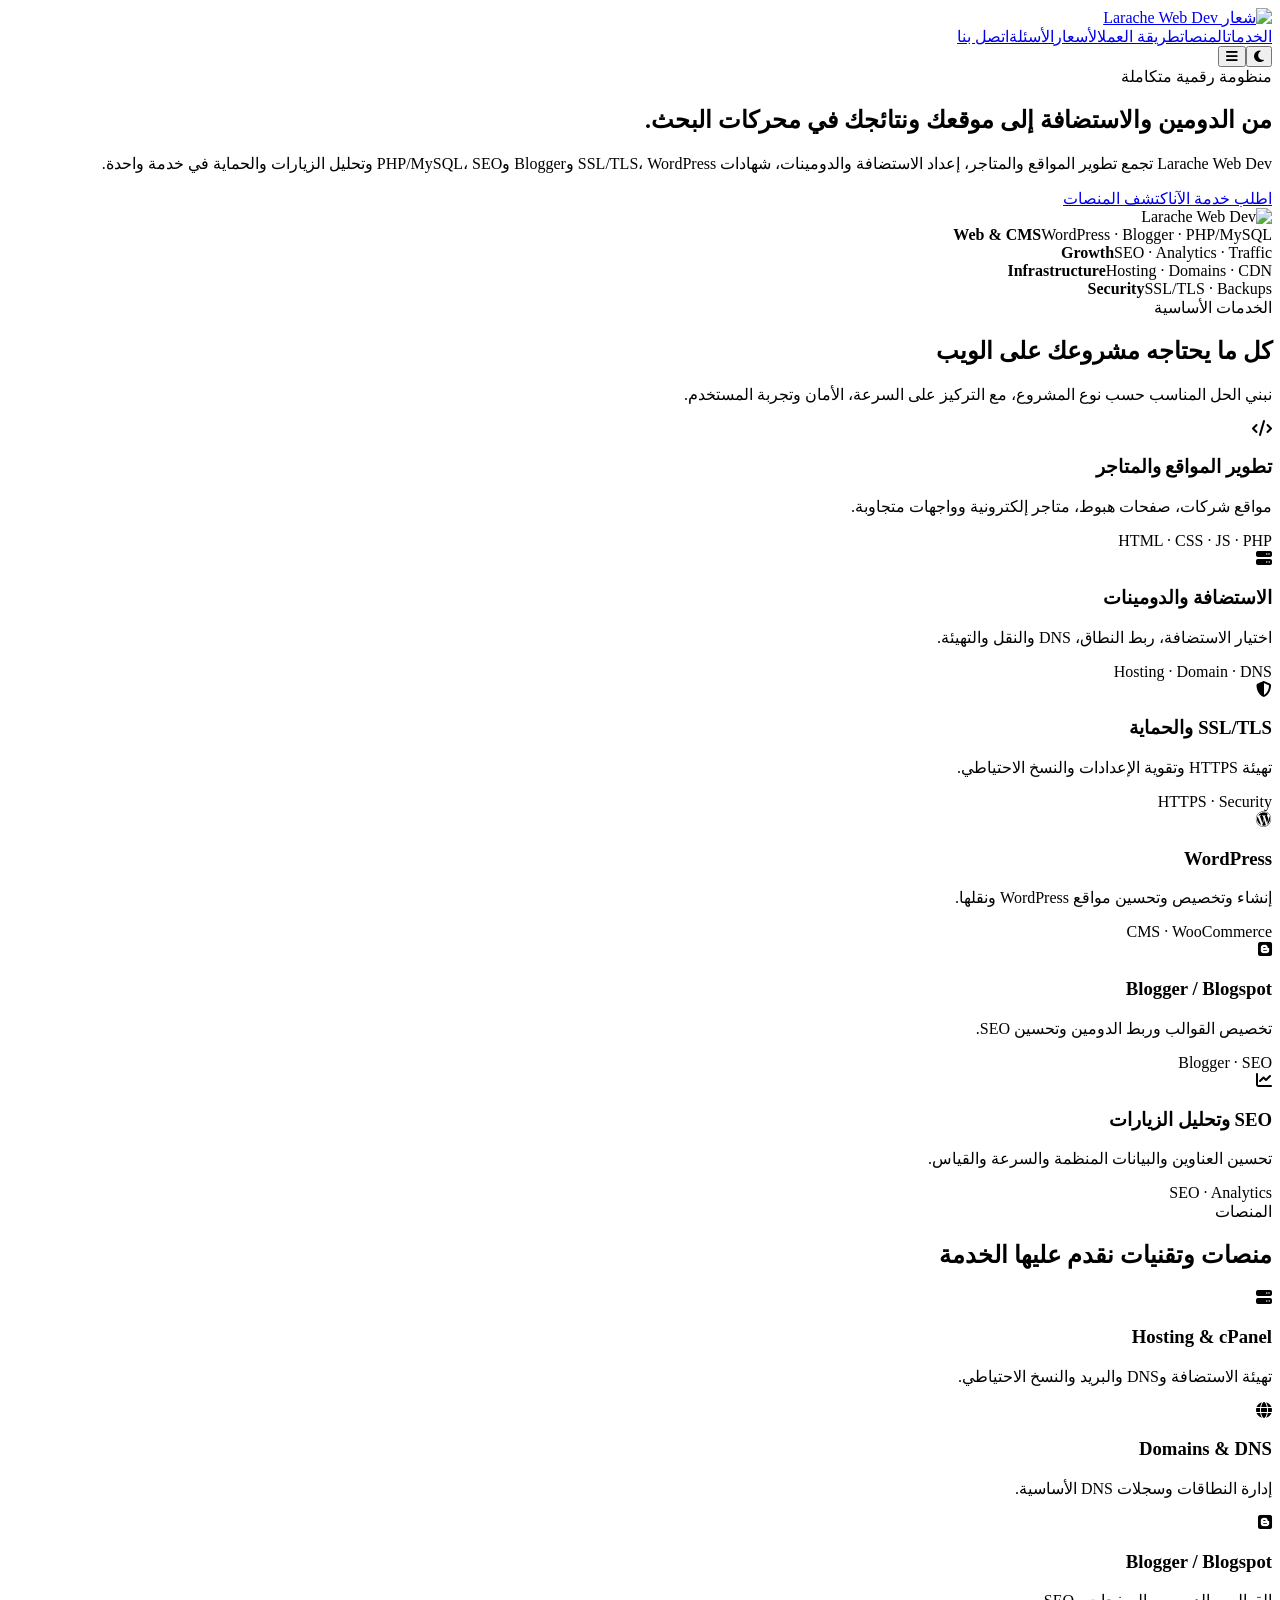
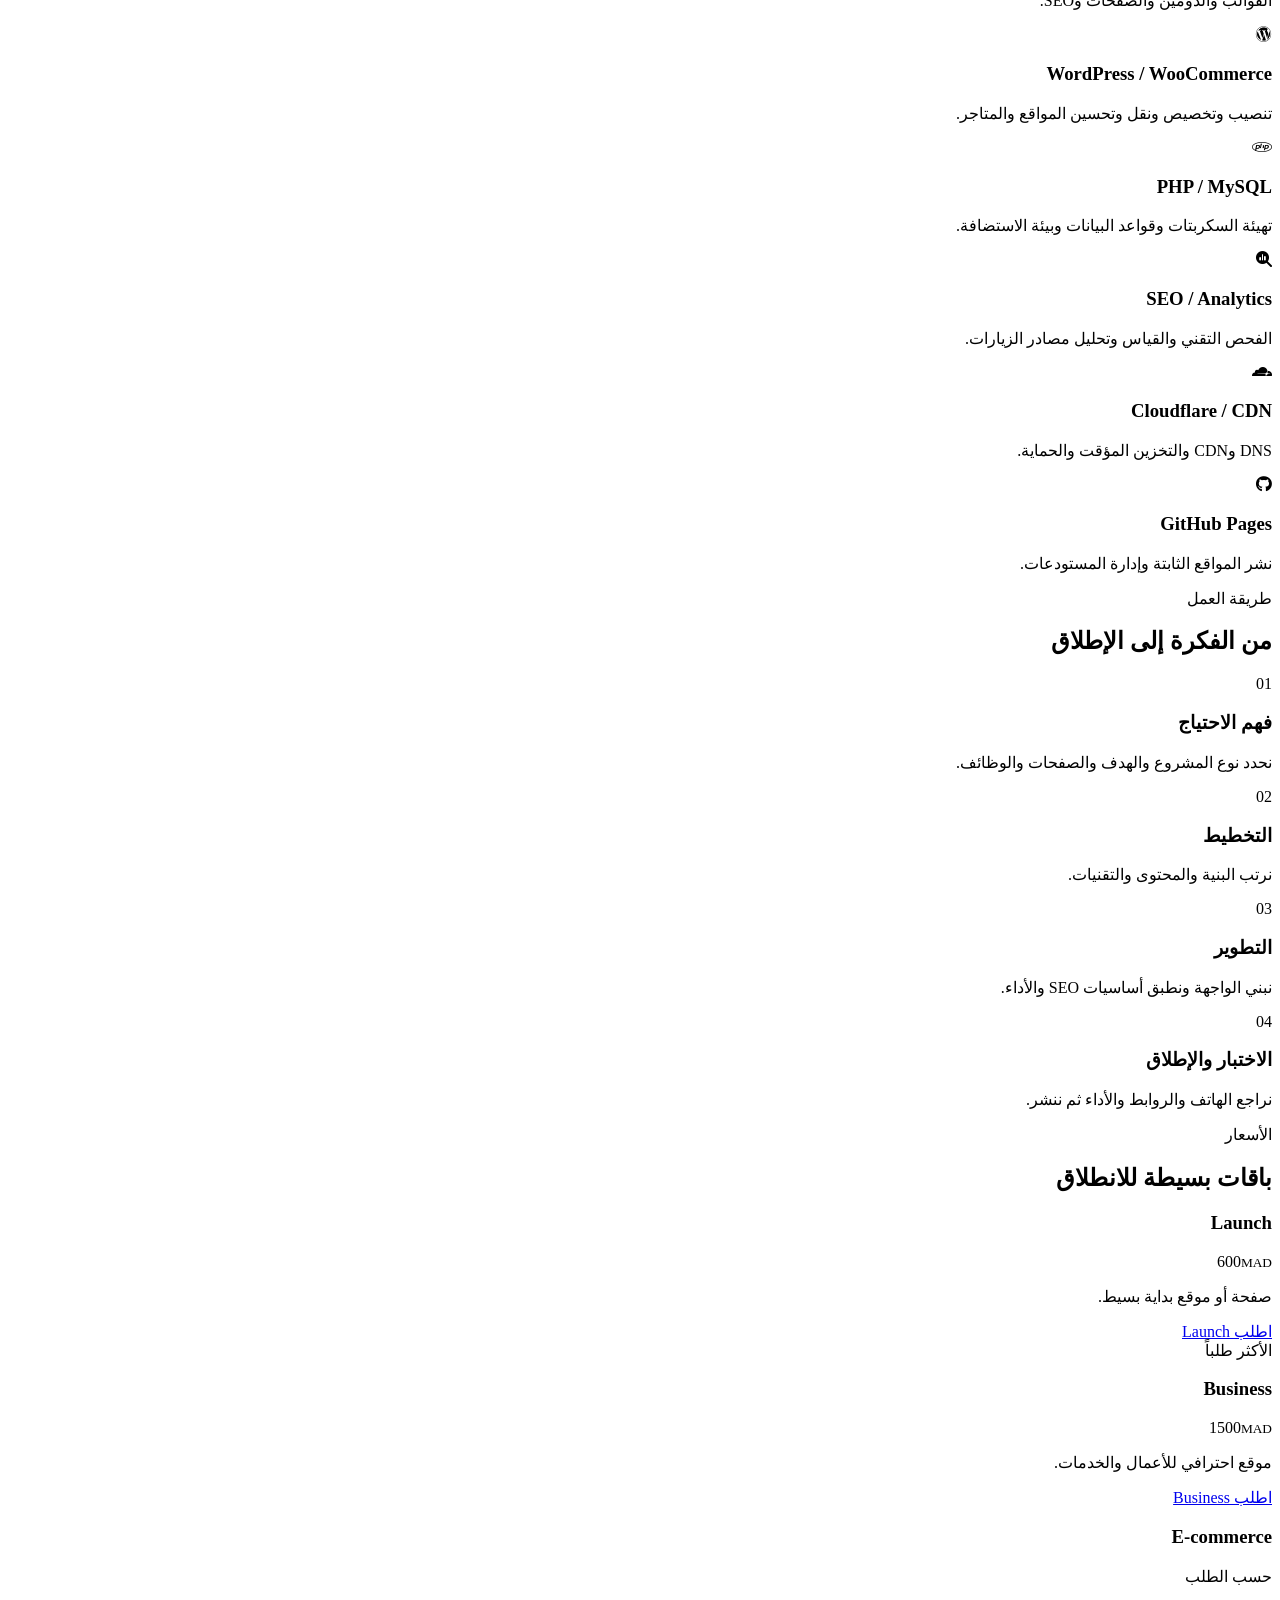
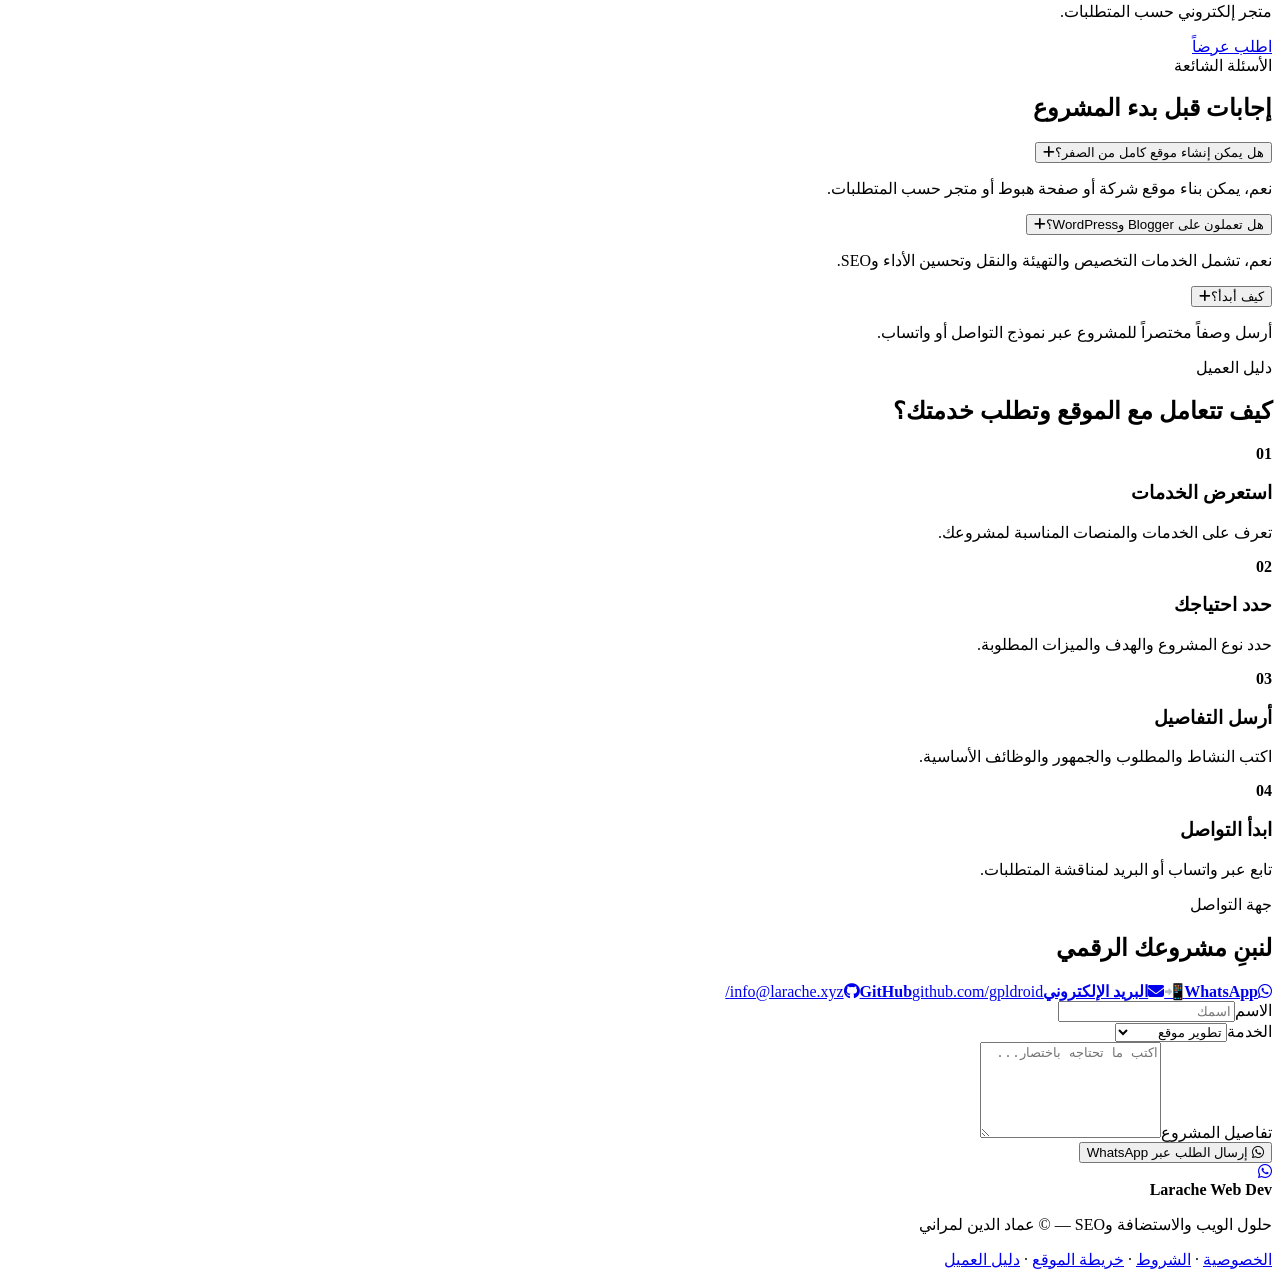
==== index.html @ 30d15a7e "add: GitHub Pages homepage" ====
<!doctype html><html lang="ar" dir="rtl"><head><meta charset="utf-8"><meta name="viewport" content="width=device-width,initial-scale=1"><meta name="theme-color" content="#0b1220"><meta name="description" content="Larache Web Dev يقدم تطوير المواقع والمتاجر والاستضافة والدومينات وSSL وWordPress وBlogger وPHP/MySQL وSEO وتحليل الزيارات والحماية."><link rel="canonical" href="https://gpldroid.github.io/larachedev/"><link rel="icon" href="/larachedev/favicon.svg" type="image/svg+xml"><link rel="manifest" href="/larachedev/manifest.webmanifest"><link rel="preload" as="style" href="/larachedev/assets/css/style.css"><link rel="stylesheet" href="/larachedev/assets/css/style.css"><link rel="stylesheet" href="https://cdnjs.cloudflare.com/ajax/libs/font-awesome/6.5.2/css/all.min.css"><title>Larache Web Dev | تصميم المواقع والاستضافة وSEO</title></head><body><header class="header"><div class="container nav"><a class="brand" href="/larachedev/"><img src="assets/LARACHE LOGO.webp" width="92" height="46" alt="شعار Larache Web Dev"></a><nav class="navlinks"><a href="#services">الخدمات</a><a href="#platforms">المنصات</a><a href="#process">طريقة العمل</a><a href="#pricing">الأسعار</a><a href="#faq">الأسئلة</a><a href="#contact">اتصل بنا</a></nav><div class="actions"><button class="icon-btn" id="themeBtn" aria-label="تبديل المظهر"><i class="fa-solid fa-moon"></i></button><button class="icon-btn menu-btn" id="menuBtn" aria-label="القائمة"><i class="fa-solid fa-bars"></i></button></div></div></header><main><section class="hero" id="home"><div class="container hero-grid"><div><span class="eyebrow">منظومة رقمية متكاملة</span><h1>من <span class="gradient">الدومين والاستضافة</span> إلى موقعك ونتائجك في محركات البحث.</h1><p>Larache Web Dev تجمع تطوير المواقع والمتاجر، إعداد الاستضافة والدومينات، شهادات SSL/TLS، WordPress وBlogger وPHP/MySQL، SEO وتحليل الزيارات والحماية في خدمة واحدة.</p><div class="cta"><a class="btn btn-primary" href="https://wa.me/212783539816">اطلب خدمة الآن</a><a class="btn btn-ghost" href="#platforms">اكتشف المنصات</a></div></div><div class="hero-card"><div class="hero-logo"><img src="assets/LARACHE LOGO.webp" alt="Larache Web Dev"></div><div class="hero-mini"><div class="mini"><b>Web & CMS</b>WordPress · Blogger · PHP/MySQL</div><div class="mini"><b>Growth</b>SEO · Analytics · Traffic</div><div class="mini"><b>Infrastructure</b>Hosting · Domains · CDN</div><div class="mini"><b>Security</b>SSL/TLS · Backups</div></div></div></div></section><section class="section" id="services"><div class="container"><div class="section-head"><span class="kicker">الخدمات الأساسية</span><h2>كل ما يحتاجه مشروعك على الويب</h2><p>نبني الحل المناسب حسب نوع المشروع، مع التركيز على السرعة، الأمان وتجربة المستخدم.</p></div><div class="grid services"><article class="card"><div class="service-icon"><i class="fa-solid fa-code"></i></div><h3>تطوير المواقع والمتاجر</h3><p>مواقع شركات، صفحات هبوط، متاجر إلكترونية وواجهات متجاوبة.</p><span class="tag">HTML · CSS · JS · PHP</span></article><article class="card"><div class="service-icon"><i class="fa-solid fa-server"></i></div><h3>الاستضافة والدومينات</h3><p>اختيار الاستضافة، ربط النطاق، DNS والنقل والتهيئة.</p><span class="tag">Hosting · Domain · DNS</span></article><article class="card"><div class="service-icon"><i class="fa-solid fa-shield-halved"></i></div><h3>SSL/TLS والحماية</h3><p>تهيئة HTTPS وتقوية الإعدادات والنسخ الاحتياطي.</p><span class="tag">HTTPS · Security</span></article><article class="card"><div class="service-icon"><i class="fa-brands fa-wordpress"></i></div><h3>WordPress</h3><p>إنشاء وتخصيص وتحسين مواقع WordPress ونقلها.</p><span class="tag">CMS · WooCommerce</span></article><article class="card"><div class="service-icon"><i class="fa-brands fa-blogger"></i></div><h3>Blogger / Blogspot</h3><p>تخصيص القوالب وربط الدومين وتحسين SEO.</p><span class="tag">Blogger · SEO</span></article><article class="card"><div class="service-icon"><i class="fa-solid fa-chart-line"></i></div><h3>SEO وتحليل الزيارات</h3><p>تحسين العناوين والبيانات المنظمة والسرعة والقياس.</p><span class="tag">SEO · Analytics</span></article></div></div></section><section class="section alt" id="platforms"><div class="container"><div class="section-head"><span class="kicker">المنصات</span><h2>منصات وتقنيات نقدم عليها الخدمة</h2></div><div class="grid platforms"><article class="card platform"><div class="platform-icon"><i class="fa-solid fa-server"></i></div><div><h3>Hosting & cPanel</h3><p>تهيئة الاستضافة وDNS والبريد والنسخ الاحتياطي.</p></div></article><article class="card platform"><div class="platform-icon"><i class="fa-solid fa-globe"></i></div><div><h3>Domains & DNS</h3><p>إدارة النطاقات وسجلات DNS الأساسية.</p></div></article><article class="card platform"><div class="platform-icon"><i class="fa-brands fa-blogger"></i></div><div><h3>Blogger / Blogspot</h3><p>القوالب والدومين والصفحات وSEO.</p></div></article><article class="card platform"><div class="platform-icon"><i class="fa-brands fa-wordpress"></i></div><div><h3>WordPress / WooCommerce</h3><p>تنصيب وتخصيص ونقل وتحسين المواقع والمتاجر.</p></div></article><article class="card platform"><div class="platform-icon"><i class="fa-brands fa-php"></i></div><div><h3>PHP / MySQL</h3><p>تهيئة السكربتات وقواعد البيانات وبيئة الاستضافة.</p></div></article><article class="card platform"><div class="platform-icon"><i class="fa-solid fa-magnifying-glass-chart"></i></div><div><h3>SEO / Analytics</h3><p>الفحص التقني والقياس وتحليل مصادر الزيارات.</p></div></article><article class="card platform"><div class="platform-icon"><i class="fa-brands fa-cloudflare"></i></div><div><h3>Cloudflare / CDN</h3><p>DNS وCDN والتخزين المؤقت والحماية.</p></div></article><article class="card platform"><div class="platform-icon"><i class="fa-brands fa-github"></i></div><div><h3>GitHub Pages</h3><p>نشر المواقع الثابتة وإدارة المستودعات.</p></div></article></div></div></section><section class="section" id="process"><div class="container"><div class="section-head"><span class="kicker">طريقة العمل</span><h2>من الفكرة إلى الإطلاق</h2></div><div class="grid process"><article class="card step"><span class="step-no">01</span><h3>فهم الاحتياج</h3><p>نحدد نوع المشروع والهدف والصفحات والوظائف.</p></article><article class="card step"><span class="step-no">02</span><h3>التخطيط</h3><p>نرتب البنية والمحتوى والتقنيات.</p></article><article class="card step"><span class="step-no">03</span><h3>التطوير</h3><p>نبني الواجهة ونطبق أساسيات SEO والأداء.</p></article><article class="card step"><span class="step-no">04</span><h3>الاختبار والإطلاق</h3><p>نراجع الهاتف والروابط والأداء ثم ننشر.</p></article></div></div></section><section class="section alt" id="pricing"><div class="container"><div class="section-head"><span class="kicker">الأسعار</span><h2>باقات بسيطة للانطلاق</h2></div><div class="grid pricing"><article class="card price"><h3>Launch</h3><div class="amount">600<small>MAD</small></div><p>صفحة أو موقع بداية بسيط.</p><a class="btn btn-primary" href="https://wa.me/212783539816">اطلب Launch</a></article><article class="card price featured"><span class="badge">الأكثر طلباً</span><h3>Business</h3><div class="amount">1500<small>MAD</small></div><p>موقع احترافي للأعمال والخدمات.</p><a class="btn btn-primary" href="https://wa.me/212783539816">اطلب Business</a></article><article class="card price"><h3>E-commerce</h3><div class="amount">حسب الطلب</div><p>متجر إلكتروني حسب المتطلبات.</p><a class="btn btn-primary" href="https://wa.me/212783539816">اطلب عرضاً</a></article></div></div></section><section class="section" id="faq"><div class="container"><div class="section-head"><span class="kicker">الأسئلة الشائعة</span><h2>إجابات قبل بدء المشروع</h2></div><div class="faq"><div class="faq-item"><button class="faq-q" type="button">هل يمكن إنشاء موقع كامل من الصفر؟<i class="fa-solid fa-plus"></i></button><div class="faq-a"><p>نعم، يمكن بناء موقع شركة أو صفحة هبوط أو متجر حسب المتطلبات.</p></div></div><div class="faq-item"><button class="faq-q" type="button">هل تعملون على Blogger وWordPress؟<i class="fa-solid fa-plus"></i></button><div class="faq-a"><p>نعم، تشمل الخدمات التخصيص والتهيئة والنقل وتحسين الأداء وSEO.</p></div></div><div class="faq-item"><button class="faq-q" type="button">كيف أبدأ؟<i class="fa-solid fa-plus"></i></button><div class="faq-a"><p>أرسل وصفاً مختصراً للمشروع عبر نموذج التواصل أو واتساب.</p></div></div></div></div></section><section class="section alt" id="guide"><div class="container"><div class="section-head"><span class="kicker">دليل العميل</span><h2>كيف تتعامل مع الموقع وتطلب خدمتك؟</h2></div><div class="guide-grid"><article class="guide-card"><b>01</b><h3>استعرض الخدمات</h3><p>تعرف على الخدمات والمنصات المناسبة لمشروعك.</p></article><article class="guide-card"><b>02</b><h3>حدد احتياجك</h3><p>حدد نوع المشروع والهدف والميزات المطلوبة.</p></article><article class="guide-card"><b>03</b><h3>أرسل التفاصيل</h3><p>اكتب النشاط والمطلوب والجمهور والوظائف الأساسية.</p></article><article class="guide-card"><b>04</b><h3>ابدأ التواصل</h3><p>تابع عبر واتساب أو البريد لمناقشة المتطلبات.</p></article></div></div></section><section class="section" id="contact"><div class="container"><div class="section-head"><span class="kicker">جهة التواصل</span><h2>لنبنِ مشروعك الرقمي</h2></div><div class="contact"><div class="contact-info"><a class="contact-item" href="https://wa.me/212783539816"><i class="fa-brands fa-whatsapp"></i><span><b>WhatsApp</b>📲</span></a><a class="contact-item" href="mailto:info@larache.xyz"><i class="fa-solid fa-envelope"></i><span><b>البريد الإلكتروني</b>info@larache.xyz</span></a><a class="contact-item" href="https://github.com/gpldroid/"><i class="fa-brands fa-github"></i><span><b>GitHub</b>github.com/gpldroid/</span></a></div><form class="form" id="contactForm"><div class="form-grid"><div class="field"><label for="name">الاسم</label><input id="name" name="name" required autocomplete="name" placeholder="اسمك"></div><div class="field"><label for="service">الخدمة</label><select id="service" name="service"><option>تطوير موقع</option><option>متجر إلكتروني</option><option>WordPress</option><option>Blogger</option><option>استضافة ودومين</option><option>SEO</option><option>SSL / حماية</option><option>أخرى</option></select></div><div class="field full"><label for="message">تفاصيل المشروع</label><textarea id="message" name="message" rows="6" required placeholder="اكتب ما تحتاجه باختصار..."></textarea></div></div><button class="btn btn-primary" type="submit"><i class="fa-brands fa-whatsapp"></i> إرسال الطلب عبر WhatsApp</button></form></div></div></section></main><a class="float-wa" href="https://wa.me/212783539816" target="_blank" rel="noopener" aria-label="تواصل عبر WhatsApp"><i class="fa-brands fa-whatsapp"></i></a><footer class="footer"><div class="container footer-grid"><div><strong>Larache Web Dev</strong><p>حلول الويب والاستضافة وSEO — © <span id="year"></span> عماد الدين لمراني</p><p><a href="/larachedev/privacy.html">الخصوصية</a> · <a href="/larachedev/terms.html">الشروط</a> · <a href="/larachedev/sitemap.html">خريطة الموقع</a> · <a href="/larachedev/instructions.html">دليل العميل</a></p></div></div></footer><script src="/larachedev/assets/js/app.js" defer></script><script src="/larachedev/assets/js/consent.js" defer></script></body></html>
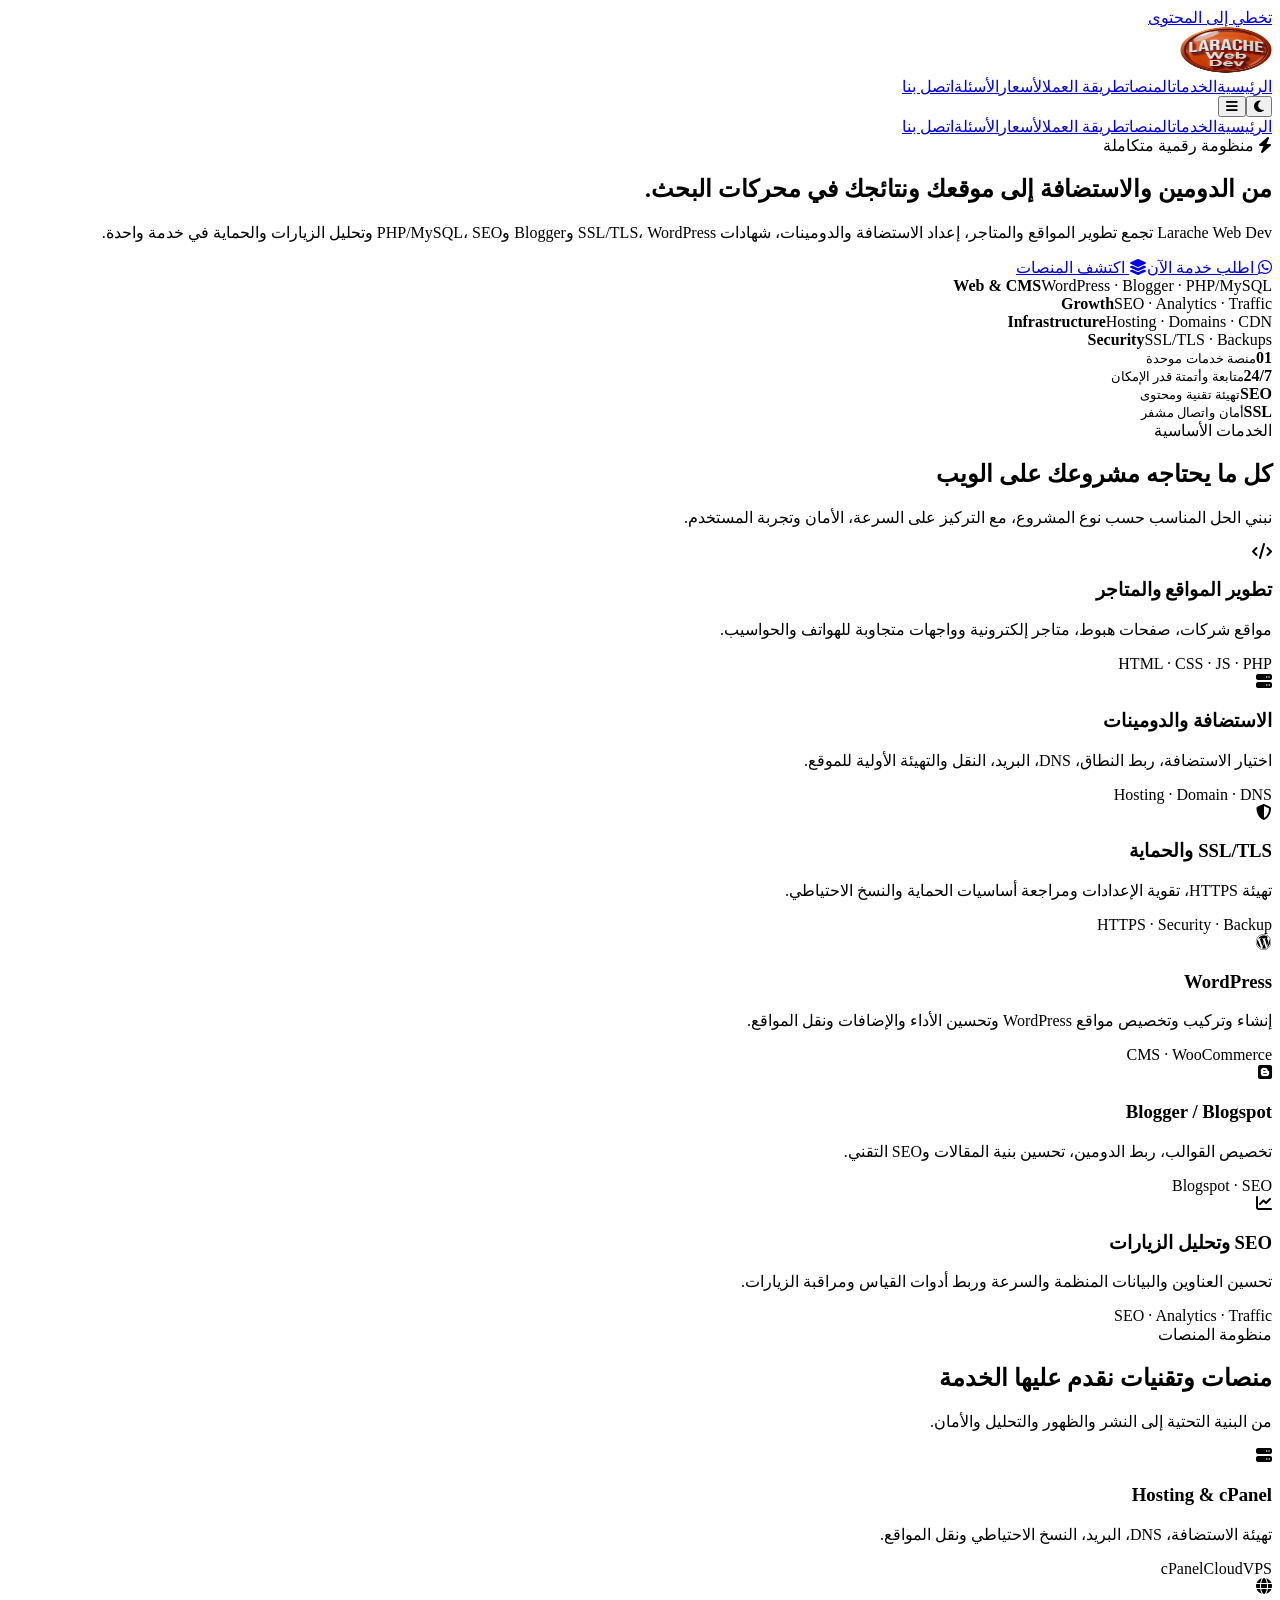
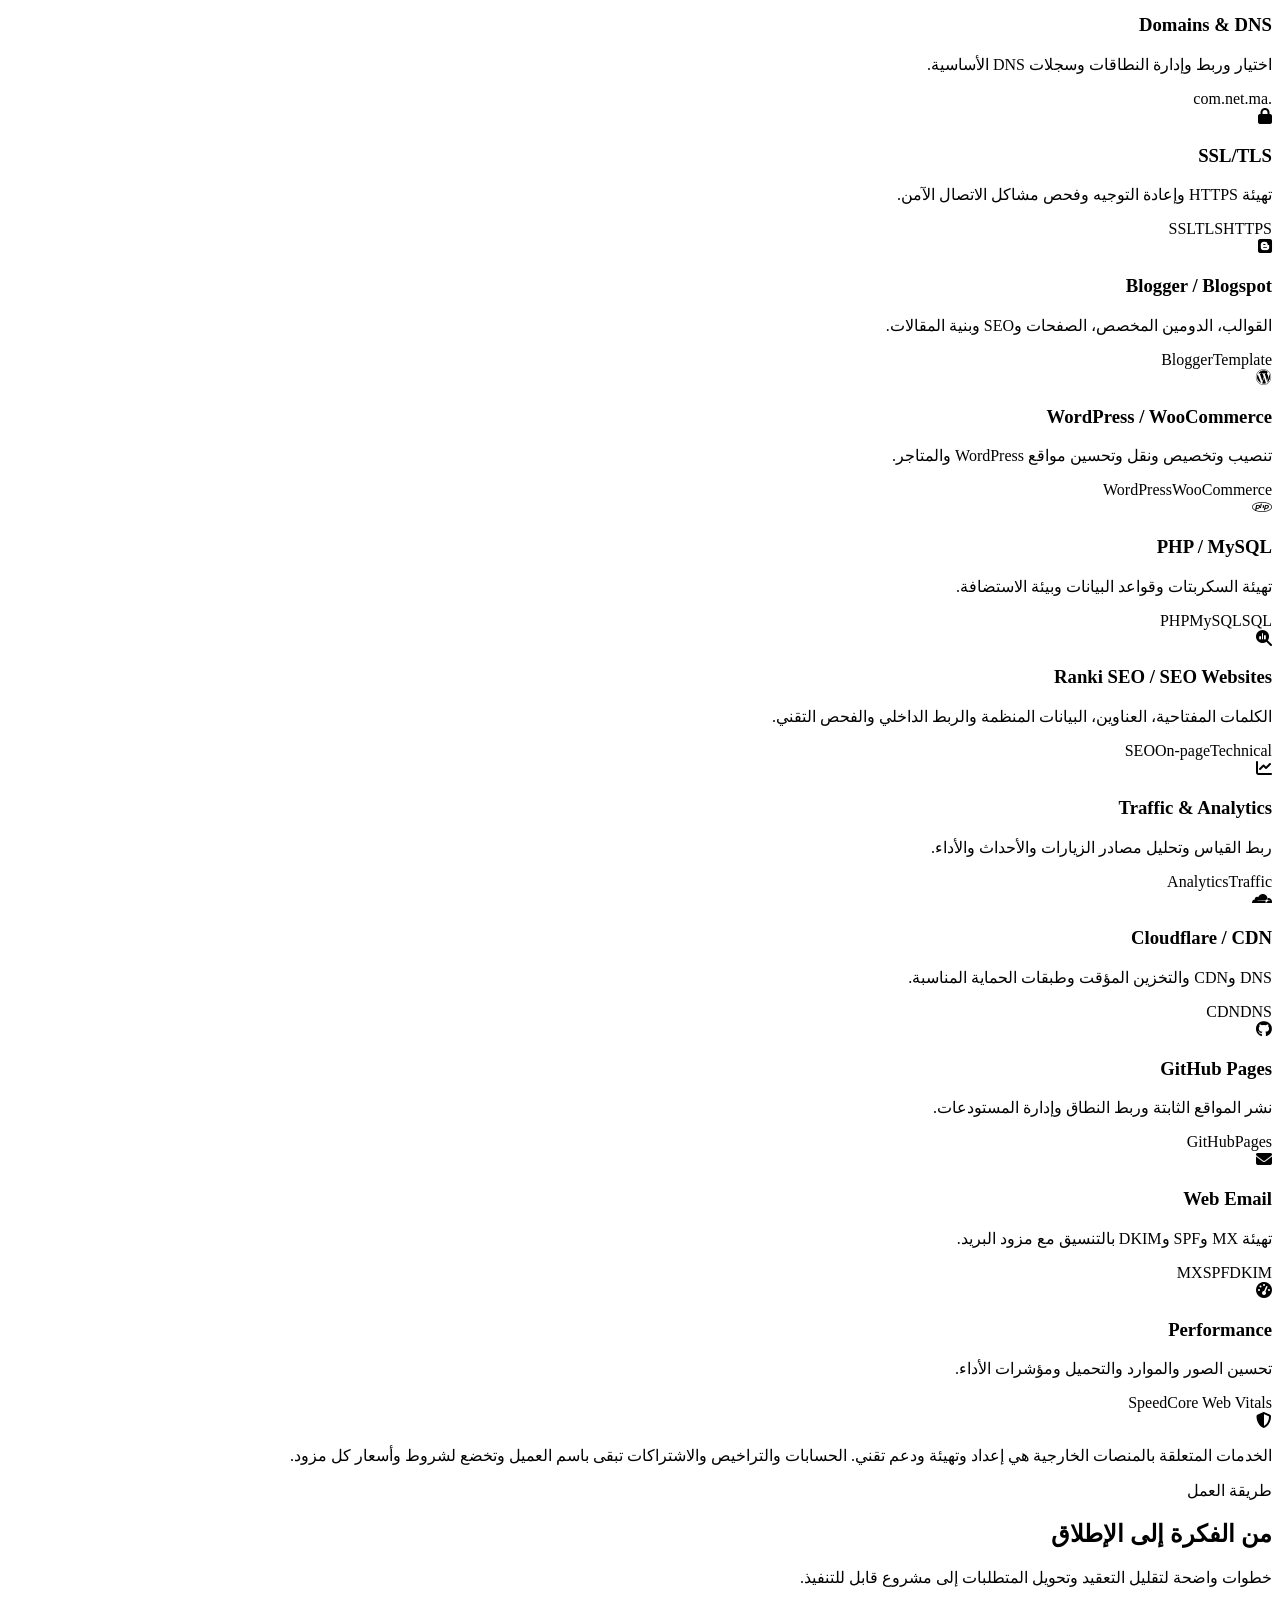
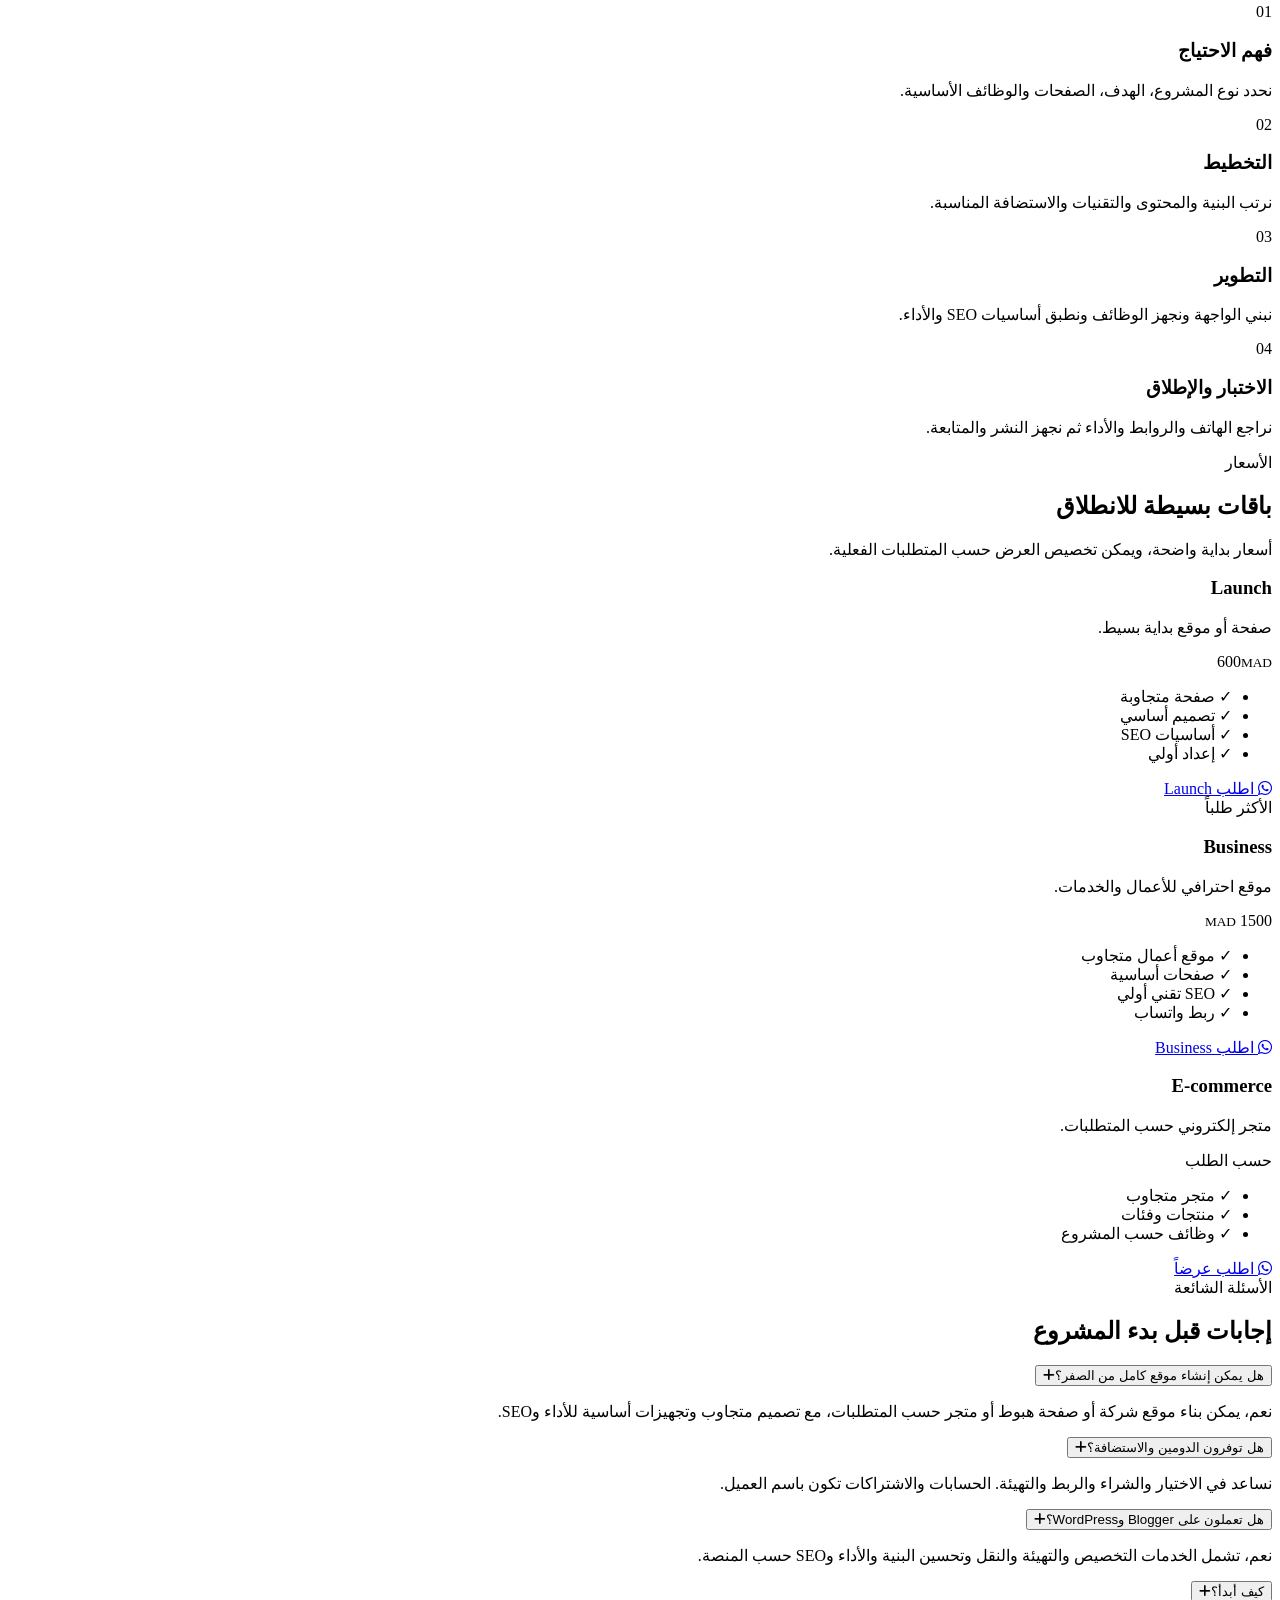
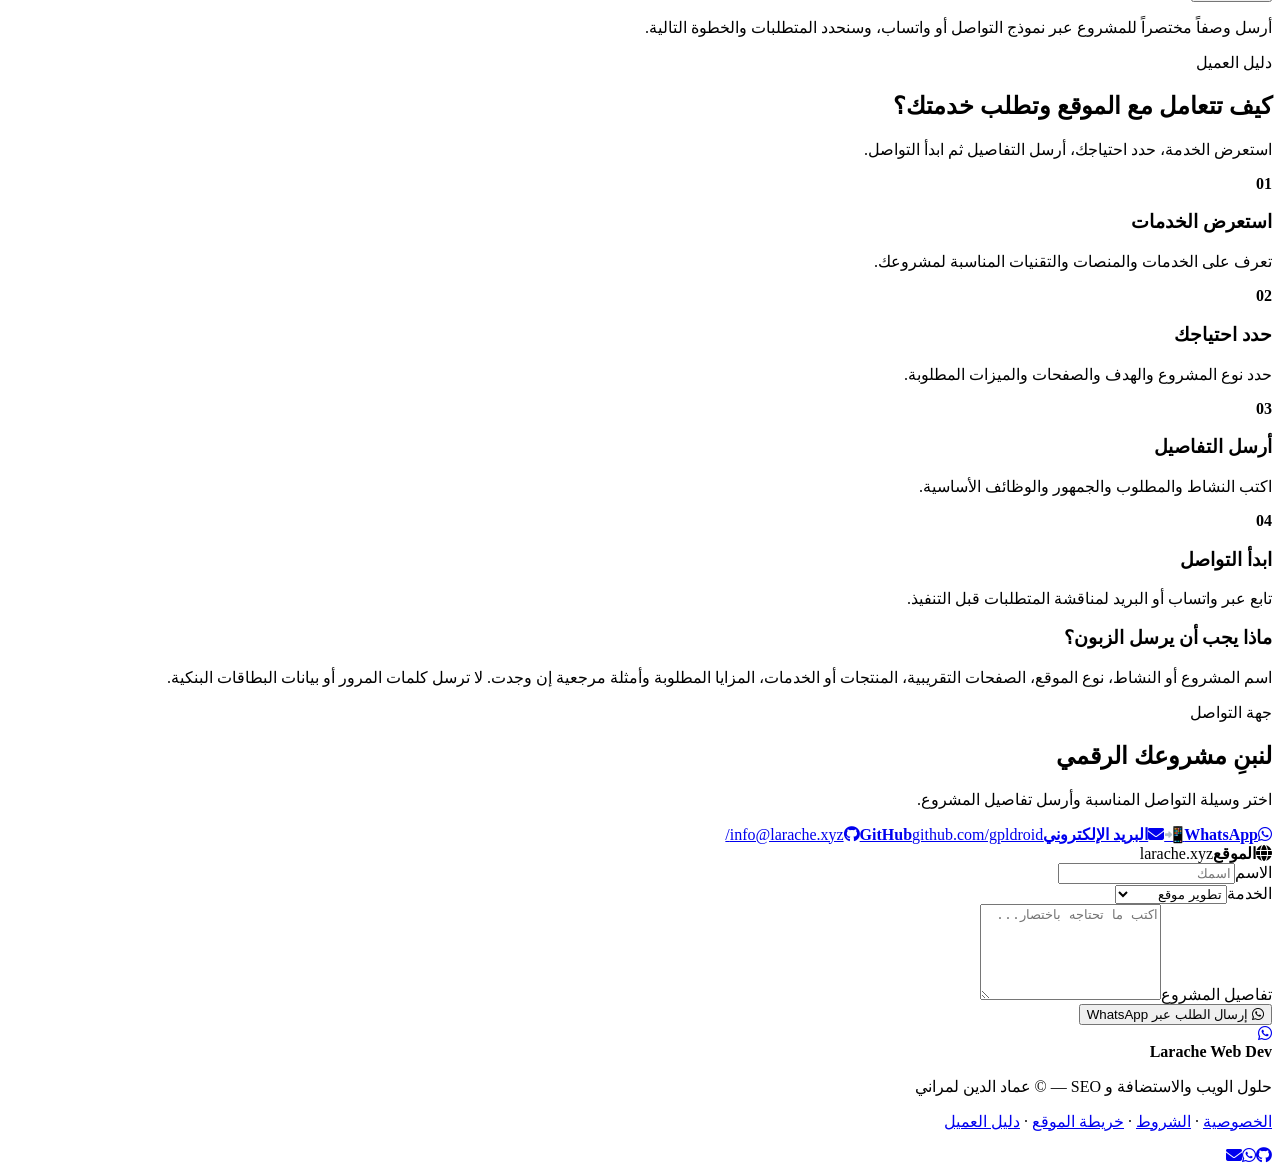
==== commit ea1b1017: "feat: import complete dev-v2 site for larachedev" ====
--- a/index.html
+++ b/index.html
@@ -1 +1,51 @@
-<!doctype html><html lang="ar" dir="rtl"><head><meta charset="utf-8"><meta name="viewport" content="width=device-width,initial-scale=1"><meta name="theme-color" content="#0b1220"><meta name="description" content="Larache Web Dev يقدم تطوير المواقع والمتاجر والاستضافة والدومينات وSSL وWordPress وBlogger وPHP/MySQL وSEO وتحليل الزيارات والحماية."><link rel="canonical" href="https://gpldroid.github.io/larachedev/"><link rel="icon" href="/larachedev/favicon.svg" type="image/svg+xml"><link rel="manifest" href="/larachedev/manifest.webmanifest"><link rel="preload" as="style" href="/larachedev/assets/css/style.css"><link rel="stylesheet" href="/larachedev/assets/css/style.css"><link rel="stylesheet" href="https://cdnjs.cloudflare.com/ajax/libs/font-awesome/6.5.2/css/all.min.css"><title>Larache Web Dev | تصميم المواقع والاستضافة وSEO</title></head><body><header class="header"><div class="container nav"><a class="brand" href="/larachedev/"><img src="assets/LARACHE LOGO.webp" width="92" height="46" alt="شعار Larache Web Dev"></a><nav class="navlinks"><a href="#services">الخدمات</a><a href="#platforms">المنصات</a><a href="#process">طريقة العمل</a><a href="#pricing">الأسعار</a><a href="#faq">الأسئلة</a><a href="#contact">اتصل بنا</a></nav><div class="actions"><button class="icon-btn" id="themeBtn" aria-label="تبديل المظهر"><i class="fa-solid fa-moon"></i></button><button class="icon-btn menu-btn" id="menuBtn" aria-label="القائمة"><i class="fa-solid fa-bars"></i></button></div></div></header><main><section class="hero" id="home"><div class="container hero-grid"><div><span class="eyebrow">منظومة رقمية متكاملة</span><h1>من <span class="gradient">الدومين والاستضافة</span> إلى موقعك ونتائجك في محركات البحث.</h1><p>Larache Web Dev تجمع تطوير المواقع والمتاجر، إعداد الاستضافة والدومينات، شهادات SSL/TLS، WordPress وBlogger وPHP/MySQL، SEO وتحليل الزيارات والحماية في خدمة واحدة.</p><div class="cta"><a class="btn btn-primary" href="https://wa.me/212783539816">اطلب خدمة الآن</a><a class="btn btn-ghost" href="#platforms">اكتشف المنصات</a></div></div><div class="hero-card"><div class="hero-logo"><img src="assets/LARACHE LOGO.webp" alt="Larache Web Dev"></div><div class="hero-mini"><div class="mini"><b>Web & CMS</b>WordPress · Blogger · PHP/MySQL</div><div class="mini"><b>Growth</b>SEO · Analytics · Traffic</div><div class="mini"><b>Infrastructure</b>Hosting · Domains · CDN</div><div class="mini"><b>Security</b>SSL/TLS · Backups</div></div></div></div></section><section class="section" id="services"><div class="container"><div class="section-head"><span class="kicker">الخدمات الأساسية</span><h2>كل ما يحتاجه مشروعك على الويب</h2><p>نبني الحل المناسب حسب نوع المشروع، مع التركيز على السرعة، الأمان وتجربة المستخدم.</p></div><div class="grid services"><article class="card"><div class="service-icon"><i class="fa-solid fa-code"></i></div><h3>تطوير المواقع والمتاجر</h3><p>مواقع شركات، صفحات هبوط، متاجر إلكترونية وواجهات متجاوبة.</p><span class="tag">HTML · CSS · JS · PHP</span></article><article class="card"><div class="service-icon"><i class="fa-solid fa-server"></i></div><h3>الاستضافة والدومينات</h3><p>اختيار الاستضافة، ربط النطاق، DNS والنقل والتهيئة.</p><span class="tag">Hosting · Domain · DNS</span></article><article class="card"><div class="service-icon"><i class="fa-solid fa-shield-halved"></i></div><h3>SSL/TLS والحماية</h3><p>تهيئة HTTPS وتقوية الإعدادات والنسخ الاحتياطي.</p><span class="tag">HTTPS · Security</span></article><article class="card"><div class="service-icon"><i class="fa-brands fa-wordpress"></i></div><h3>WordPress</h3><p>إنشاء وتخصيص وتحسين مواقع WordPress ونقلها.</p><span class="tag">CMS · WooCommerce</span></article><article class="card"><div class="service-icon"><i class="fa-brands fa-blogger"></i></div><h3>Blogger / Blogspot</h3><p>تخصيص القوالب وربط الدومين وتحسين SEO.</p><span class="tag">Blogger · SEO</span></article><article class="card"><div class="service-icon"><i class="fa-solid fa-chart-line"></i></div><h3>SEO وتحليل الزيارات</h3><p>تحسين العناوين والبيانات المنظمة والسرعة والقياس.</p><span class="tag">SEO · Analytics</span></article></div></div></section><section class="section alt" id="platforms"><div class="container"><div class="section-head"><span class="kicker">المنصات</span><h2>منصات وتقنيات نقدم عليها الخدمة</h2></div><div class="grid platforms"><article class="card platform"><div class="platform-icon"><i class="fa-solid fa-server"></i></div><div><h3>Hosting & cPanel</h3><p>تهيئة الاستضافة وDNS والبريد والنسخ الاحتياطي.</p></div></article><article class="card platform"><div class="platform-icon"><i class="fa-solid fa-globe"></i></div><div><h3>Domains & DNS</h3><p>إدارة النطاقات وسجلات DNS الأساسية.</p></div></article><article class="card platform"><div class="platform-icon"><i class="fa-brands fa-blogger"></i></div><div><h3>Blogger / Blogspot</h3><p>القوالب والدومين والصفحات وSEO.</p></div></article><article class="card platform"><div class="platform-icon"><i class="fa-brands fa-wordpress"></i></div><div><h3>WordPress / WooCommerce</h3><p>تنصيب وتخصيص ونقل وتحسين المواقع والمتاجر.</p></div></article><article class="card platform"><div class="platform-icon"><i class="fa-brands fa-php"></i></div><div><h3>PHP / MySQL</h3><p>تهيئة السكربتات وقواعد البيانات وبيئة الاستضافة.</p></div></article><article class="card platform"><div class="platform-icon"><i class="fa-solid fa-magnifying-glass-chart"></i></div><div><h3>SEO / Analytics</h3><p>الفحص التقني والقياس وتحليل مصادر الزيارات.</p></div></article><article class="card platform"><div class="platform-icon"><i class="fa-brands fa-cloudflare"></i></div><div><h3>Cloudflare / CDN</h3><p>DNS وCDN والتخزين المؤقت والحماية.</p></div></article><article class="card platform"><div class="platform-icon"><i class="fa-brands fa-github"></i></div><div><h3>GitHub Pages</h3><p>نشر المواقع الثابتة وإدارة المستودعات.</p></div></article></div></div></section><section class="section" id="process"><div class="container"><div class="section-head"><span class="kicker">طريقة العمل</span><h2>من الفكرة إلى الإطلاق</h2></div><div class="grid process"><article class="card step"><span class="step-no">01</span><h3>فهم الاحتياج</h3><p>نحدد نوع المشروع والهدف والصفحات والوظائف.</p></article><article class="card step"><span class="step-no">02</span><h3>التخطيط</h3><p>نرتب البنية والمحتوى والتقنيات.</p></article><article class="card step"><span class="step-no">03</span><h3>التطوير</h3><p>نبني الواجهة ونطبق أساسيات SEO والأداء.</p></article><article class="card step"><span class="step-no">04</span><h3>الاختبار والإطلاق</h3><p>نراجع الهاتف والروابط والأداء ثم ننشر.</p></article></div></div></section><section class="section alt" id="pricing"><div class="container"><div class="section-head"><span class="kicker">الأسعار</span><h2>باقات بسيطة للانطلاق</h2></div><div class="grid pricing"><article class="card price"><h3>Launch</h3><div class="amount">600<small>MAD</small></div><p>صفحة أو موقع بداية بسيط.</p><a class="btn btn-primary" href="https://wa.me/212783539816">اطلب Launch</a></article><article class="card price featured"><span class="badge">الأكثر طلباً</span><h3>Business</h3><div class="amount">1500<small>MAD</small></div><p>موقع احترافي للأعمال والخدمات.</p><a class="btn btn-primary" href="https://wa.me/212783539816">اطلب Business</a></article><article class="card price"><h3>E-commerce</h3><div class="amount">حسب الطلب</div><p>متجر إلكتروني حسب المتطلبات.</p><a class="btn btn-primary" href="https://wa.me/212783539816">اطلب عرضاً</a></article></div></div></section><section class="section" id="faq"><div class="container"><div class="section-head"><span class="kicker">الأسئلة الشائعة</span><h2>إجابات قبل بدء المشروع</h2></div><div class="faq"><div class="faq-item"><button class="faq-q" type="button">هل يمكن إنشاء موقع كامل من الصفر؟<i class="fa-solid fa-plus"></i></button><div class="faq-a"><p>نعم، يمكن بناء موقع شركة أو صفحة هبوط أو متجر حسب المتطلبات.</p></div></div><div class="faq-item"><button class="faq-q" type="button">هل تعملون على Blogger وWordPress؟<i class="fa-solid fa-plus"></i></button><div class="faq-a"><p>نعم، تشمل الخدمات التخصيص والتهيئة والنقل وتحسين الأداء وSEO.</p></div></div><div class="faq-item"><button class="faq-q" type="button">كيف أبدأ؟<i class="fa-solid fa-plus"></i></button><div class="faq-a"><p>أرسل وصفاً مختصراً للمشروع عبر نموذج التواصل أو واتساب.</p></div></div></div></div></section><section class="section alt" id="guide"><div class="container"><div class="section-head"><span class="kicker">دليل العميل</span><h2>كيف تتعامل مع الموقع وتطلب خدمتك؟</h2></div><div class="guide-grid"><article class="guide-card"><b>01</b><h3>استعرض الخدمات</h3><p>تعرف على الخدمات والمنصات المناسبة لمشروعك.</p></article><article class="guide-card"><b>02</b><h3>حدد احتياجك</h3><p>حدد نوع المشروع والهدف والميزات المطلوبة.</p></article><article class="guide-card"><b>03</b><h3>أرسل التفاصيل</h3><p>اكتب النشاط والمطلوب والجمهور والوظائف الأساسية.</p></article><article class="guide-card"><b>04</b><h3>ابدأ التواصل</h3><p>تابع عبر واتساب أو البريد لمناقشة المتطلبات.</p></article></div></div></section><section class="section" id="contact"><div class="container"><div class="section-head"><span class="kicker">جهة التواصل</span><h2>لنبنِ مشروعك الرقمي</h2></div><div class="contact"><div class="contact-info"><a class="contact-item" href="https://wa.me/212783539816"><i class="fa-brands fa-whatsapp"></i><span><b>WhatsApp</b>📲</span></a><a class="contact-item" href="mailto:info@larache.xyz"><i class="fa-solid fa-envelope"></i><span><b>البريد الإلكتروني</b>info@larache.xyz</span></a><a class="contact-item" href="https://github.com/gpldroid/"><i class="fa-brands fa-github"></i><span><b>GitHub</b>github.com/gpldroid/</span></a></div><form class="form" id="contactForm"><div class="form-grid"><div class="field"><label for="name">الاسم</label><input id="name" name="name" required autocomplete="name" placeholder="اسمك"></div><div class="field"><label for="service">الخدمة</label><select id="service" name="service"><option>تطوير موقع</option><option>متجر إلكتروني</option><option>WordPress</option><option>Blogger</option><option>استضافة ودومين</option><option>SEO</option><option>SSL / حماية</option><option>أخرى</option></select></div><div class="field full"><label for="message">تفاصيل المشروع</label><textarea id="message" name="message" rows="6" required placeholder="اكتب ما تحتاجه باختصار..."></textarea></div></div><button class="btn btn-primary" type="submit"><i class="fa-brands fa-whatsapp"></i> إرسال الطلب عبر WhatsApp</button></form></div></div></section></main><a class="float-wa" href="https://wa.me/212783539816" target="_blank" rel="noopener" aria-label="تواصل عبر WhatsApp"><i class="fa-brands fa-whatsapp"></i></a><footer class="footer"><div class="container footer-grid"><div><strong>Larache Web Dev</strong><p>حلول الويب والاستضافة وSEO — © <span id="year"></span> عماد الدين لمراني</p><p><a href="/larachedev/privacy.html">الخصوصية</a> · <a href="/larachedev/terms.html">الشروط</a> · <a href="/larachedev/sitemap.html">خريطة الموقع</a> · <a href="/larachedev/instructions.html">دليل العميل</a></p></div></div></footer><script src="/larachedev/assets/js/app.js" defer></script><script src="/larachedev/assets/js/consent.js" defer></script></body></html>+<!doctype html>
+<html lang="ar" dir="rtl">
+<head><meta charset="utf-8"><meta name="viewport" content="width=device-width,initial-scale=1">
+<meta name="theme-color" content="#0b1220"><meta name="description" content="Larache Web Dev يقدم تطوير المواقع والمتاجر والاستضافة والدومينات وSSL وWordPress وBlogger وPHP/MySQL وSEO وتحليل الزيارات والحماية."> <meta name="keywords" content="Larache Web Dev, تطوير المواقع, تصميم المواقع, برمجة المواقع, استضافة المواقع, حجز الدومينات, شهادات SSL, Blogspot, Blogger, WordPress, PHP, MySQL, SEO, تحسين محركات البحث, زيادة زيارات المواقع, دليل SEO Traffic, Ranki SEO, خدمات الويب, خدمات تقنية, تطوير مواقع عربية, تصميم مواقع laravel, برمجة معمارية المواقع, خدمات الويب العرائش,تحسين SEO المواقع, Larache Web Development"> <meta name="author" content="عماد الدين لمراني"><meta name="robots" content="index,follow,max-image-preview:large">
+<link rel="canonical" href="https://gpldroid.github.io/larachedev/"><link rel="icon" href="/larachedev/favicon.svg" type="image/svg+xml"><link rel="manifest" href="/larachedev/manifest.webmanifest">
+<meta property="og:type" content="website"><meta property="og:locale" content="ar_MA"><meta property="og:site_name" content="Larache Web Dev"><meta property="og:title" content="Larache Web Dev | حلول الويب والاستضافة وSEO"><meta property="og:description" content="من الدومين والاستضافة إلى تطوير المواقع وSEO والحماية وتحليل الزيارات."><meta property="og:url" content="https://gpldroid.github.io/larachedev/"><meta property="og:image" content="https://gpldroid.github.io/larachedev/assets/LARACHE%20LOGO.webp"><meta property="og:image:alt" content="شعار Larache Web Dev"><meta property="og:image:type" content="image/webp"><meta property="og:image:width" content="1200"><meta property="og:image:height" content="675">
+<meta name="twitter:card" content="summary_large_image"><meta name="twitter:title" content="Larache Web Dev"><meta name="twitter:description" content="تطوير المواقع والاستضافة والدومينات وSSL وWordPress وBlogger وPHP/MySQL وSEO."><meta name="twitter:image" content="https://gpldroid.github.io/larachedev/assets/LARACHE%20LOGO.webp"><meta name="twitter:image:alt" content="شعار Larache Web Dev">
+<link rel="preload" as="image" href="/larachedev/assets/LARACHE%20LOGO.webp" type="image/webp" fetchpriority="high"><link rel="preconnect" href="https://fonts.googleapis.com"><link rel="preconnect" href="https://fonts.gstatic.com" crossorigin><link rel="preload" as="style" href="https://fonts.googleapis.com/css2?family=Cairo:wght@400;600;700;800&family=IBM+Plex+Sans+Arabic:wght@400;500;600;700&family=Tajawal:wght@400;500;700;800;900&display=swap" crossorigin><link rel="stylesheet" href="https://fonts.googleapis.com/css2?family=Cairo:wght@400;600;700;800&family=IBM+Plex+Sans+Arabic:wght@400;500;600;700&family=Tajawal:wght@400;500;700;800;900&display=swap" media="print" onload="this.media='all'"><noscript><link rel="stylesheet" href="https://fonts.googleapis.com/css2?family=Cairo:wght@400;600;700;800&family=IBM+Plex+Sans+Arabic:wght@400;500;600;700&family=Tajawal:wght@400;500;700;800;900&display=swap"></noscript><link rel="preload" as="style" href="/larachedev/assets/css/style.css"><link rel="stylesheet" href="/larachedev/assets/css/style.css"><link rel="preconnect" href="https://cdnjs.cloudflare.com" crossorigin><link rel="preload" as="style" href="https://cdnjs.cloudflare.com/ajax/libs/font-awesome/6.5.2/css/all.min.css" crossorigin><link rel="stylesheet" href="https://cdnjs.cloudflare.com/ajax/libs/font-awesome/6.5.2/css/all.min.css" media="print" onload="this.media='all'"><noscript><link rel="stylesheet" href="https://cdnjs.cloudflare.com/ajax/libs/font-awesome/6.5.2/css/all.min.css"></noscript>
+<title>Larache Web Dev | تصميم المواقع والاستضافة وSEO</title>
+<script type="application/ld+json">{"@context":"https://schema.org","@type":"ProfessionalService","name":"Larache Web Dev","url":"https://gpldroid.github.io/larachedev/","logo":"https://gpldroid.github.io/larachedev/assets/LARACHE%20LOGO.webp","email":"info@larache.xyz","telephone":"+212783539816","areaServed":{"@type":"Country","name":"Morocco"},"founder":{"@type":"Person","name":"عماد الدين لمراني"},"knowsAbout":["Web Development","Hosting","Domains","SSL/TLS","WordPress","Blogger","PHP","MySQL","SEO","Analytics","Security"]}</script> <script>(()=>{let loaded=false;const load=()=>{if(loaded)return;loaded=true;const s=document.createElement("script");s.async=true;s.src="https://pagead2.googlesyndication.com/pagead/js/adsbygoogle.js?client=ca-pub-6996931662051674";s.crossOrigin="anonymous";document.head.appendChild(s)};window.addEventListener("load",()=>setTimeout(load,12000),{once:true});["pointerdown","scroll","keydown"].forEach(e=>window.addEventListener(e,load,{once:true,passive:true}))})();</script>
+</head>
+<body>
+<a class="skip" href="#main">تخطي إلى المحتوى</a><div class="progress" id="progress"></div>
+<header class="header"><div class="container nav">
+<a class="brand" href="/larachedev/" aria-label="Larache Web Dev"><img src="assets/LARACHE LOGO.webp" width="92" height="46" alt="شعار Larache Web Dev" decoding="async"></a>
+<nav class="navlinks" aria-label="التنقل الرئيسي"><a href="#home">الرئيسية</a><a href="#services">الخدمات</a><a href="#platforms">المنصات</a><a href="#process">طريقة العمل</a><a href="#pricing">الأسعار</a><a href="#faq">الأسئلة</a><a href="#contact">اتصل بنا</a></nav>
+<div class="actions"><button class="icon-btn" id="themeBtn" aria-label="تبديل المظهر"><i class="fa-solid fa-moon"></i></button><button class="icon-btn menu-btn" id="menuBtn" aria-label="فتح القائمة" aria-expanded="false" aria-controls="mobileNav"><i class="fa-solid fa-bars"></i></button></div></div>
+<nav class="mobile-nav container" id="mobileNav" aria-label="التنقل على الهاتف"><a href="#home">الرئيسية</a><a href="#services">الخدمات</a><a href="#platforms">المنصات</a><a href="#process">طريقة العمل</a><a href="#pricing">الأسعار</a><a href="#faq">الأسئلة</a><a href="#contact">اتصل بنا</a></nav></header>
+<main id="main">
+<section class="hero" id="home"><div class="container hero-grid"><div><span class="eyebrow"><i class="fa-solid fa-bolt"></i> منظومة رقمية متكاملة</span><h1>من <span class="gradient">الدومين والاستضافة</span> إلى موقعك ونتائجك في محركات البحث.</h1><p>Larache Web Dev تجمع تطوير المواقع والمتاجر، إعداد الاستضافة والدومينات، شهادات SSL/TLS، WordPress وBlogger وPHP/MySQL، SEO وتحليل الزيارات والحماية في خدمة واحدة.</p><div class="cta"><a class="btn btn-primary" href="https://wa.me/212783539816"><i class="fa-brands fa-whatsapp"></i> اطلب خدمة الآن</a><a class="btn btn-ghost" href="#platforms"><i class="fa-solid fa-layer-group"></i> اكتشف المنصات</a></div></div><div class="hero-card"><div class="hero-mini"><div class="mini"><b>Web & CMS</b>WordPress · Blogger · PHP/MySQL</div><div class="mini"><b>Growth</b>SEO · Analytics · Traffic</div><div class="mini"><b>Infrastructure</b>Hosting · Domains · CDN</div><div class="mini"><b>Security</b>SSL/TLS · Backups</div></div></div></div><div class="container metrics"><div class="metric"><b>01</b><small>منصة خدمات موحدة</small></div><div class="metric"><b>24/7</b><small>متابعة وأتمتة قدر الإمكان</small></div><div class="metric"><b>SEO</b><small>تهيئة تقنية ومحتوى</small></div><div class="metric"><b>SSL</b><small>أمان واتصال مشفر</small></div></div></section>
+<section class="section" id="services"><div class="container"><div class="section-head"><span class="kicker">الخدمات الأساسية</span><h2>كل ما يحتاجه مشروعك على الويب</h2><p>نبني الحل المناسب حسب نوع المشروع، مع التركيز على السرعة، الأمان وتجربة المستخدم.</p></div><div class="grid services">
+<article class="card"><div class="service-icon"><i class="fa-solid fa-code"></i></div><h3>تطوير المواقع والمتاجر</h3><p>مواقع شركات، صفحات هبوط، متاجر إلكترونية وواجهات متجاوبة للهواتف والحواسيب.</p><span class="tag">HTML · CSS · JS · PHP</span></article>
+<article class="card"><div class="service-icon"><i class="fa-solid fa-server"></i></div><h3>الاستضافة والدومينات</h3><p>اختيار الاستضافة، ربط النطاق، DNS، البريد، النقل والتهيئة الأولية للموقع.</p><span class="tag">Hosting · Domain · DNS</span></article>
+<article class="card"><div class="service-icon"><i class="fa-solid fa-shield-halved"></i></div><h3>SSL/TLS والحماية</h3><p>تهيئة HTTPS، تقوية الإعدادات ومراجعة أساسيات الحماية والنسخ الاحتياطي.</p><span class="tag">HTTPS · Security · Backup</span></article>
+<article class="card"><div class="service-icon"><i class="fa-brands fa-wordpress"></i></div><h3>WordPress</h3><p>إنشاء وتركيب وتخصيص مواقع WordPress وتحسين الأداء والإضافات ونقل المواقع.</p><span class="tag">CMS · WooCommerce</span></article>
+<article class="card"><div class="service-icon"><i class="fa-brands fa-blogger"></i></div><h3>Blogger / Blogspot</h3><p>تخصيص القوالب، ربط الدومين، تحسين بنية المقالات وSEO التقني.</p><span class="tag">Blogspot · SEO</span></article>
+<article class="card"><div class="service-icon"><i class="fa-solid fa-chart-line"></i></div><h3>SEO وتحليل الزيارات</h3><p>تحسين العناوين والبيانات المنظمة والسرعة وربط أدوات القياس ومراقبة الزيارات.</p><span class="tag">SEO · Analytics · Traffic</span></article>
+</div></div></section>
+<section class="section alt" id="platforms"><div class="container"><div class="section-head"><span class="kicker">منظومة المنصات</span><h2>منصات وتقنيات نقدم عليها الخدمة</h2><p>من البنية التحتية إلى النشر والظهور والتحليل والأمان.</p></div><div class="grid platforms">
+<article class="card platform"><div class="platform-icon"><i class="fa-solid fa-server"></i></div><div><h3>Hosting & cPanel</h3><p>تهيئة الاستضافة، DNS، البريد، النسخ الاحتياطي ونقل المواقع.</p><div class="chips"><span>cPanel</span><span>Cloud</span><span>VPS</span></div></div></article>
+<article class="card platform"><div class="platform-icon"><i class="fa-solid fa-globe"></i></div><div><h3>Domains & DNS</h3><p>اختيار وربط وإدارة النطاقات وسجلات DNS الأساسية.</p><div class="chips"><span>.com</span><span>.net</span><span>.ma</span></div></div></article>
+<article class="card platform"><div class="platform-icon"><i class="fa-solid fa-lock"></i></div><div><h3>SSL/TLS</h3><p>تهيئة HTTPS وإعادة التوجيه وفحص مشاكل الاتصال الآمن.</p><div class="chips"><span>SSL</span><span>TLS</span><span>HTTPS</span></div></div></article>
+<article class="card platform"><div class="platform-icon"><i class="fa-brands fa-blogger"></i></div><div><h3>Blogger / Blogspot</h3><p>القوالب، الدومين المخصص، الصفحات وSEO وبنية المقالات.</p><div class="chips"><span>Blogger</span><span>Template</span></div></div></article>
+<article class="card platform"><div class="platform-icon"><i class="fa-brands fa-wordpress"></i></div><div><h3>WordPress / WooCommerce</h3><p>تنصيب وتخصيص ونقل وتحسين مواقع WordPress والمتاجر.</p><div class="chips"><span>WordPress</span><span>WooCommerce</span></div></div></article>
+<article class="card platform"><div class="platform-icon"><i class="fa-brands fa-php"></i></div><div><h3>PHP / MySQL</h3><p>تهيئة السكربتات وقواعد البيانات وبيئة الاستضافة.</p><div class="chips"><span>PHP</span><span>MySQL</span><span>SQL</span></div></div></article>
+<article class="card platform"><div class="platform-icon"><i class="fa-solid fa-magnifying-glass-chart"></i></div><div><h3>Ranki SEO / SEO Websites</h3><p>الكلمات المفتاحية، العناوين، البيانات المنظمة والربط الداخلي والفحص التقني.</p><div class="chips"><span>SEO</span><span>On-page</span><span>Technical</span></div></div></article>
+<article class="card platform"><div class="platform-icon"><i class="fa-solid fa-chart-line"></i></div><div><h3>Traffic & Analytics</h3><p>ربط القياس وتحليل مصادر الزيارات والأحداث والأداء.</p><div class="chips"><span>Analytics</span><span>Traffic</span></div></div></article>
+<article class="card platform"><div class="platform-icon"><i class="fa-brands fa-cloudflare"></i></div><div><h3>Cloudflare / CDN</h3><p>DNS وCDN والتخزين المؤقت وطبقات الحماية المناسبة.</p><div class="chips"><span>CDN</span><span>DNS</span></div></div></article>
+<article class="card platform"><div class="platform-icon"><i class="fa-brands fa-github"></i></div><div><h3>GitHub Pages</h3><p>نشر المواقع الثابتة وربط النطاق وإدارة المستودعات.</p><div class="chips"><span>GitHub</span><span>Pages</span></div></div></article>
+<article class="card platform"><div class="platform-icon"><i class="fa-solid fa-envelope"></i></div><div><h3>Web Email</h3><p>تهيئة MX وSPF وDKIM بالتنسيق مع مزود البريد.</p><div class="chips"><span>MX</span><span>SPF</span><span>DKIM</span></div></div></article>
+<article class="card platform"><div class="platform-icon"><i class="fa-solid fa-gauge-high"></i></div><div><h3>Performance</h3><p>تحسين الصور والموارد والتحميل ومؤشرات الأداء.</p><div class="chips"><span>Speed</span><span>Core Web Vitals</span></div></div></article>
+</div><div class="notice"><i class="fa-solid fa-shield-halved"></i><p>الخدمات المتعلقة بالمنصات الخارجية هي إعداد وتهيئة ودعم تقني. الحسابات والتراخيص والاشتراكات تبقى باسم العميل وتخضع لشروط وأسعار كل مزود.</p></div></div></section>
+<section class="section" id="process"><div class="container"><div class="section-head"><span class="kicker">طريقة العمل</span><h2>من الفكرة إلى الإطلاق</h2><p>خطوات واضحة لتقليل التعقيد وتحويل المتطلبات إلى مشروع قابل للتنفيذ.</p></div><div class="grid process"><article class="card step"><span class="step-no">01</span><h3>فهم الاحتياج</h3><p>نحدد نوع المشروع، الهدف، الصفحات والوظائف الأساسية.</p></article><article class="card step"><span class="step-no">02</span><h3>التخطيط</h3><p>نرتب البنية والمحتوى والتقنيات والاستضافة المناسبة.</p></article><article class="card step"><span class="step-no">03</span><h3>التطوير</h3><p>نبني الواجهة ونجهز الوظائف ونطبق أساسيات SEO والأداء.</p></article><article class="card step"><span class="step-no">04</span><h3>الاختبار والإطلاق</h3><p>نراجع الهاتف والروابط والأداء ثم نجهز النشر والمتابعة.</p></article></div></div></section>
+<section class="section alt" id="pricing"><div class="container"><div class="section-head"><span class="kicker">الأسعار</span><h2>باقات بسيطة للانطلاق</h2><p>أسعار بداية واضحة، ويمكن تخصيص العرض حسب المتطلبات الفعلية.</p></div><div class="grid pricing"><article class="card price"><h3>Launch</h3><p>صفحة أو موقع بداية بسيط.</p><div class="amount">600<small>MAD</small></div><ul class="features"><li>✓ صفحة متجاوبة</li><li>✓ تصميم أساسي</li><li>✓ أساسيات SEO</li><li>✓ إعداد أولي</li></ul><a class="btn btn-primary" href="https://wa.me/212783539816?text=أريد%20باقة%20Launch%20بسعر%20600%20درهم"><i class="fa-brands fa-whatsapp"></i> اطلب Launch</a></article><article class="card price featured"><span class="badge">الأكثر طلباً</span><h3>Business</h3><p>موقع احترافي للأعمال والخدمات.</p><div class="amount">1500 <small>MAD</small></div><ul class="features"><li>✓ موقع أعمال متجاوب</li><li>✓ صفحات أساسية</li><li>✓ SEO تقني أولي</li><li>✓ ربط واتساب</li></ul><a class="btn btn-primary" href="https://wa.me/212783539816?text=أريد%20باقة%20Business%20بسعر%201500%20درهم"><i class="fa-brands fa-whatsapp"></i> اطلب Business</a></article><article class="card price"><h3>E-commerce</h3><p>متجر إلكتروني حسب المتطلبات.</p><div class="amount">حسب الطلب</div><ul class="features"><li>✓ متجر متجاوب</li><li>✓ منتجات وفئات</li><li>✓ وظائف حسب المشروع</li></ul><a class="btn btn-primary" href="https://wa.me/212783539816?text=أريد%20عرض%20سعر%20لمتجر%20إلكتروني"><i class="fa-brands fa-whatsapp"></i> اطلب عرضاً</a></article></div></div></section>
+<section class="section" id="faq"><div class="container"><div class="section-head"><span class="kicker">الأسئلة الشائعة</span><h2>إجابات قبل بدء المشروع</h2></div><div class="faq"><div class="faq-item"><button class="faq-q" type="button">هل يمكن إنشاء موقع كامل من الصفر؟<i class="fa-solid fa-plus"></i></button><div class="faq-a"><p>نعم، يمكن بناء موقع شركة أو صفحة هبوط أو متجر حسب المتطلبات، مع تصميم متجاوب وتجهيزات أساسية للأداء وSEO.</p></div></div><div class="faq-item"><button class="faq-q" type="button">هل توفرون الدومين والاستضافة؟<i class="fa-solid fa-plus"></i></button><div class="faq-a"><p>نساعد في الاختيار والشراء والربط والتهيئة. الحسابات والاشتراكات تكون باسم العميل.</p></div></div><div class="faq-item"><button class="faq-q" type="button">هل تعملون على Blogger وWordPress؟<i class="fa-solid fa-plus"></i></button><div class="faq-a"><p>نعم، تشمل الخدمات التخصيص والتهيئة والنقل وتحسين البنية والأداء وSEO حسب المنصة.</p></div></div><div class="faq-item"><button class="faq-q" type="button">كيف أبدأ؟<i class="fa-solid fa-plus"></i></button><div class="faq-a"><p>أرسل وصفاً مختصراً للمشروع عبر نموذج التواصل أو واتساب، وسنحدد المتطلبات والخطوة التالية.</p></div></div></div></div></section>
+<section class="section alt" id="guide"><div class="container"><div class="section-head"><span class="kicker">دليل العميل</span><h2>كيف تتعامل مع الموقع وتطلب خدمتك؟</h2><p>استعرض الخدمة، حدد احتياجك، أرسل التفاصيل ثم ابدأ التواصل.</p></div><div class="guide-grid"><article class="guide-card"><b>01</b><h3>استعرض الخدمات</h3><p>تعرف على الخدمات والمنصات والتقنيات المناسبة لمشروعك.</p></article><article class="guide-card"><b>02</b><h3>حدد احتياجك</h3><p>حدد نوع المشروع والهدف والصفحات والميزات المطلوبة.</p></article><article class="guide-card"><b>03</b><h3>أرسل التفاصيل</h3><p>اكتب النشاط والمطلوب والجمهور والوظائف الأساسية.</p></article><article class="guide-card"><b>04</b><h3>ابدأ التواصل</h3><p>تابع عبر واتساب أو البريد لمناقشة المتطلبات قبل التنفيذ.</p></article></div><div class="guide-note"><h3>ماذا يجب أن يرسل الزبون؟</h3><p>اسم المشروع أو النشاط، نوع الموقع، الصفحات التقريبية، المنتجات أو الخدمات، المزايا المطلوبة وأمثلة مرجعية إن وجدت. لا ترسل كلمات المرور أو بيانات البطاقات البنكية.</p></div></div></section>
+<section class="section" id="contact"><div class="container"><div class="section-head"><span class="kicker">جهة التواصل</span><h2>لنبنِ مشروعك الرقمي</h2><p>اختر وسيلة التواصل المناسبة وأرسل تفاصيل المشروع.</p></div><div class="contact"><div class="contact-info"><a class="contact-item" href="https://wa.me/212783539816"><i class="fa-brands fa-whatsapp"></i><span><b>WhatsApp</b>📲</span></a><a class="contact-item" href="mailto:info@larache.xyz"><i class="fa-solid fa-envelope"></i><span><b>البريد الإلكتروني</b>info@larache.xyz</span></a><a class="contact-item" href="https://github.com/gpldroid/"><i class="fa-brands fa-github"></i><span><b>GitHub</b>github.com/gpldroid/</span></a><div class="contact-item"><i class="fa-solid fa-globe"></i><span><b>الموقع</b>larache.xyz</span></div></div><form class="form" id="contactForm"><div class="form-grid"><div class="field"><label for="name">الاسم</label><input id="name" name="name" required autocomplete="name" placeholder="اسمك"></div><div class="field"><label for="service">الخدمة</label><select id="service" name="service"><option>تطوير موقع</option><option>متجر إلكتروني</option><option>WordPress</option><option>Blogger</option><option>استضافة ودومين</option><option>SEO</option><option>SSL / حماية</option><option>أخرى</option></select></div><div class="field full"><label for="message">تفاصيل المشروع</label><textarea id="message" name="message" rows="6" required placeholder="اكتب ما تحتاجه باختصار..."></textarea></div></div><button class="btn btn-primary" type="submit"><i class="fa-brands fa-whatsapp"></i> إرسال الطلب عبر WhatsApp</button></form></div></div></section></main><a class="float-wa" href="https://wa.me/212783539816" target="_blank" rel="noopener" aria-label="تواصل عبر WhatsApp" title="WhatsApp"><i class="fa-brands fa-whatsapp"></i></a>
+<footer class="footer"><div class="container footer-grid"><div><strong>Larache Web Dev</strong><p>حلول الويب والاستضافة و SEO — © <span id="year"></span> عماد الدين لمراني</p><p><a href="/larachedev/privacy.html">الخصوصية</a> · <a href="/larachedev/terms.html">الشروط</a> · <a href="/larachedev/sitemap.html">خريطة الموقع</a> · <a href="/larachedev/instructions.html">دليل العميل</a></p></div><div class="social"><a href="https://github.com/gpldroid/" aria-label="GitHub"><i class="fa-brands fa-github"></i></a><a href="https://wa.me/212783539816" aria-label="WhatsApp"><i class="fa-brands fa-whatsapp"></i></a><a href="mailto:info@larache.xyz" aria-label="Email"><i class="fa-solid fa-envelope"></i></a></div></div></footer>
+<script src="/larachedev/assets/js/app.js"></script>
+<script src="/larachedev/assets/js/consent.js" defer></script>
+</body></html>
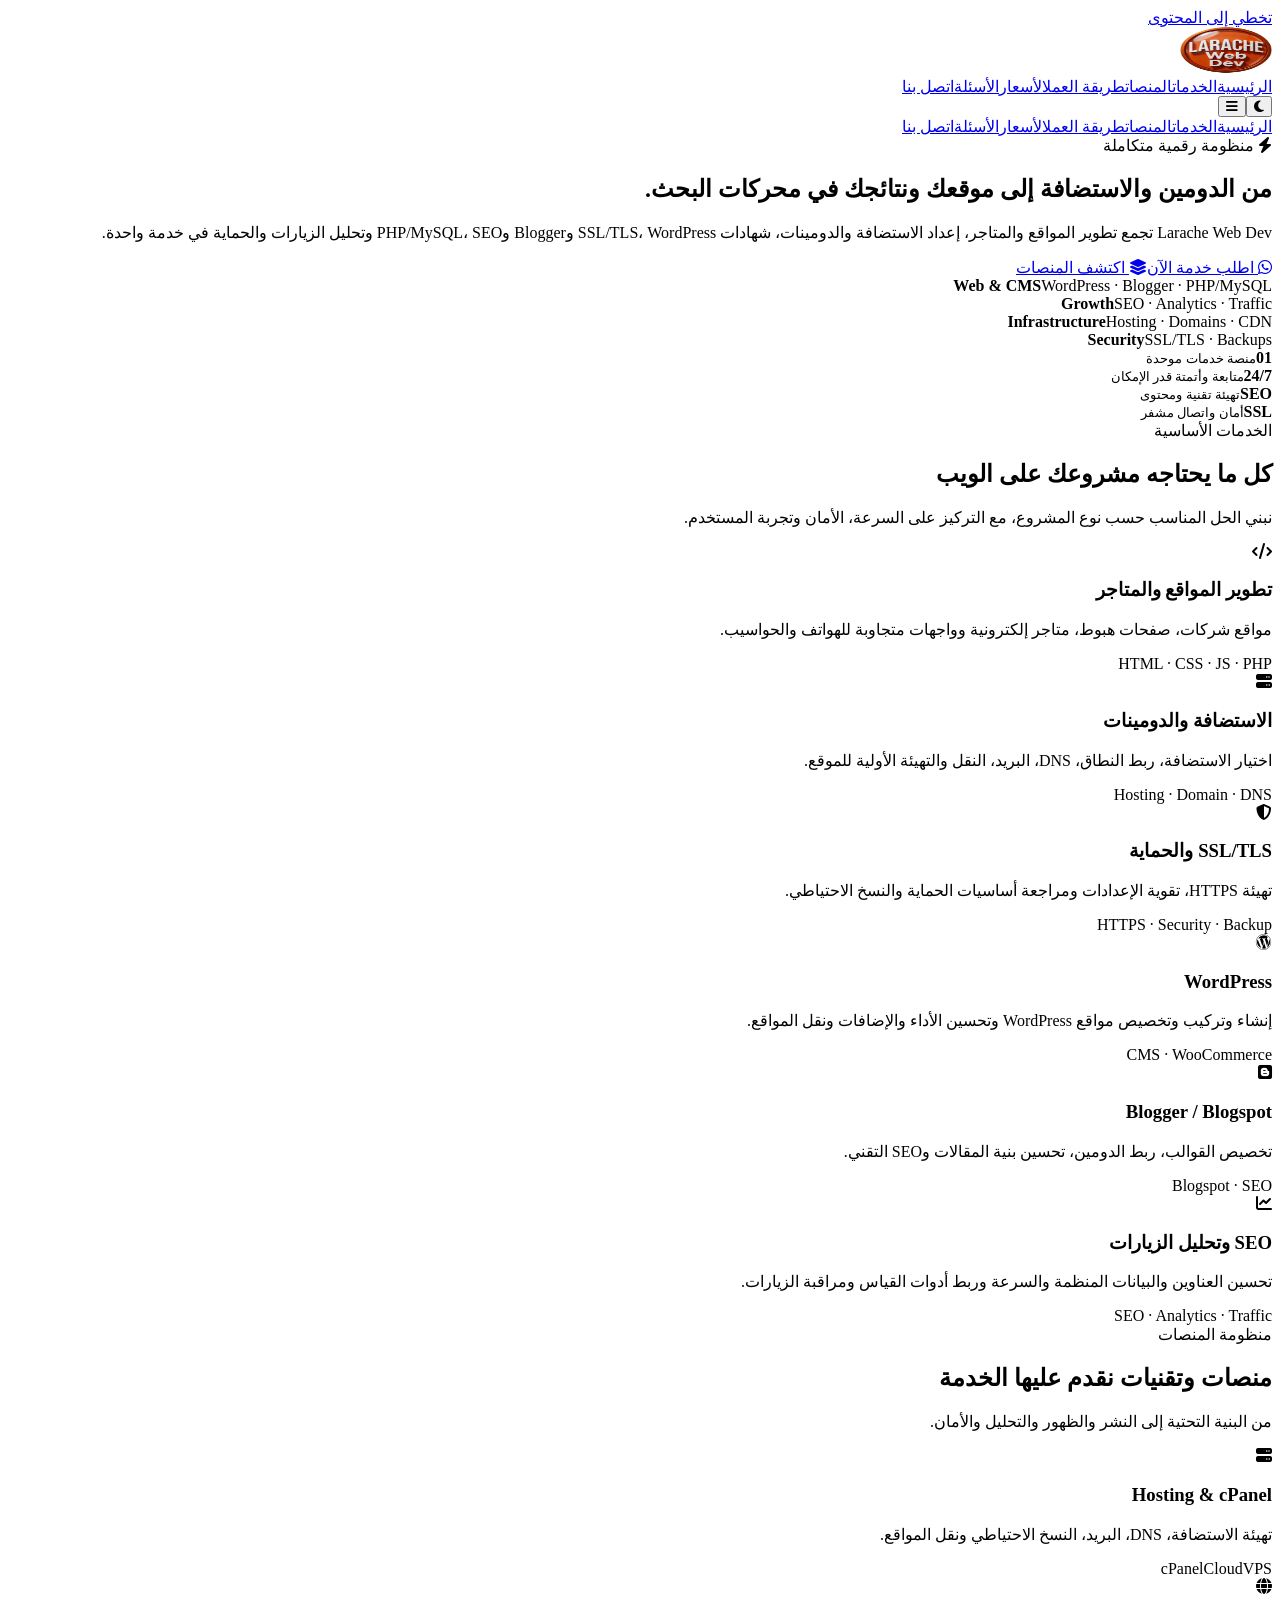
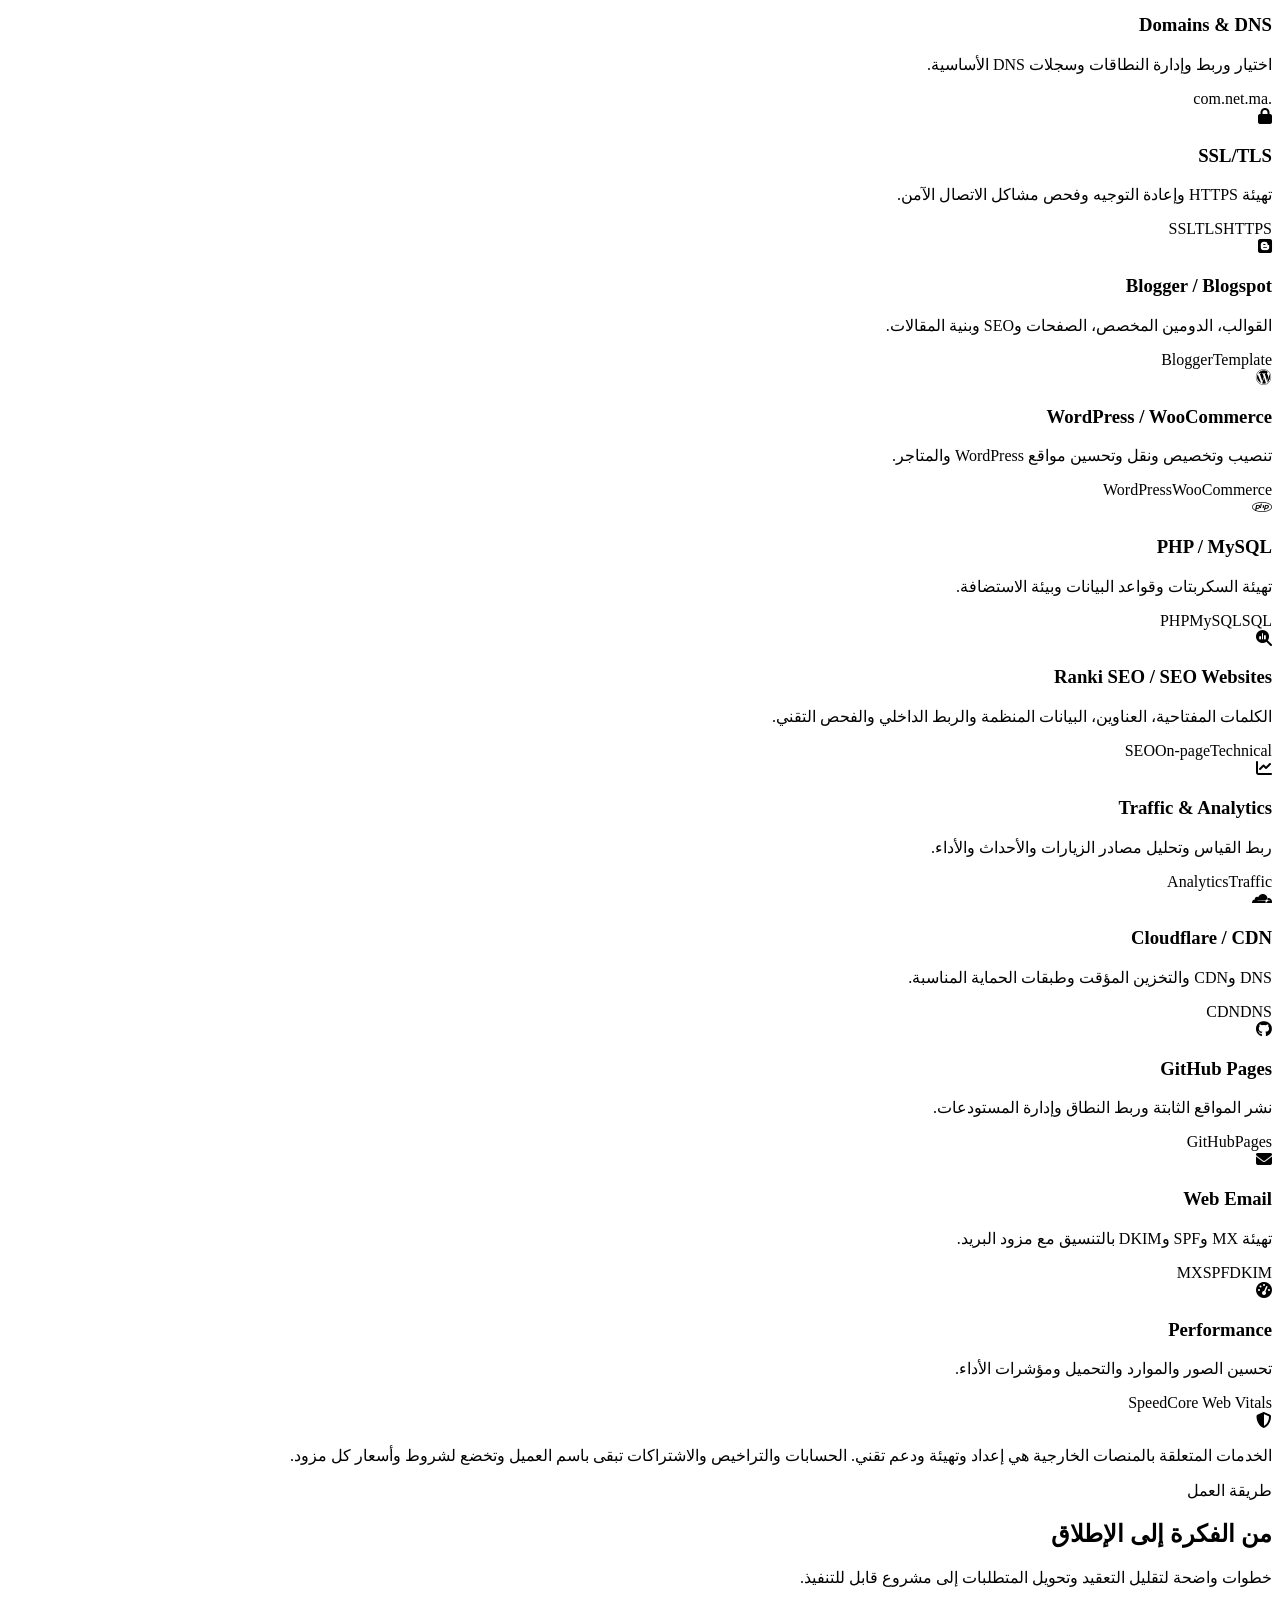
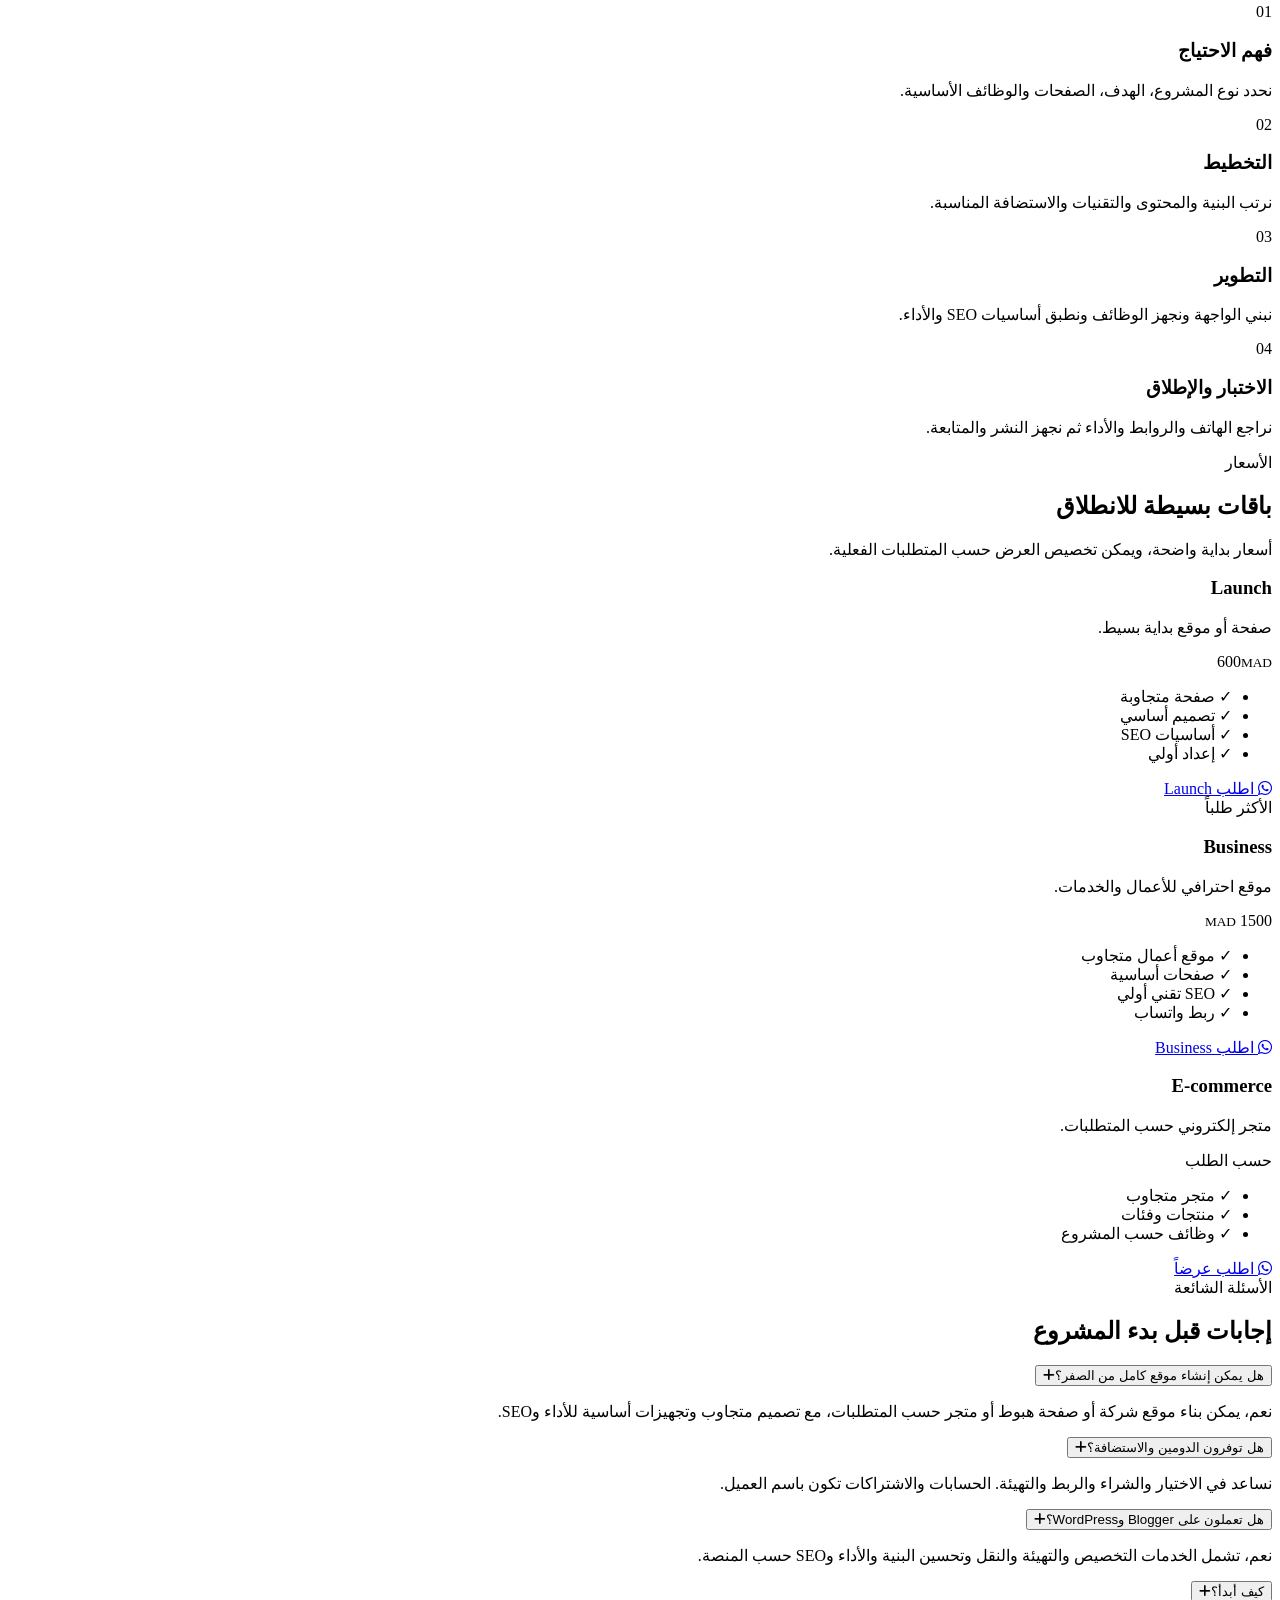
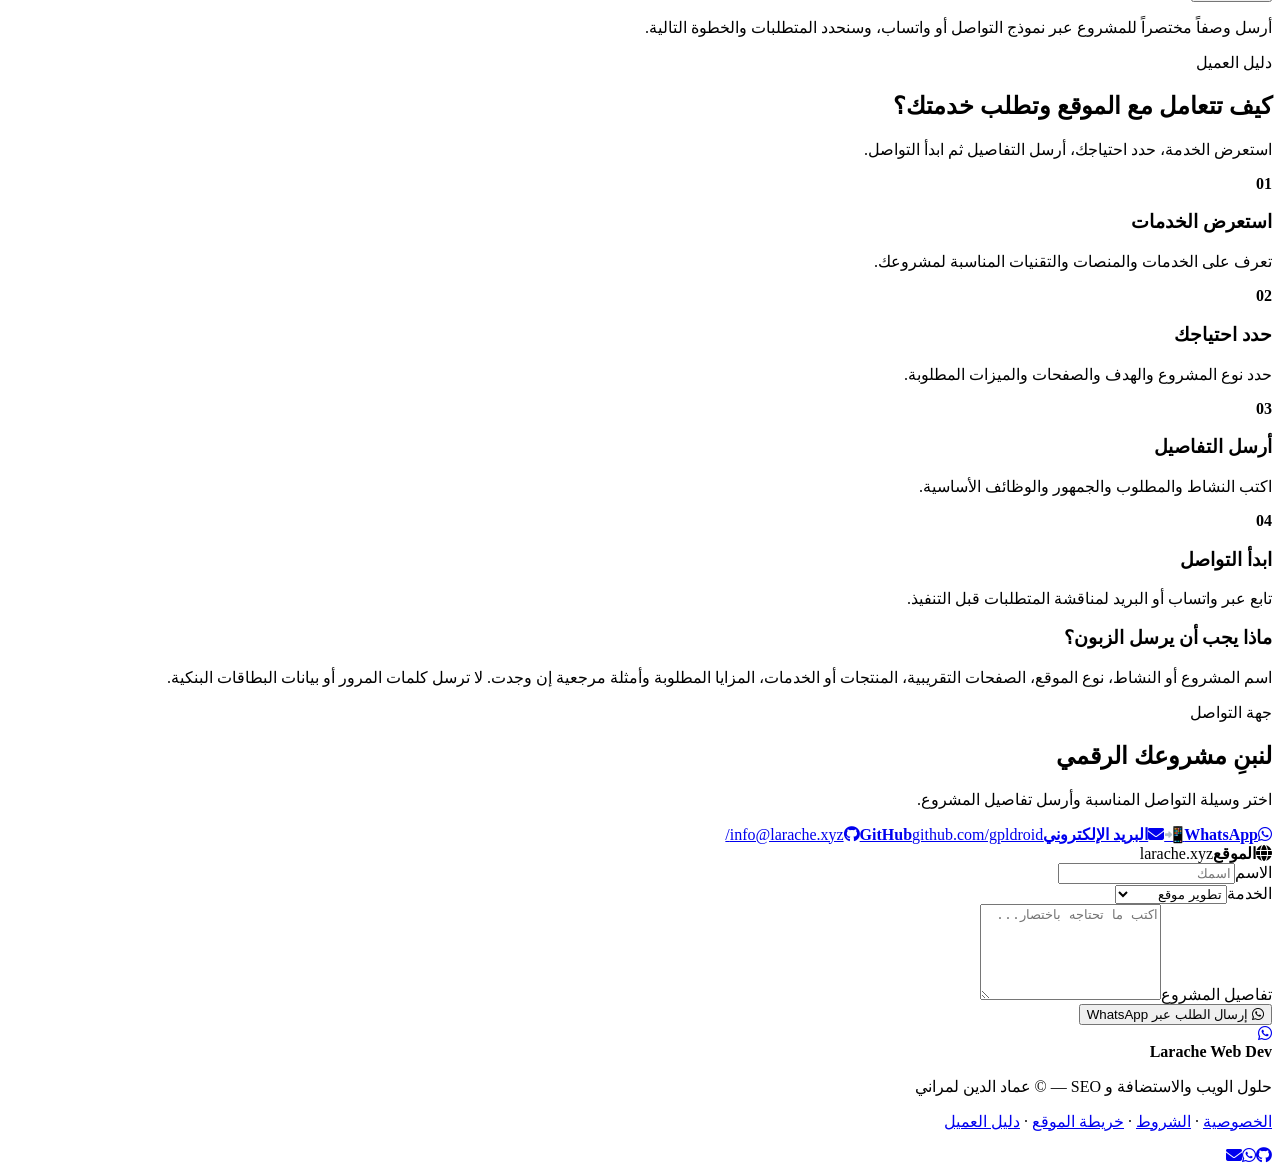
==== commit 35c59fec: "remove: Google AdSense and site verification tags" ====
--- a/index.html
+++ b/index.html
@@ -7,7 +7,7 @@
 <meta name="twitter:card" content="summary_large_image"><meta name="twitter:title" content="Larache Web Dev"><meta name="twitter:description" content="تطوير المواقع والاستضافة والدومينات وSSL وWordPress وBlogger وPHP/MySQL وSEO."><meta name="twitter:image" content="https://gpldroid.github.io/larachedev/assets/LARACHE%20LOGO.webp"><meta name="twitter:image:alt" content="شعار Larache Web Dev">
 <link rel="preload" as="image" href="/larachedev/assets/LARACHE%20LOGO.webp" type="image/webp" fetchpriority="high"><link rel="preconnect" href="https://fonts.googleapis.com"><link rel="preconnect" href="https://fonts.gstatic.com" crossorigin><link rel="preload" as="style" href="https://fonts.googleapis.com/css2?family=Cairo:wght@400;600;700;800&family=IBM+Plex+Sans+Arabic:wght@400;500;600;700&family=Tajawal:wght@400;500;700;800;900&display=swap" crossorigin><link rel="stylesheet" href="https://fonts.googleapis.com/css2?family=Cairo:wght@400;600;700;800&family=IBM+Plex+Sans+Arabic:wght@400;500;600;700&family=Tajawal:wght@400;500;700;800;900&display=swap" media="print" onload="this.media='all'"><noscript><link rel="stylesheet" href="https://fonts.googleapis.com/css2?family=Cairo:wght@400;600;700;800&family=IBM+Plex+Sans+Arabic:wght@400;500;600;700&family=Tajawal:wght@400;500;700;800;900&display=swap"></noscript><link rel="preload" as="style" href="/larachedev/assets/css/style.css"><link rel="stylesheet" href="/larachedev/assets/css/style.css"><link rel="preconnect" href="https://cdnjs.cloudflare.com" crossorigin><link rel="preload" as="style" href="https://cdnjs.cloudflare.com/ajax/libs/font-awesome/6.5.2/css/all.min.css" crossorigin><link rel="stylesheet" href="https://cdnjs.cloudflare.com/ajax/libs/font-awesome/6.5.2/css/all.min.css" media="print" onload="this.media='all'"><noscript><link rel="stylesheet" href="https://cdnjs.cloudflare.com/ajax/libs/font-awesome/6.5.2/css/all.min.css"></noscript>
 <title>Larache Web Dev | تصميم المواقع والاستضافة وSEO</title>
-<script type="application/ld+json">{"@context":"https://schema.org","@type":"ProfessionalService","name":"Larache Web Dev","url":"https://gpldroid.github.io/larachedev/","logo":"https://gpldroid.github.io/larachedev/assets/LARACHE%20LOGO.webp","email":"info@larache.xyz","telephone":"+212783539816","areaServed":{"@type":"Country","name":"Morocco"},"founder":{"@type":"Person","name":"عماد الدين لمراني"},"knowsAbout":["Web Development","Hosting","Domains","SSL/TLS","WordPress","Blogger","PHP","MySQL","SEO","Analytics","Security"]}</script> <script>(()=>{let loaded=false;const load=()=>{if(loaded)return;loaded=true;const s=document.createElement("script");s.async=true;s.src="https://pagead2.googlesyndication.com/pagead/js/adsbygoogle.js?client=ca-pub-6996931662051674";s.crossOrigin="anonymous";document.head.appendChild(s)};window.addEventListener("load",()=>setTimeout(load,12000),{once:true});["pointerdown","scroll","keydown"].forEach(e=>window.addEventListener(e,load,{once:true,passive:true}))})();</script>
+<script type="application/ld+json">{"@context":"https://schema.org","@type":"ProfessionalService","name":"Larache Web Dev","url":"https://gpldroid.github.io/larachedev/","logo":"https://gpldroid.github.io/larachedev/assets/LARACHE%20LOGO.webp","email":"info@larache.xyz","telephone":"+212783539816","areaServed":{"@type":"Country","name":"Morocco"},"founder":{"@type":"Person","name":"عماد الدين لمراني"},"knowsAbout":["Web Development","Hosting","Domains","SSL/TLS","WordPress","Blogger","PHP","MySQL","SEO","Analytics","Security"]}</script> 
 </head>
 <body>
 <a class="skip" href="#main">تخطي إلى المحتوى</a><div class="progress" id="progress"></div>
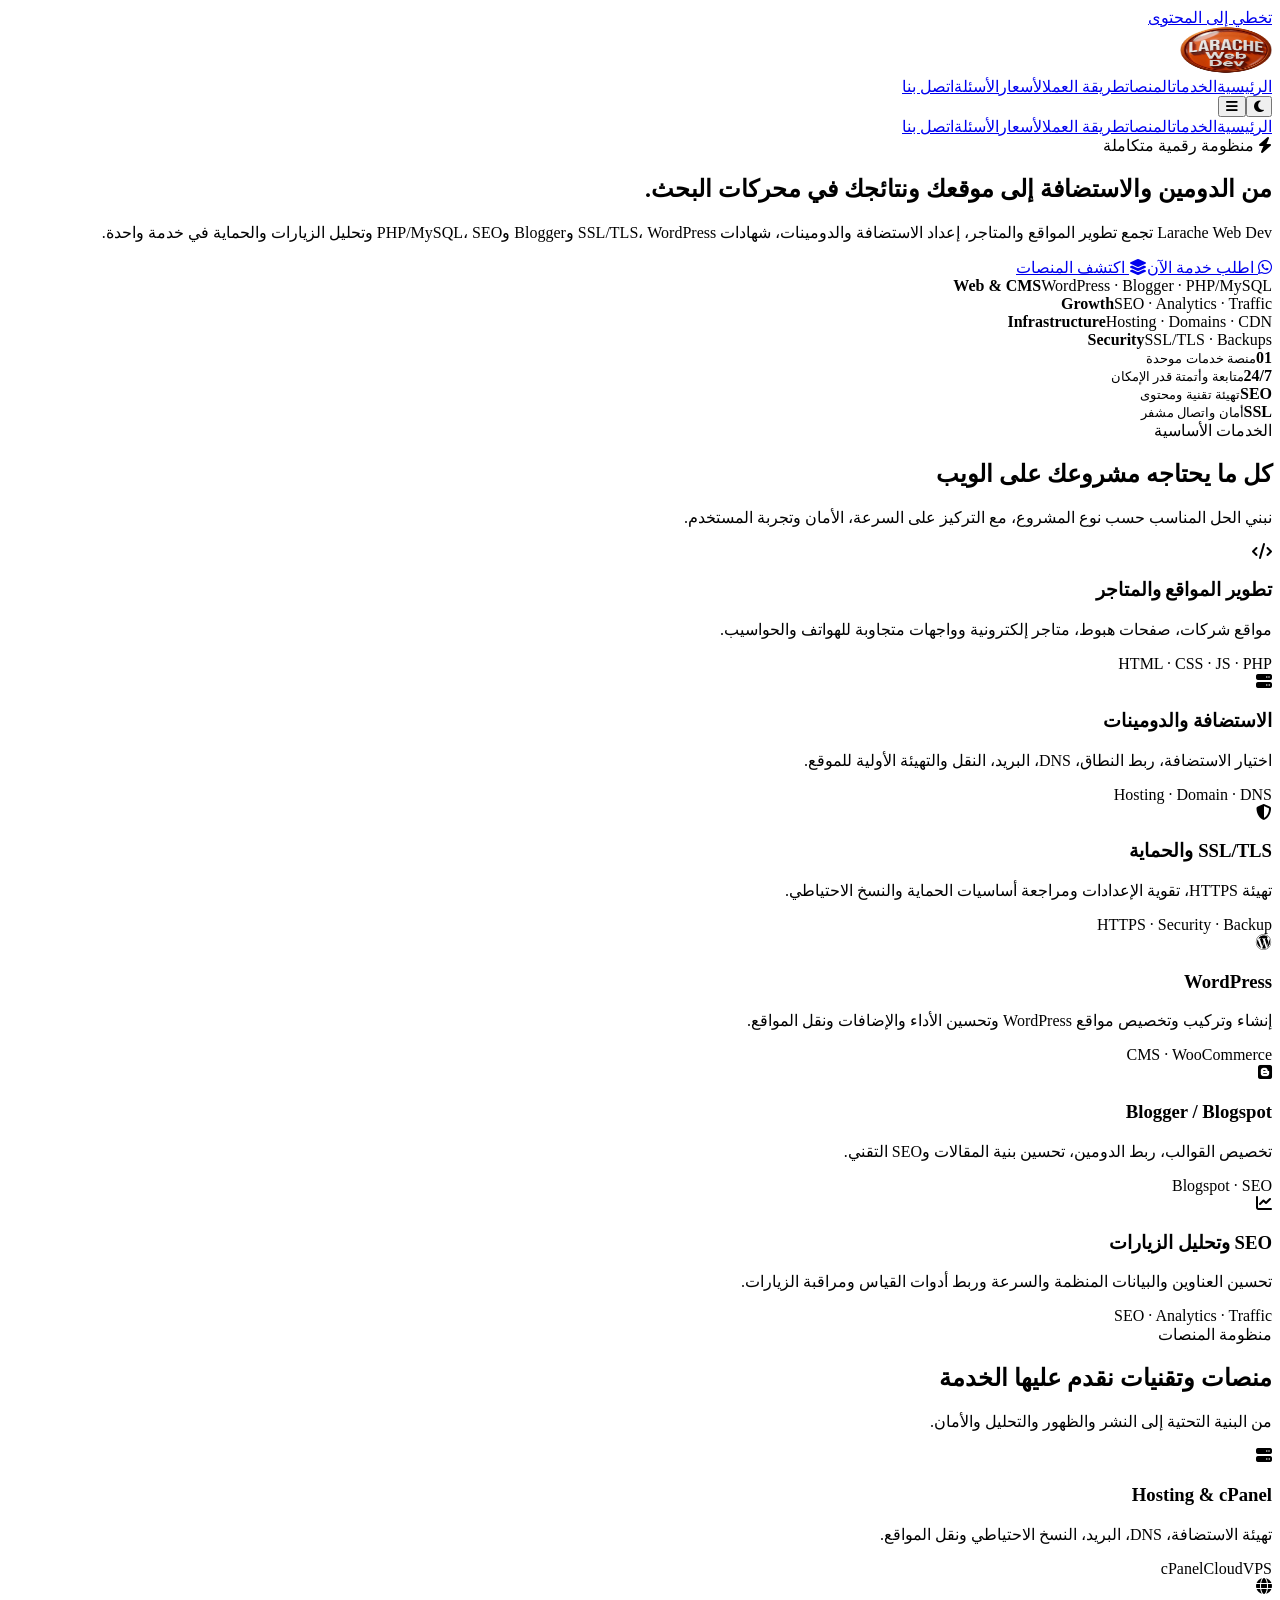
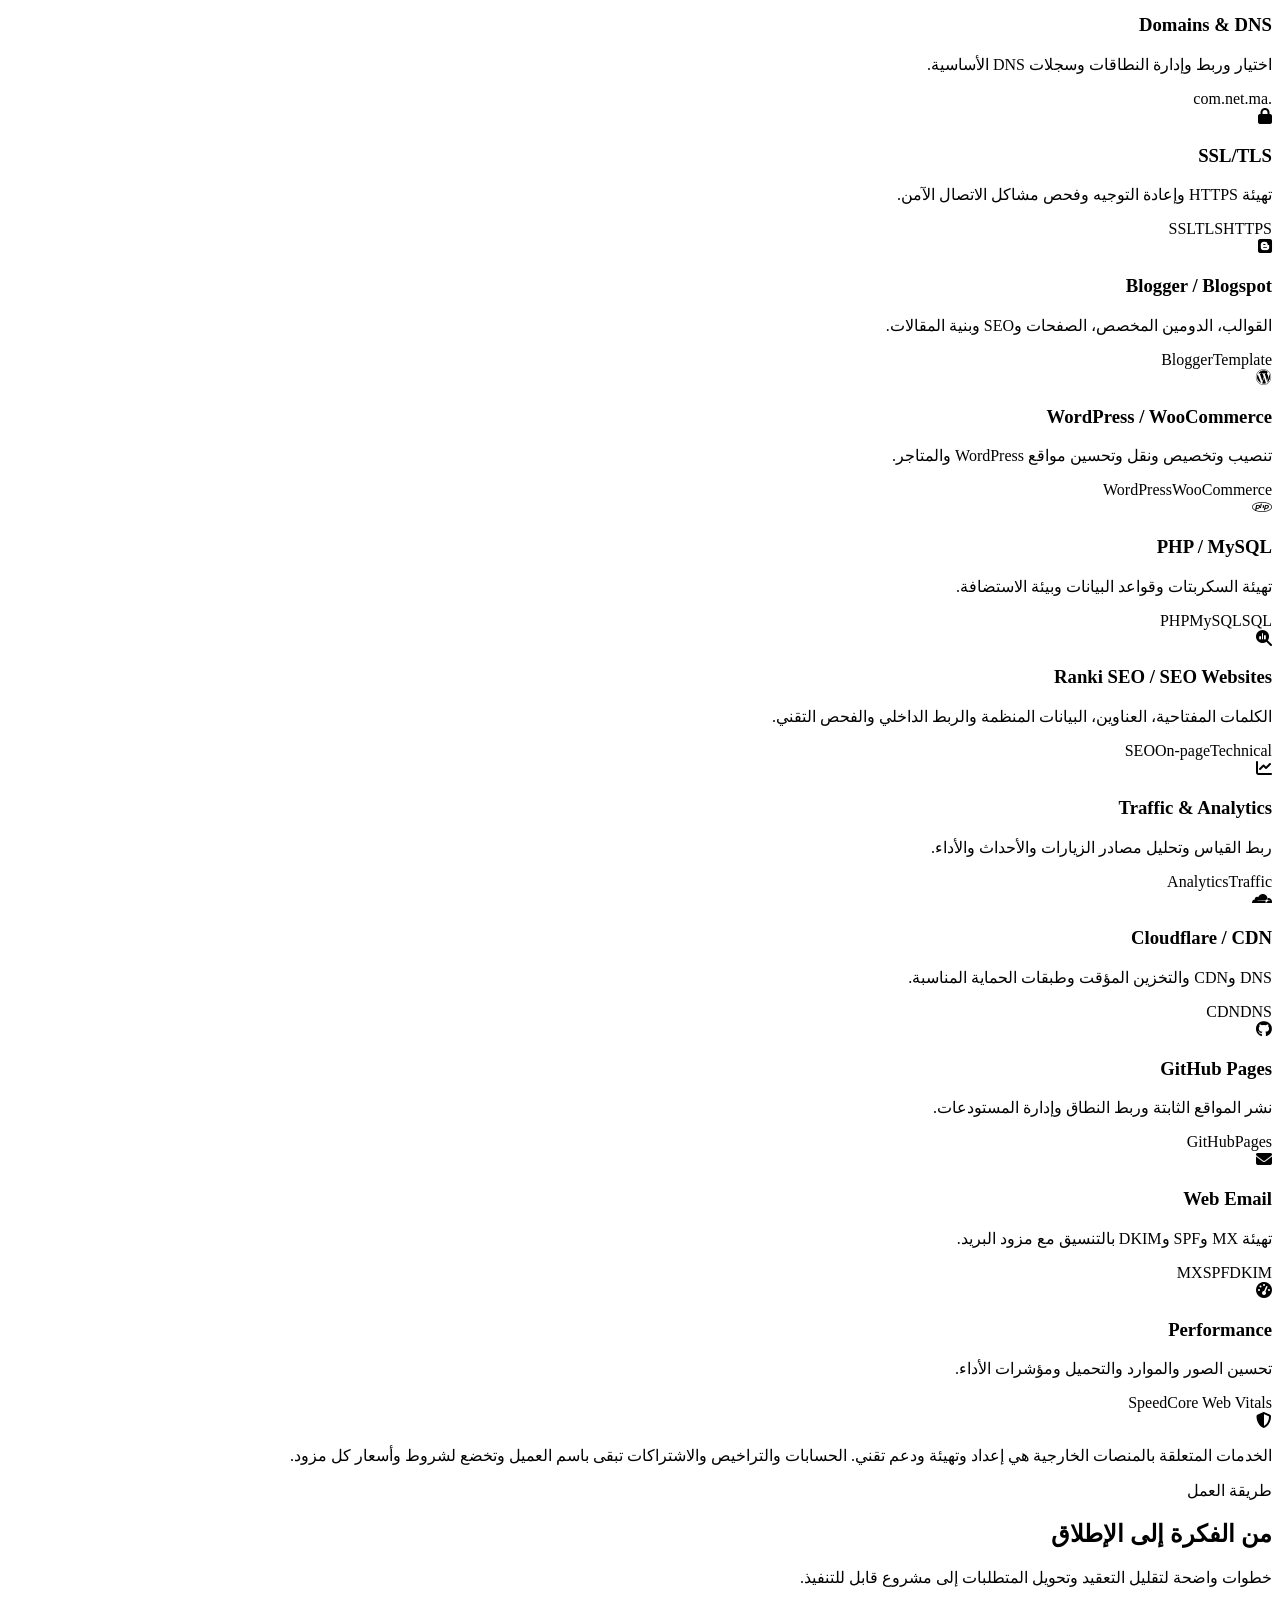
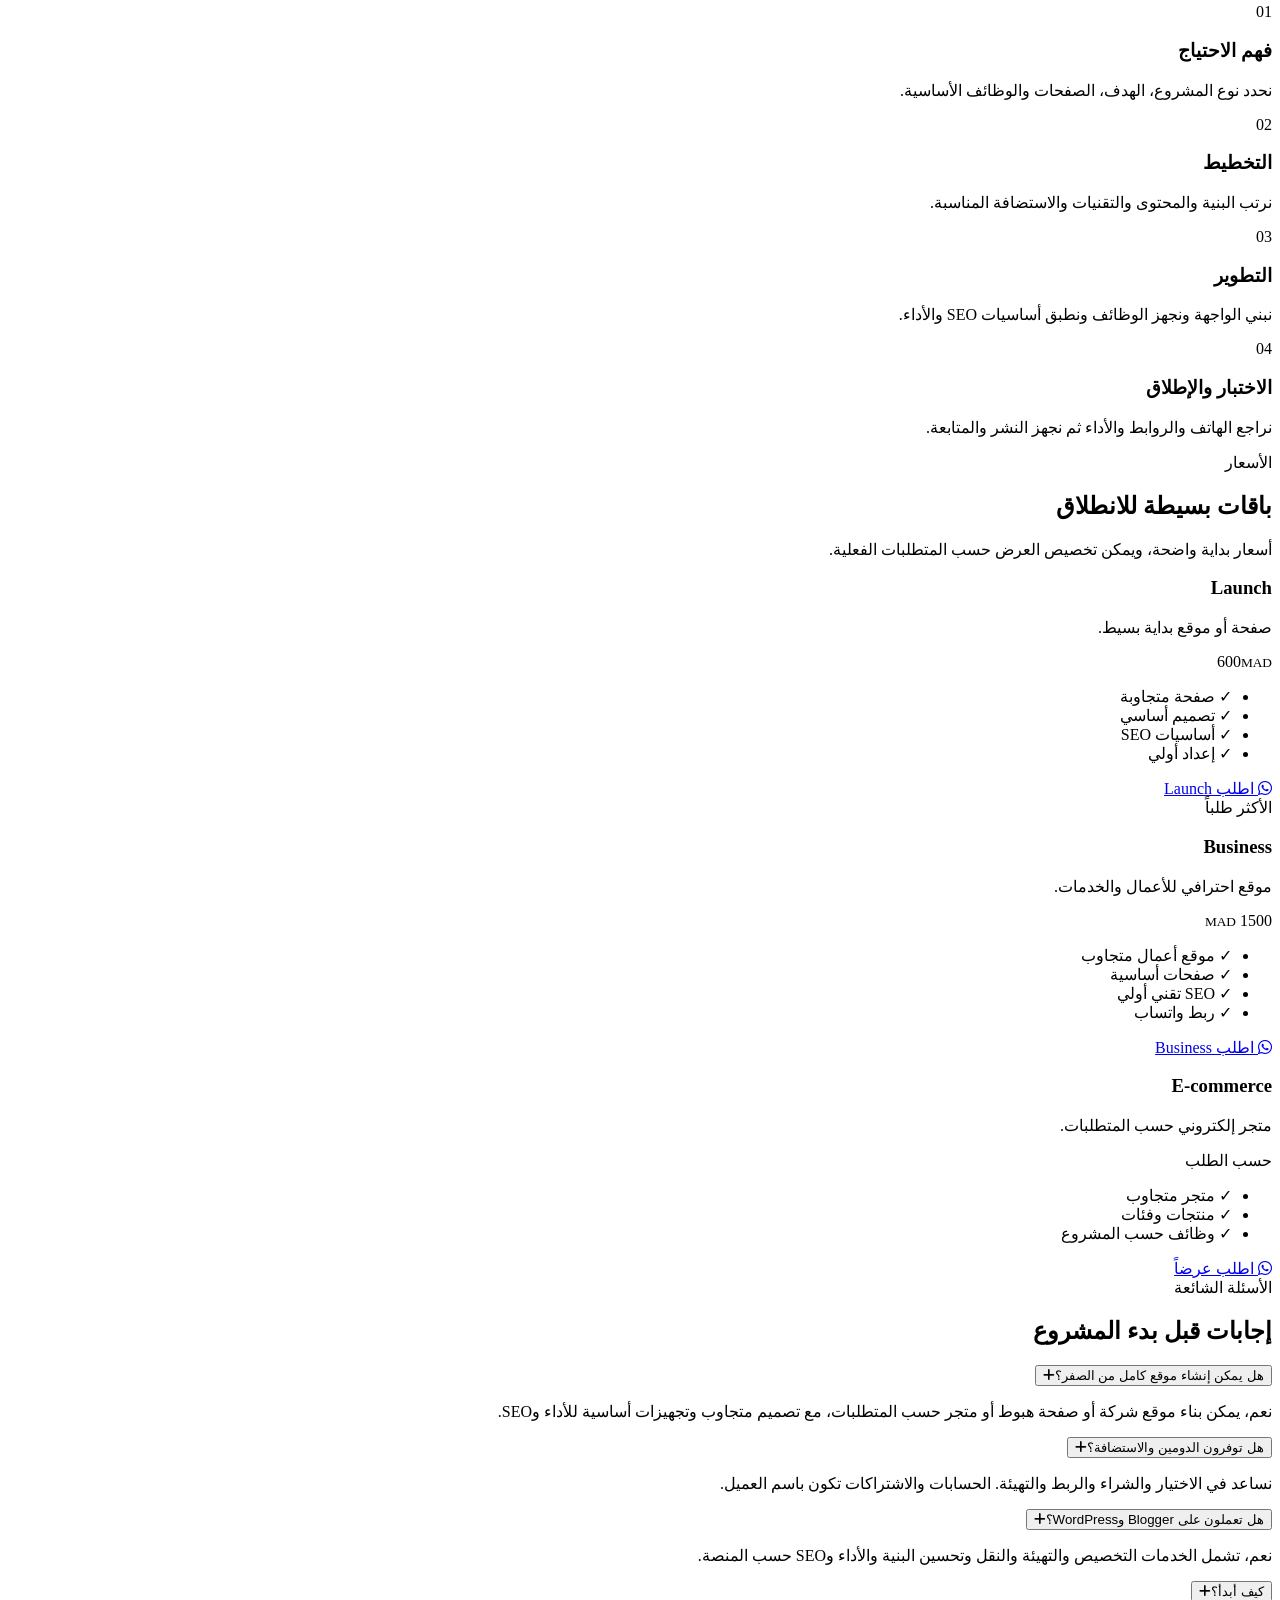
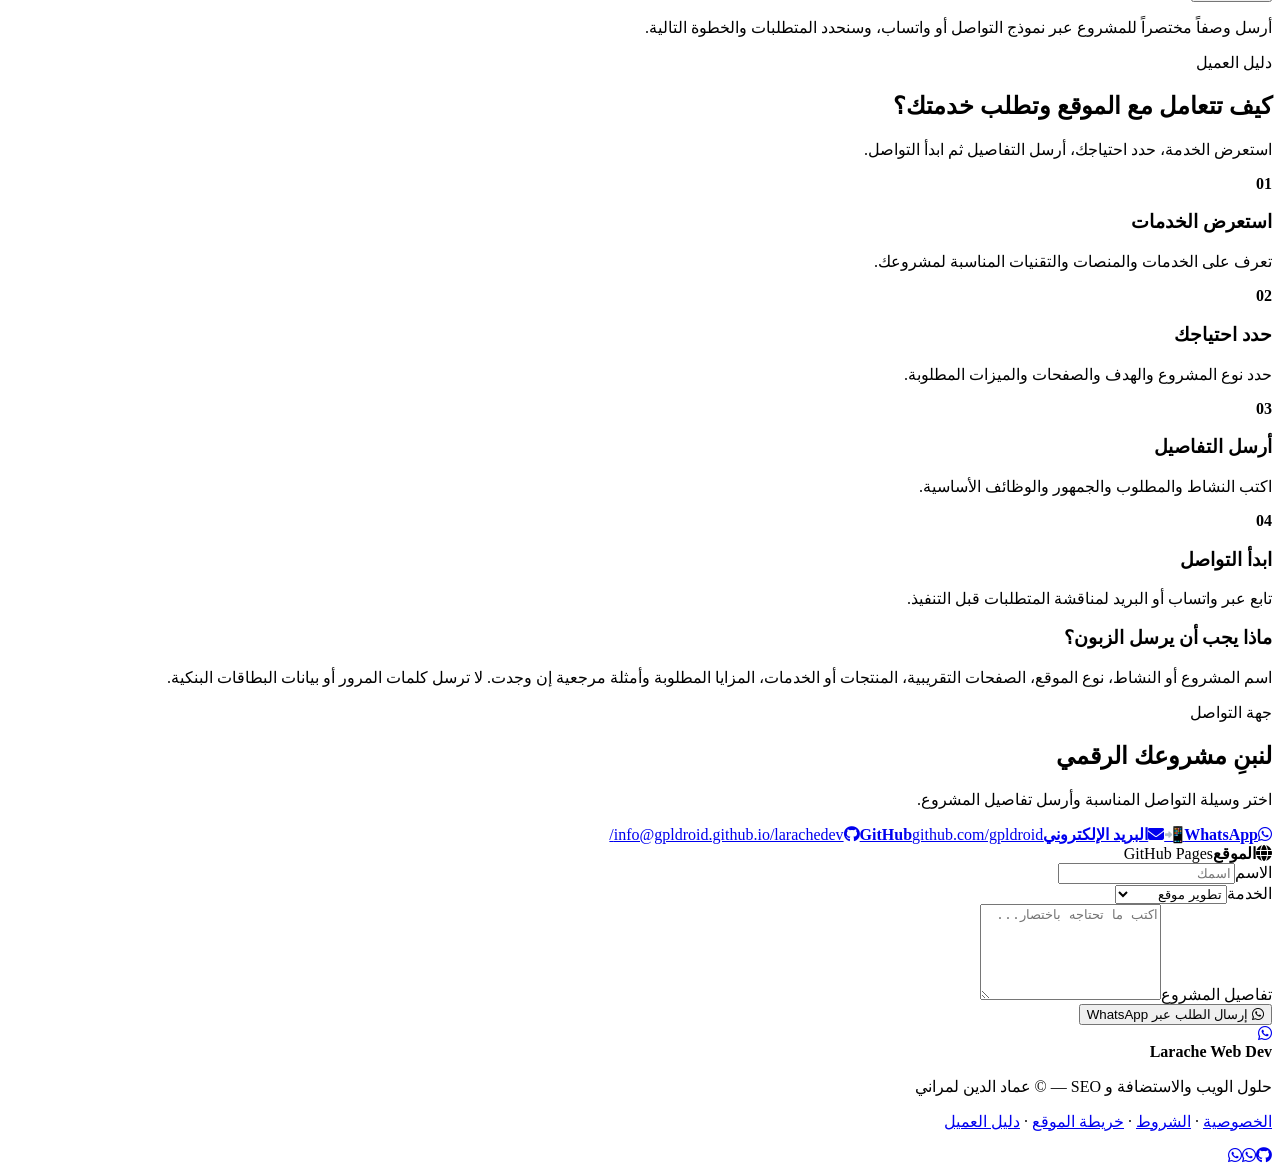
==== commit 77e9e01a: "chore: remove legacy domain and SEO configuration" ====
--- a/index.html
+++ b/index.html
@@ -1,13 +1,13 @@
 <!doctype html>
 <html lang="ar" dir="rtl">
 <head><meta charset="utf-8"><meta name="viewport" content="width=device-width,initial-scale=1">
-<meta name="theme-color" content="#0b1220"><meta name="description" content="Larache Web Dev يقدم تطوير المواقع والمتاجر والاستضافة والدومينات وSSL وWordPress وBlogger وPHP/MySQL وSEO وتحليل الزيارات والحماية."> <meta name="keywords" content="Larache Web Dev, تطوير المواقع, تصميم المواقع, برمجة المواقع, استضافة المواقع, حجز الدومينات, شهادات SSL, Blogspot, Blogger, WordPress, PHP, MySQL, SEO, تحسين محركات البحث, زيادة زيارات المواقع, دليل SEO Traffic, Ranki SEO, خدمات الويب, خدمات تقنية, تطوير مواقع عربية, تصميم مواقع laravel, برمجة معمارية المواقع, خدمات الويب العرائش,تحسين SEO المواقع, Larache Web Development"> <meta name="author" content="عماد الدين لمراني"><meta name="robots" content="index,follow,max-image-preview:large">
+<meta name="theme-color" content="#0b1220"><meta name="description" content="Larache Web Dev يقدم تطوير المواقع والمتاجر والاستضافة والدومينات وSSL وWordPress وBlogger وPHP/MySQL وSEO وتحليل الزيارات والحماية."> <meta name="author" content="عماد الدين لمراني"><meta name="robots" content="index,follow,max-image-preview:large">
 <link rel="canonical" href="https://gpldroid.github.io/larachedev/"><link rel="icon" href="/larachedev/favicon.svg" type="image/svg+xml"><link rel="manifest" href="/larachedev/manifest.webmanifest">
 <meta property="og:type" content="website"><meta property="og:locale" content="ar_MA"><meta property="og:site_name" content="Larache Web Dev"><meta property="og:title" content="Larache Web Dev | حلول الويب والاستضافة وSEO"><meta property="og:description" content="من الدومين والاستضافة إلى تطوير المواقع وSEO والحماية وتحليل الزيارات."><meta property="og:url" content="https://gpldroid.github.io/larachedev/"><meta property="og:image" content="https://gpldroid.github.io/larachedev/assets/LARACHE%20LOGO.webp"><meta property="og:image:alt" content="شعار Larache Web Dev"><meta property="og:image:type" content="image/webp"><meta property="og:image:width" content="1200"><meta property="og:image:height" content="675">
 <meta name="twitter:card" content="summary_large_image"><meta name="twitter:title" content="Larache Web Dev"><meta name="twitter:description" content="تطوير المواقع والاستضافة والدومينات وSSL وWordPress وBlogger وPHP/MySQL وSEO."><meta name="twitter:image" content="https://gpldroid.github.io/larachedev/assets/LARACHE%20LOGO.webp"><meta name="twitter:image:alt" content="شعار Larache Web Dev">
 <link rel="preload" as="image" href="/larachedev/assets/LARACHE%20LOGO.webp" type="image/webp" fetchpriority="high"><link rel="preconnect" href="https://fonts.googleapis.com"><link rel="preconnect" href="https://fonts.gstatic.com" crossorigin><link rel="preload" as="style" href="https://fonts.googleapis.com/css2?family=Cairo:wght@400;600;700;800&family=IBM+Plex+Sans+Arabic:wght@400;500;600;700&family=Tajawal:wght@400;500;700;800;900&display=swap" crossorigin><link rel="stylesheet" href="https://fonts.googleapis.com/css2?family=Cairo:wght@400;600;700;800&family=IBM+Plex+Sans+Arabic:wght@400;500;600;700&family=Tajawal:wght@400;500;700;800;900&display=swap" media="print" onload="this.media='all'"><noscript><link rel="stylesheet" href="https://fonts.googleapis.com/css2?family=Cairo:wght@400;600;700;800&family=IBM+Plex+Sans+Arabic:wght@400;500;600;700&family=Tajawal:wght@400;500;700;800;900&display=swap"></noscript><link rel="preload" as="style" href="/larachedev/assets/css/style.css"><link rel="stylesheet" href="/larachedev/assets/css/style.css"><link rel="preconnect" href="https://cdnjs.cloudflare.com" crossorigin><link rel="preload" as="style" href="https://cdnjs.cloudflare.com/ajax/libs/font-awesome/6.5.2/css/all.min.css" crossorigin><link rel="stylesheet" href="https://cdnjs.cloudflare.com/ajax/libs/font-awesome/6.5.2/css/all.min.css" media="print" onload="this.media='all'"><noscript><link rel="stylesheet" href="https://cdnjs.cloudflare.com/ajax/libs/font-awesome/6.5.2/css/all.min.css"></noscript>
 <title>Larache Web Dev | تصميم المواقع والاستضافة وSEO</title>
-<script type="application/ld+json">{"@context":"https://schema.org","@type":"ProfessionalService","name":"Larache Web Dev","url":"https://gpldroid.github.io/larachedev/","logo":"https://gpldroid.github.io/larachedev/assets/LARACHE%20LOGO.webp","email":"info@larache.xyz","telephone":"+212783539816","areaServed":{"@type":"Country","name":"Morocco"},"founder":{"@type":"Person","name":"عماد الدين لمراني"},"knowsAbout":["Web Development","Hosting","Domains","SSL/TLS","WordPress","Blogger","PHP","MySQL","SEO","Analytics","Security"]}</script> 
+<script type="application/ld+json">{"@context":"https://schema.org","@type":"ProfessionalService","name":"Larache Web Dev","url":"https://gpldroid.github.io/larachedev/","logo":"https://gpldroid.github.io/larachedev/assets/LARACHE%20LOGO.webp","telephone":"+212783539816","areaServed":{"@type":"Country","name":"Morocco"},"founder":{"@type":"Person","name":"عماد الدين لمراني"},"knowsAbout":["Web Development","Hosting","Domains","SSL/TLS","WordPress","Blogger","PHP","MySQL","SEO","Analytics","Security"]}</script> 
 </head>
 <body>
 <a class="skip" href="#main">تخطي إلى المحتوى</a><div class="progress" id="progress"></div>
@@ -44,8 +44,8 @@
 <section class="section alt" id="pricing"><div class="container"><div class="section-head"><span class="kicker">الأسعار</span><h2>باقات بسيطة للانطلاق</h2><p>أسعار بداية واضحة، ويمكن تخصيص العرض حسب المتطلبات الفعلية.</p></div><div class="grid pricing"><article class="card price"><h3>Launch</h3><p>صفحة أو موقع بداية بسيط.</p><div class="amount">600<small>MAD</small></div><ul class="features"><li>✓ صفحة متجاوبة</li><li>✓ تصميم أساسي</li><li>✓ أساسيات SEO</li><li>✓ إعداد أولي</li></ul><a class="btn btn-primary" href="https://wa.me/212783539816?text=أريد%20باقة%20Launch%20بسعر%20600%20درهم"><i class="fa-brands fa-whatsapp"></i> اطلب Launch</a></article><article class="card price featured"><span class="badge">الأكثر طلباً</span><h3>Business</h3><p>موقع احترافي للأعمال والخدمات.</p><div class="amount">1500 <small>MAD</small></div><ul class="features"><li>✓ موقع أعمال متجاوب</li><li>✓ صفحات أساسية</li><li>✓ SEO تقني أولي</li><li>✓ ربط واتساب</li></ul><a class="btn btn-primary" href="https://wa.me/212783539816?text=أريد%20باقة%20Business%20بسعر%201500%20درهم"><i class="fa-brands fa-whatsapp"></i> اطلب Business</a></article><article class="card price"><h3>E-commerce</h3><p>متجر إلكتروني حسب المتطلبات.</p><div class="amount">حسب الطلب</div><ul class="features"><li>✓ متجر متجاوب</li><li>✓ منتجات وفئات</li><li>✓ وظائف حسب المشروع</li></ul><a class="btn btn-primary" href="https://wa.me/212783539816?text=أريد%20عرض%20سعر%20لمتجر%20إلكتروني"><i class="fa-brands fa-whatsapp"></i> اطلب عرضاً</a></article></div></div></section>
 <section class="section" id="faq"><div class="container"><div class="section-head"><span class="kicker">الأسئلة الشائعة</span><h2>إجابات قبل بدء المشروع</h2></div><div class="faq"><div class="faq-item"><button class="faq-q" type="button">هل يمكن إنشاء موقع كامل من الصفر؟<i class="fa-solid fa-plus"></i></button><div class="faq-a"><p>نعم، يمكن بناء موقع شركة أو صفحة هبوط أو متجر حسب المتطلبات، مع تصميم متجاوب وتجهيزات أساسية للأداء وSEO.</p></div></div><div class="faq-item"><button class="faq-q" type="button">هل توفرون الدومين والاستضافة؟<i class="fa-solid fa-plus"></i></button><div class="faq-a"><p>نساعد في الاختيار والشراء والربط والتهيئة. الحسابات والاشتراكات تكون باسم العميل.</p></div></div><div class="faq-item"><button class="faq-q" type="button">هل تعملون على Blogger وWordPress؟<i class="fa-solid fa-plus"></i></button><div class="faq-a"><p>نعم، تشمل الخدمات التخصيص والتهيئة والنقل وتحسين البنية والأداء وSEO حسب المنصة.</p></div></div><div class="faq-item"><button class="faq-q" type="button">كيف أبدأ؟<i class="fa-solid fa-plus"></i></button><div class="faq-a"><p>أرسل وصفاً مختصراً للمشروع عبر نموذج التواصل أو واتساب، وسنحدد المتطلبات والخطوة التالية.</p></div></div></div></div></section>
 <section class="section alt" id="guide"><div class="container"><div class="section-head"><span class="kicker">دليل العميل</span><h2>كيف تتعامل مع الموقع وتطلب خدمتك؟</h2><p>استعرض الخدمة، حدد احتياجك، أرسل التفاصيل ثم ابدأ التواصل.</p></div><div class="guide-grid"><article class="guide-card"><b>01</b><h3>استعرض الخدمات</h3><p>تعرف على الخدمات والمنصات والتقنيات المناسبة لمشروعك.</p></article><article class="guide-card"><b>02</b><h3>حدد احتياجك</h3><p>حدد نوع المشروع والهدف والصفحات والميزات المطلوبة.</p></article><article class="guide-card"><b>03</b><h3>أرسل التفاصيل</h3><p>اكتب النشاط والمطلوب والجمهور والوظائف الأساسية.</p></article><article class="guide-card"><b>04</b><h3>ابدأ التواصل</h3><p>تابع عبر واتساب أو البريد لمناقشة المتطلبات قبل التنفيذ.</p></article></div><div class="guide-note"><h3>ماذا يجب أن يرسل الزبون؟</h3><p>اسم المشروع أو النشاط، نوع الموقع، الصفحات التقريبية، المنتجات أو الخدمات، المزايا المطلوبة وأمثلة مرجعية إن وجدت. لا ترسل كلمات المرور أو بيانات البطاقات البنكية.</p></div></div></section>
-<section class="section" id="contact"><div class="container"><div class="section-head"><span class="kicker">جهة التواصل</span><h2>لنبنِ مشروعك الرقمي</h2><p>اختر وسيلة التواصل المناسبة وأرسل تفاصيل المشروع.</p></div><div class="contact"><div class="contact-info"><a class="contact-item" href="https://wa.me/212783539816"><i class="fa-brands fa-whatsapp"></i><span><b>WhatsApp</b>📲</span></a><a class="contact-item" href="mailto:info@larache.xyz"><i class="fa-solid fa-envelope"></i><span><b>البريد الإلكتروني</b>info@larache.xyz</span></a><a class="contact-item" href="https://github.com/gpldroid/"><i class="fa-brands fa-github"></i><span><b>GitHub</b>github.com/gpldroid/</span></a><div class="contact-item"><i class="fa-solid fa-globe"></i><span><b>الموقع</b>larache.xyz</span></div></div><form class="form" id="contactForm"><div class="form-grid"><div class="field"><label for="name">الاسم</label><input id="name" name="name" required autocomplete="name" placeholder="اسمك"></div><div class="field"><label for="service">الخدمة</label><select id="service" name="service"><option>تطوير موقع</option><option>متجر إلكتروني</option><option>WordPress</option><option>Blogger</option><option>استضافة ودومين</option><option>SEO</option><option>SSL / حماية</option><option>أخرى</option></select></div><div class="field full"><label for="message">تفاصيل المشروع</label><textarea id="message" name="message" rows="6" required placeholder="اكتب ما تحتاجه باختصار..."></textarea></div></div><button class="btn btn-primary" type="submit"><i class="fa-brands fa-whatsapp"></i> إرسال الطلب عبر WhatsApp</button></form></div></div></section></main><a class="float-wa" href="https://wa.me/212783539816" target="_blank" rel="noopener" aria-label="تواصل عبر WhatsApp" title="WhatsApp"><i class="fa-brands fa-whatsapp"></i></a>
-<footer class="footer"><div class="container footer-grid"><div><strong>Larache Web Dev</strong><p>حلول الويب والاستضافة و SEO — © <span id="year"></span> عماد الدين لمراني</p><p><a href="/larachedev/privacy.html">الخصوصية</a> · <a href="/larachedev/terms.html">الشروط</a> · <a href="/larachedev/sitemap.html">خريطة الموقع</a> · <a href="/larachedev/instructions.html">دليل العميل</a></p></div><div class="social"><a href="https://github.com/gpldroid/" aria-label="GitHub"><i class="fa-brands fa-github"></i></a><a href="https://wa.me/212783539816" aria-label="WhatsApp"><i class="fa-brands fa-whatsapp"></i></a><a href="mailto:info@larache.xyz" aria-label="Email"><i class="fa-solid fa-envelope"></i></a></div></div></footer>
+<section class="section" id="contact"><div class="container"><div class="section-head"><span class="kicker">جهة التواصل</span><h2>لنبنِ مشروعك الرقمي</h2><p>اختر وسيلة التواصل المناسبة وأرسل تفاصيل المشروع.</p></div><div class="contact"><div class="contact-info"><a class="contact-item" href="https://wa.me/212783539816"><i class="fa-brands fa-whatsapp"></i><span><b>WhatsApp</b>📲</span></a><a class="contact-item" href="mailto:info@gpldroid.github.io/larachedev"><i class="fa-solid fa-envelope"></i><span><b>البريد الإلكتروني</b>info@gpldroid.github.io/larachedev</span></a><a class="contact-item" href="https://github.com/gpldroid/"><i class="fa-brands fa-github"></i><span><b>GitHub</b>github.com/gpldroid/</span></a><div class="contact-item"><i class="fa-solid fa-globe"></i><span><b>الموقع</b>GitHub Pages<//span></div></div><form class="form" id="contactForm"><div class="form-grid"><div class="field"><label for="name">الاسم</label><input id="name" name="name" required autocomplete="name" placeholder="اسمك"></div><div class="field"><label for="service">الخدمة</label><select id="service" name="service"><option>تطوير موقع</option><option>متجر إلكتروني</option><option>WordPress</option><option>Blogger</option><option>استضافة ودومين</option><option>SEO</option><option>SSL / حماية</option><option>أخرى</option></select></div><div class="field full"><label for="message">تفاصيل المشروع</label><textarea id="message" name="message" rows="6" required placeholder="اكتب ما تحتاجه باختصار..."></textarea></div></div><button class="btn btn-primary" type="submit"><i class="fa-brands fa-whatsapp"></i> إرسال الطلب عبر WhatsApp</button></form></div></div></section></main><a class="float-wa" href="https://wa.me/212783539816" target="_blank" rel="noopener" aria-label="تواصل عبر WhatsApp" title="WhatsApp"><i class="fa-brands fa-whatsapp"></i></a>
+<footer class="footer"><div class="container footer-grid"><div><strong>Larache Web Dev</strong><p>حلول الويب والاستضافة و SEO — © <span id="year"></span> عماد الدين لمراني</p><p><a href="/larachedev/privacy.html">الخصوصية</a> · <a href="/larachedev/terms.html">الشروط</a> · <a href="/larachedev/sitemap.html">خريطة الموقع</a> · <a href="/larachedev/instructions.html">دليل العميل</a></p></div><div class="social"><a href="https://github.com/gpldroid/" aria-label="GitHub"><i class="fa-brands fa-github"></i></a><a href="https://wa.me/212783539816" aria-label="WhatsApp"><i class="fa-brands fa-whatsapp"></i></a><a href="https://wa.me/212783539816" aria-label="WhatsApp"><i class="fa-brands fa-whatsapp"></i></a></div></div></footer>
 <script src="/larachedev/assets/js/app.js"></script>
 <script src="/larachedev/assets/js/consent.js" defer></script>
 </body></html>
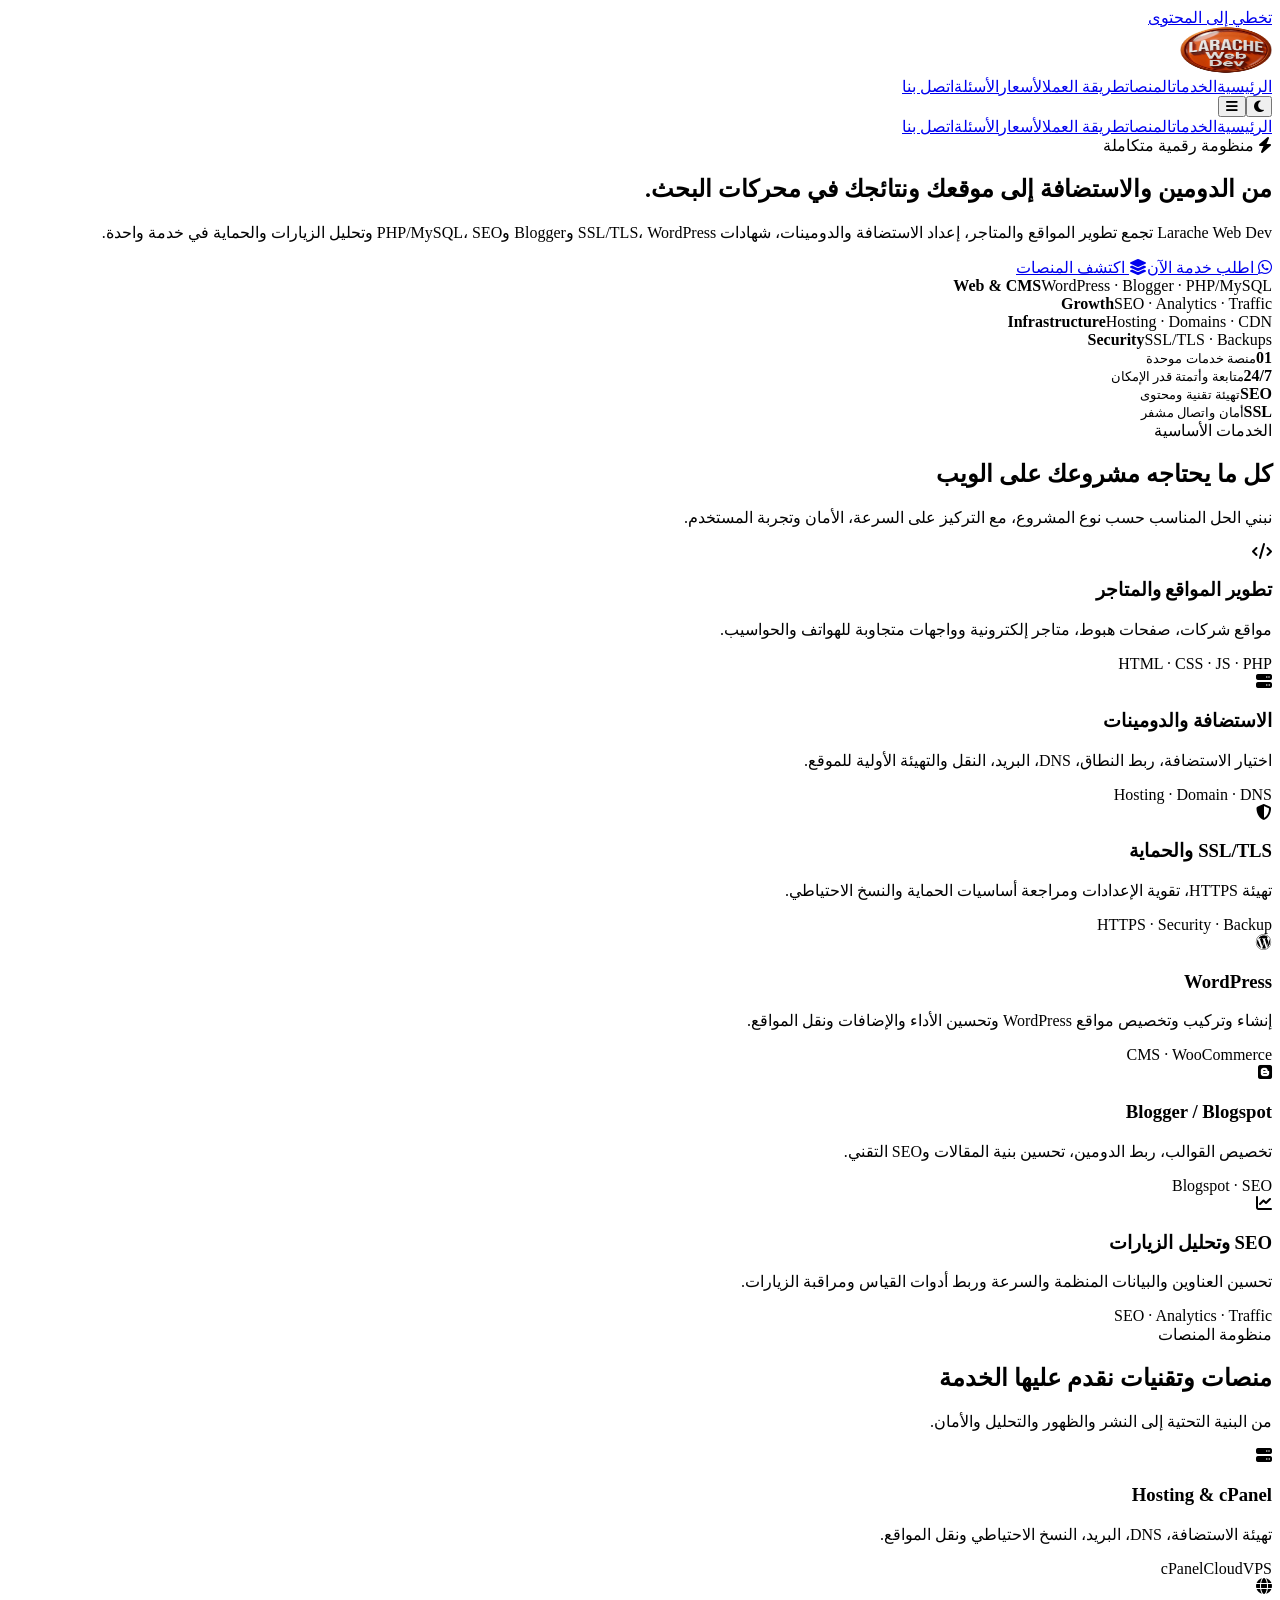
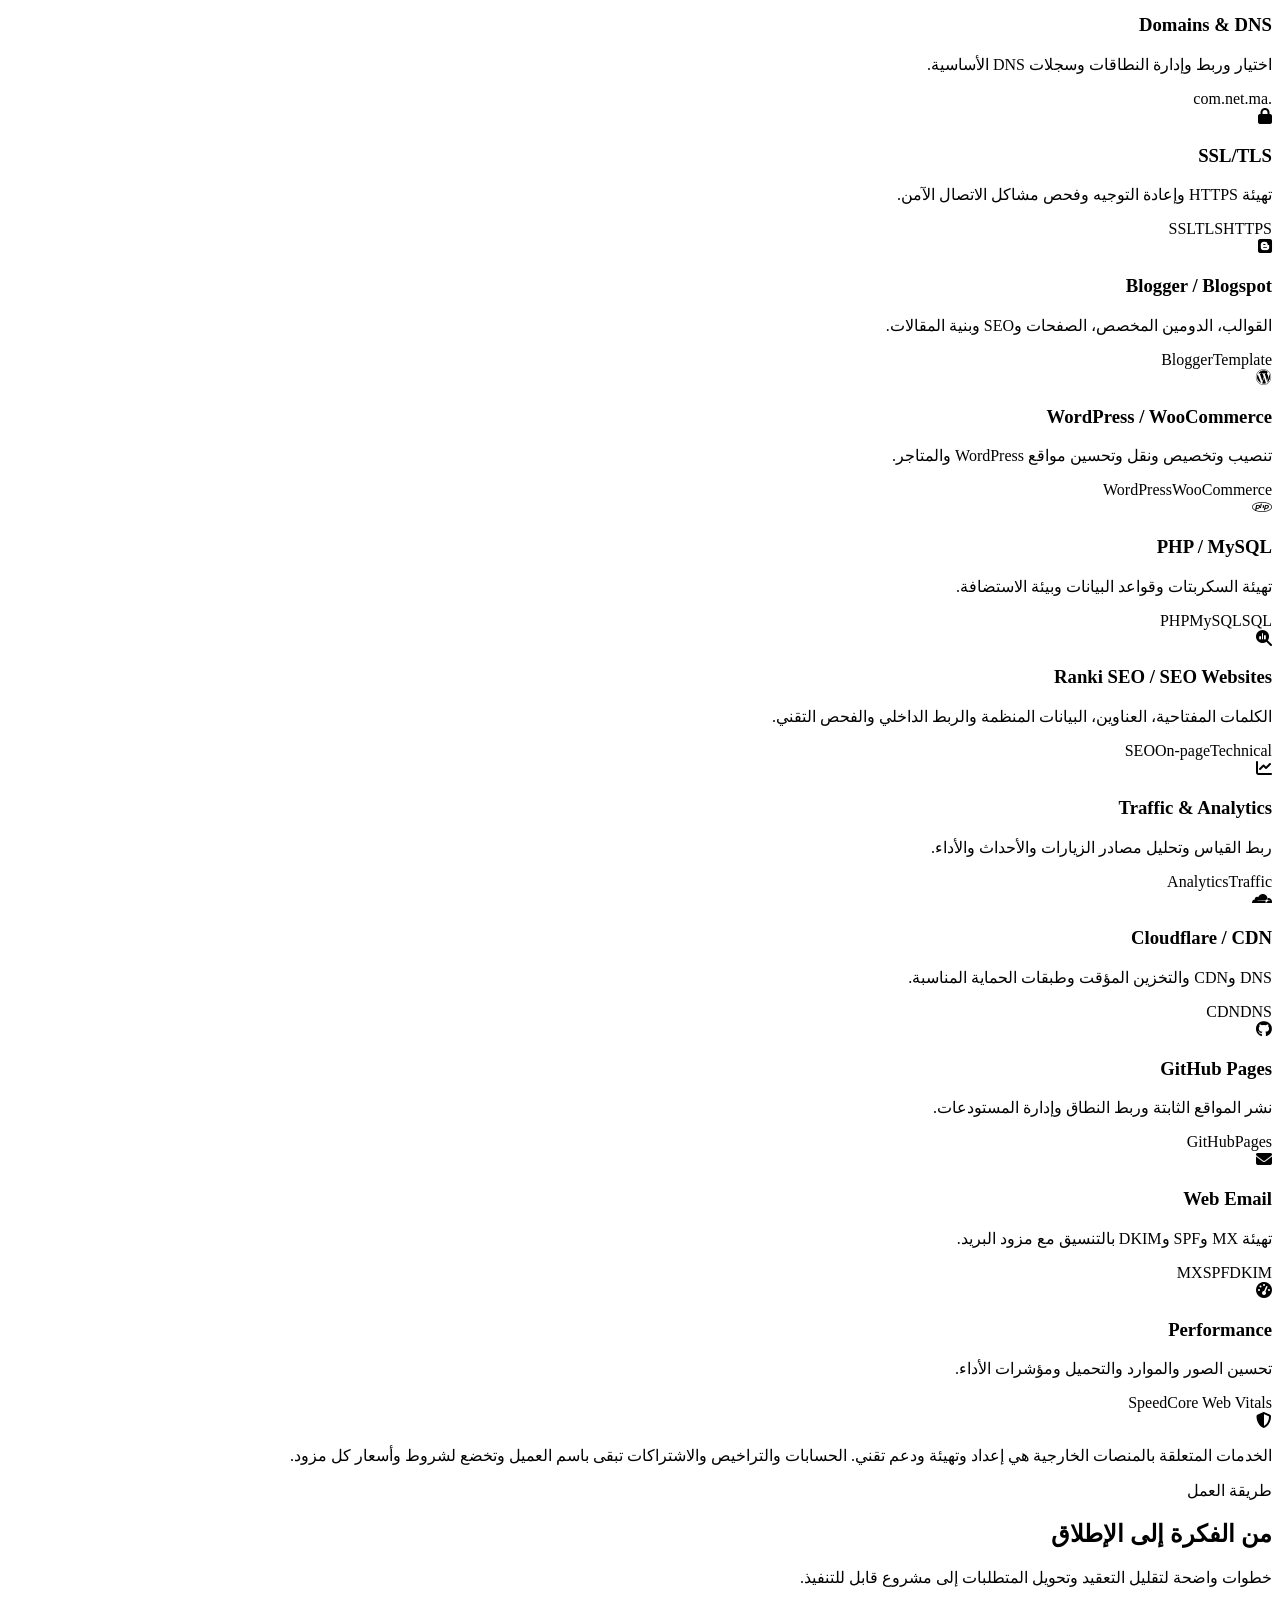
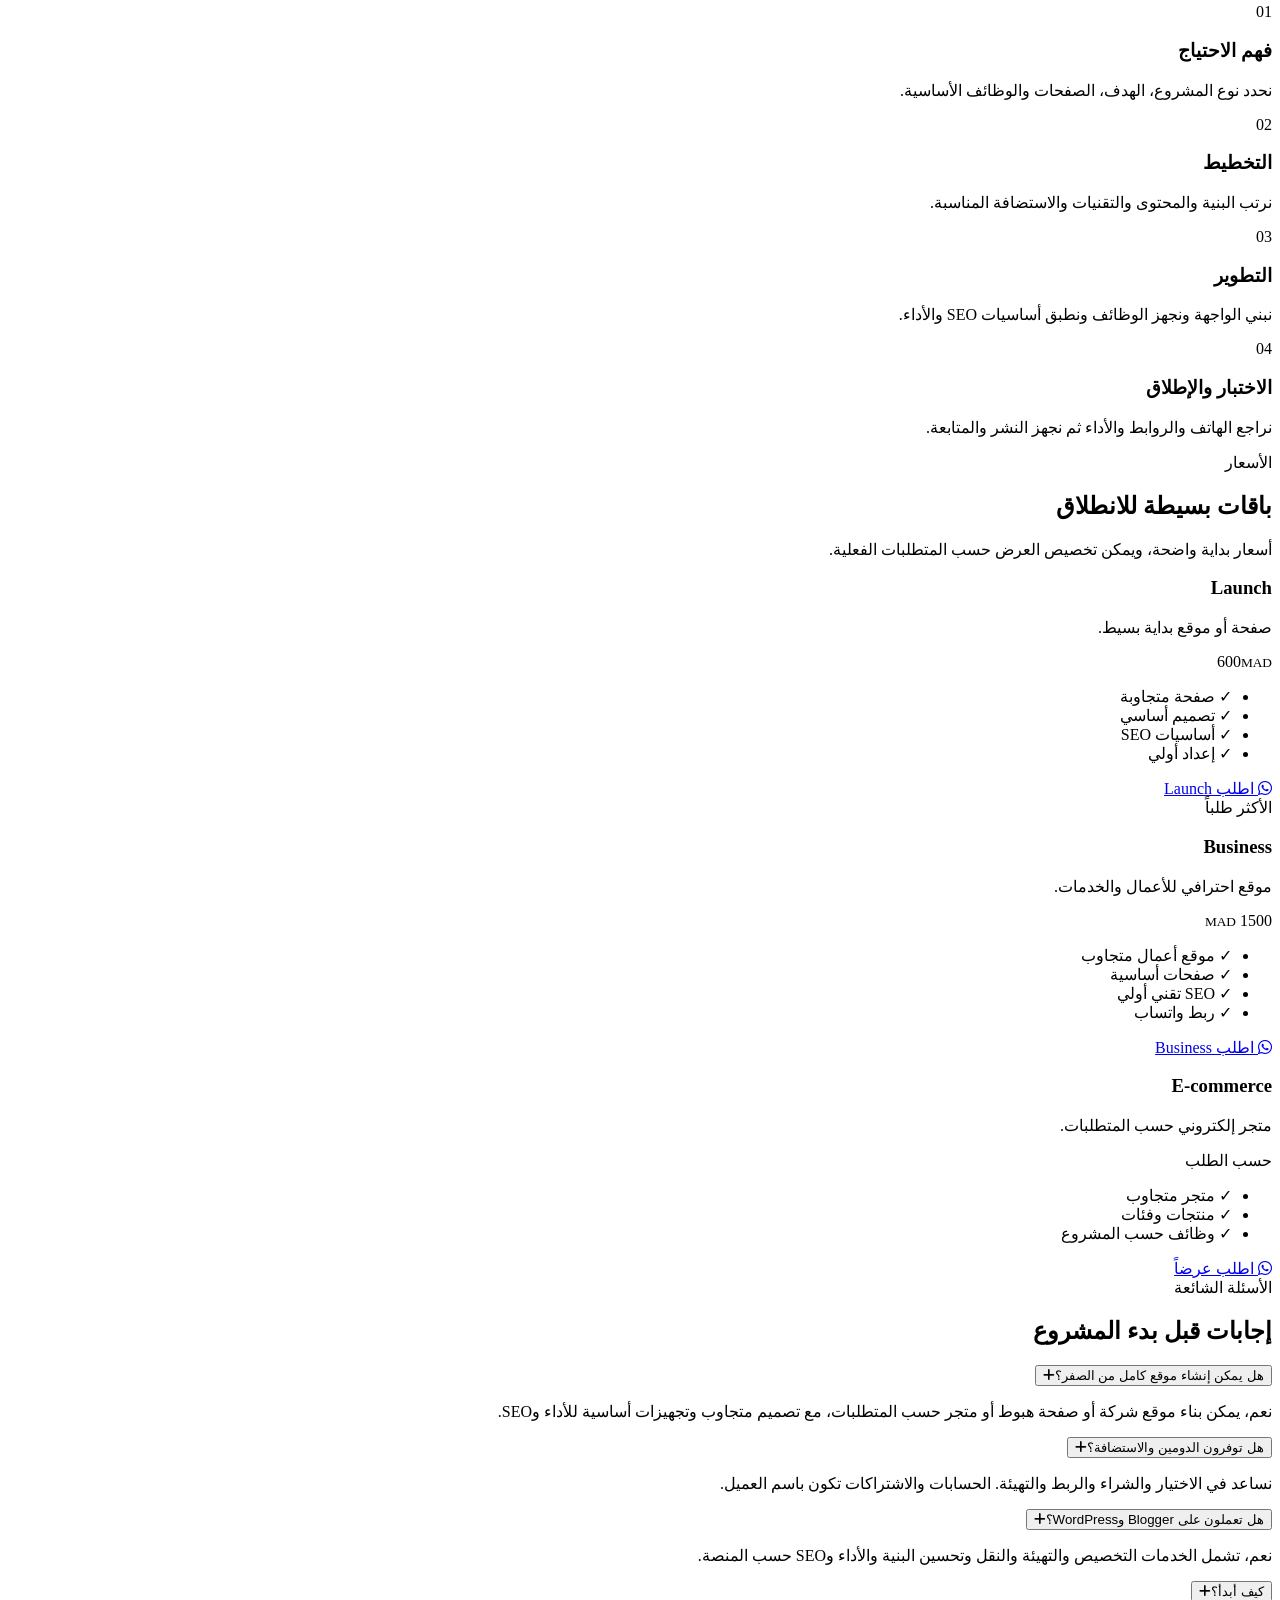
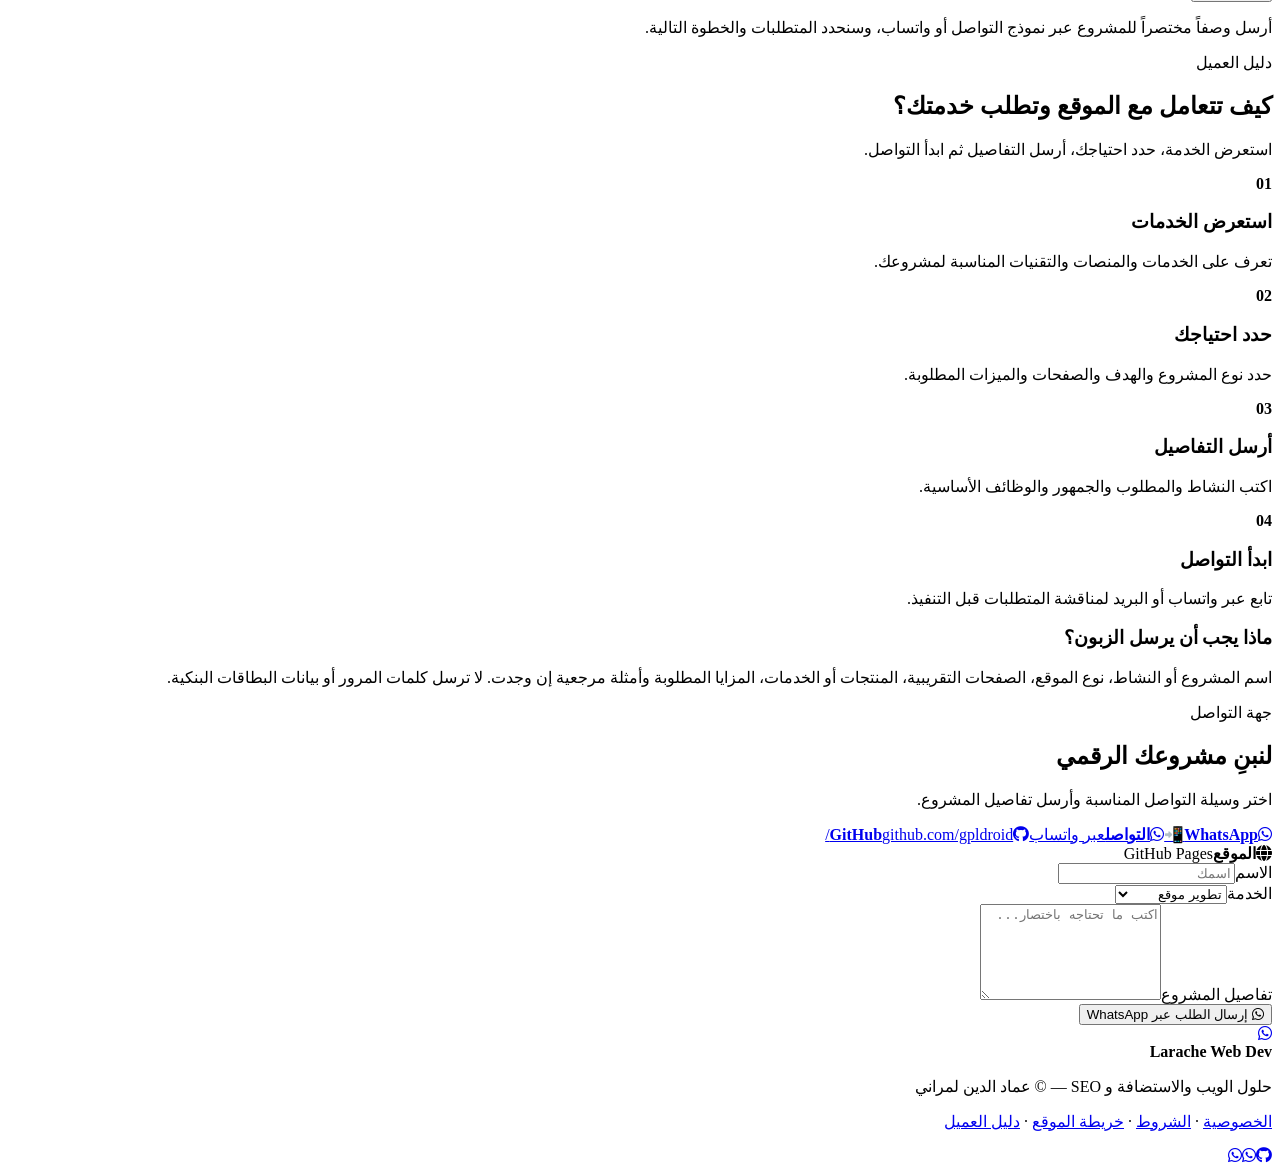
==== commit d41d4881: "fix: remove invalid legacy contact address" ====
--- a/index.html
+++ b/index.html
@@ -44,7 +44,7 @@
 <section class="section alt" id="pricing"><div class="container"><div class="section-head"><span class="kicker">الأسعار</span><h2>باقات بسيطة للانطلاق</h2><p>أسعار بداية واضحة، ويمكن تخصيص العرض حسب المتطلبات الفعلية.</p></div><div class="grid pricing"><article class="card price"><h3>Launch</h3><p>صفحة أو موقع بداية بسيط.</p><div class="amount">600<small>MAD</small></div><ul class="features"><li>✓ صفحة متجاوبة</li><li>✓ تصميم أساسي</li><li>✓ أساسيات SEO</li><li>✓ إعداد أولي</li></ul><a class="btn btn-primary" href="https://wa.me/212783539816?text=أريد%20باقة%20Launch%20بسعر%20600%20درهم"><i class="fa-brands fa-whatsapp"></i> اطلب Launch</a></article><article class="card price featured"><span class="badge">الأكثر طلباً</span><h3>Business</h3><p>موقع احترافي للأعمال والخدمات.</p><div class="amount">1500 <small>MAD</small></div><ul class="features"><li>✓ موقع أعمال متجاوب</li><li>✓ صفحات أساسية</li><li>✓ SEO تقني أولي</li><li>✓ ربط واتساب</li></ul><a class="btn btn-primary" href="https://wa.me/212783539816?text=أريد%20باقة%20Business%20بسعر%201500%20درهم"><i class="fa-brands fa-whatsapp"></i> اطلب Business</a></article><article class="card price"><h3>E-commerce</h3><p>متجر إلكتروني حسب المتطلبات.</p><div class="amount">حسب الطلب</div><ul class="features"><li>✓ متجر متجاوب</li><li>✓ منتجات وفئات</li><li>✓ وظائف حسب المشروع</li></ul><a class="btn btn-primary" href="https://wa.me/212783539816?text=أريد%20عرض%20سعر%20لمتجر%20إلكتروني"><i class="fa-brands fa-whatsapp"></i> اطلب عرضاً</a></article></div></div></section>
 <section class="section" id="faq"><div class="container"><div class="section-head"><span class="kicker">الأسئلة الشائعة</span><h2>إجابات قبل بدء المشروع</h2></div><div class="faq"><div class="faq-item"><button class="faq-q" type="button">هل يمكن إنشاء موقع كامل من الصفر؟<i class="fa-solid fa-plus"></i></button><div class="faq-a"><p>نعم، يمكن بناء موقع شركة أو صفحة هبوط أو متجر حسب المتطلبات، مع تصميم متجاوب وتجهيزات أساسية للأداء وSEO.</p></div></div><div class="faq-item"><button class="faq-q" type="button">هل توفرون الدومين والاستضافة؟<i class="fa-solid fa-plus"></i></button><div class="faq-a"><p>نساعد في الاختيار والشراء والربط والتهيئة. الحسابات والاشتراكات تكون باسم العميل.</p></div></div><div class="faq-item"><button class="faq-q" type="button">هل تعملون على Blogger وWordPress؟<i class="fa-solid fa-plus"></i></button><div class="faq-a"><p>نعم، تشمل الخدمات التخصيص والتهيئة والنقل وتحسين البنية والأداء وSEO حسب المنصة.</p></div></div><div class="faq-item"><button class="faq-q" type="button">كيف أبدأ؟<i class="fa-solid fa-plus"></i></button><div class="faq-a"><p>أرسل وصفاً مختصراً للمشروع عبر نموذج التواصل أو واتساب، وسنحدد المتطلبات والخطوة التالية.</p></div></div></div></div></section>
 <section class="section alt" id="guide"><div class="container"><div class="section-head"><span class="kicker">دليل العميل</span><h2>كيف تتعامل مع الموقع وتطلب خدمتك؟</h2><p>استعرض الخدمة، حدد احتياجك، أرسل التفاصيل ثم ابدأ التواصل.</p></div><div class="guide-grid"><article class="guide-card"><b>01</b><h3>استعرض الخدمات</h3><p>تعرف على الخدمات والمنصات والتقنيات المناسبة لمشروعك.</p></article><article class="guide-card"><b>02</b><h3>حدد احتياجك</h3><p>حدد نوع المشروع والهدف والصفحات والميزات المطلوبة.</p></article><article class="guide-card"><b>03</b><h3>أرسل التفاصيل</h3><p>اكتب النشاط والمطلوب والجمهور والوظائف الأساسية.</p></article><article class="guide-card"><b>04</b><h3>ابدأ التواصل</h3><p>تابع عبر واتساب أو البريد لمناقشة المتطلبات قبل التنفيذ.</p></article></div><div class="guide-note"><h3>ماذا يجب أن يرسل الزبون؟</h3><p>اسم المشروع أو النشاط، نوع الموقع، الصفحات التقريبية، المنتجات أو الخدمات، المزايا المطلوبة وأمثلة مرجعية إن وجدت. لا ترسل كلمات المرور أو بيانات البطاقات البنكية.</p></div></div></section>
-<section class="section" id="contact"><div class="container"><div class="section-head"><span class="kicker">جهة التواصل</span><h2>لنبنِ مشروعك الرقمي</h2><p>اختر وسيلة التواصل المناسبة وأرسل تفاصيل المشروع.</p></div><div class="contact"><div class="contact-info"><a class="contact-item" href="https://wa.me/212783539816"><i class="fa-brands fa-whatsapp"></i><span><b>WhatsApp</b>📲</span></a><a class="contact-item" href="mailto:info@gpldroid.github.io/larachedev"><i class="fa-solid fa-envelope"></i><span><b>البريد الإلكتروني</b>info@gpldroid.github.io/larachedev</span></a><a class="contact-item" href="https://github.com/gpldroid/"><i class="fa-brands fa-github"></i><span><b>GitHub</b>github.com/gpldroid/</span></a><div class="contact-item"><i class="fa-solid fa-globe"></i><span><b>الموقع</b>GitHub Pages<//span></div></div><form class="form" id="contactForm"><div class="form-grid"><div class="field"><label for="name">الاسم</label><input id="name" name="name" required autocomplete="name" placeholder="اسمك"></div><div class="field"><label for="service">الخدمة</label><select id="service" name="service"><option>تطوير موقع</option><option>متجر إلكتروني</option><option>WordPress</option><option>Blogger</option><option>استضافة ودومين</option><option>SEO</option><option>SSL / حماية</option><option>أخرى</option></select></div><div class="field full"><label for="message">تفاصيل المشروع</label><textarea id="message" name="message" rows="6" required placeholder="اكتب ما تحتاجه باختصار..."></textarea></div></div><button class="btn btn-primary" type="submit"><i class="fa-brands fa-whatsapp"></i> إرسال الطلب عبر WhatsApp</button></form></div></div></section></main><a class="float-wa" href="https://wa.me/212783539816" target="_blank" rel="noopener" aria-label="تواصل عبر WhatsApp" title="WhatsApp"><i class="fa-brands fa-whatsapp"></i></a>
+<section class="section" id="contact"><div class="container"><div class="section-head"><span class="kicker">جهة التواصل</span><h2>لنبنِ مشروعك الرقمي</h2><p>اختر وسيلة التواصل المناسبة وأرسل تفاصيل المشروع.</p></div><div class="contact"><div class="contact-info"><a class="contact-item" href="https://wa.me/212783539816"><i class="fa-brands fa-whatsapp"></i><span><b>WhatsApp</b>📲</span></a><a class="contact-item" href="https://wa.me/212783539816"><i class="fa-brands fa-whatsapp"></i><span><b>التواصل</b>عبر واتساب</span></a><a class="contact-item" href="https://github.com/gpldroid/"><i class="fa-brands fa-github"></i><span><b>GitHub</b>github.com/gpldroid/</span></a><div class="contact-item"><i class="fa-solid fa-globe"></i><span><b>الموقع</b>GitHub Pages<//span></div></div><form class="form" id="contactForm"><div class="form-grid"><div class="field"><label for="name">الاسم</label><input id="name" name="name" required autocomplete="name" placeholder="اسمك"></div><div class="field"><label for="service">الخدمة</label><select id="service" name="service"><option>تطوير موقع</option><option>متجر إلكتروني</option><option>WordPress</option><option>Blogger</option><option>استضافة ودومين</option><option>SEO</option><option>SSL / حماية</option><option>أخرى</option></select></div><div class="field full"><label for="message">تفاصيل المشروع</label><textarea id="message" name="message" rows="6" required placeholder="اكتب ما تحتاجه باختصار..."></textarea></div></div><button class="btn btn-primary" type="submit"><i class="fa-brands fa-whatsapp"></i> إرسال الطلب عبر WhatsApp</button></form></div></div></section></main><a class="float-wa" href="https://wa.me/212783539816" target="_blank" rel="noopener" aria-label="تواصل عبر WhatsApp" title="WhatsApp"><i class="fa-brands fa-whatsapp"></i></a>
 <footer class="footer"><div class="container footer-grid"><div><strong>Larache Web Dev</strong><p>حلول الويب والاستضافة و SEO — © <span id="year"></span> عماد الدين لمراني</p><p><a href="/larachedev/privacy.html">الخصوصية</a> · <a href="/larachedev/terms.html">الشروط</a> · <a href="/larachedev/sitemap.html">خريطة الموقع</a> · <a href="/larachedev/instructions.html">دليل العميل</a></p></div><div class="social"><a href="https://github.com/gpldroid/" aria-label="GitHub"><i class="fa-brands fa-github"></i></a><a href="https://wa.me/212783539816" aria-label="WhatsApp"><i class="fa-brands fa-whatsapp"></i></a><a href="https://wa.me/212783539816" aria-label="WhatsApp"><i class="fa-brands fa-whatsapp"></i></a></div></div></footer>
 <script src="/larachedev/assets/js/app.js"></script>
 <script src="/larachedev/assets/js/consent.js" defer></script>
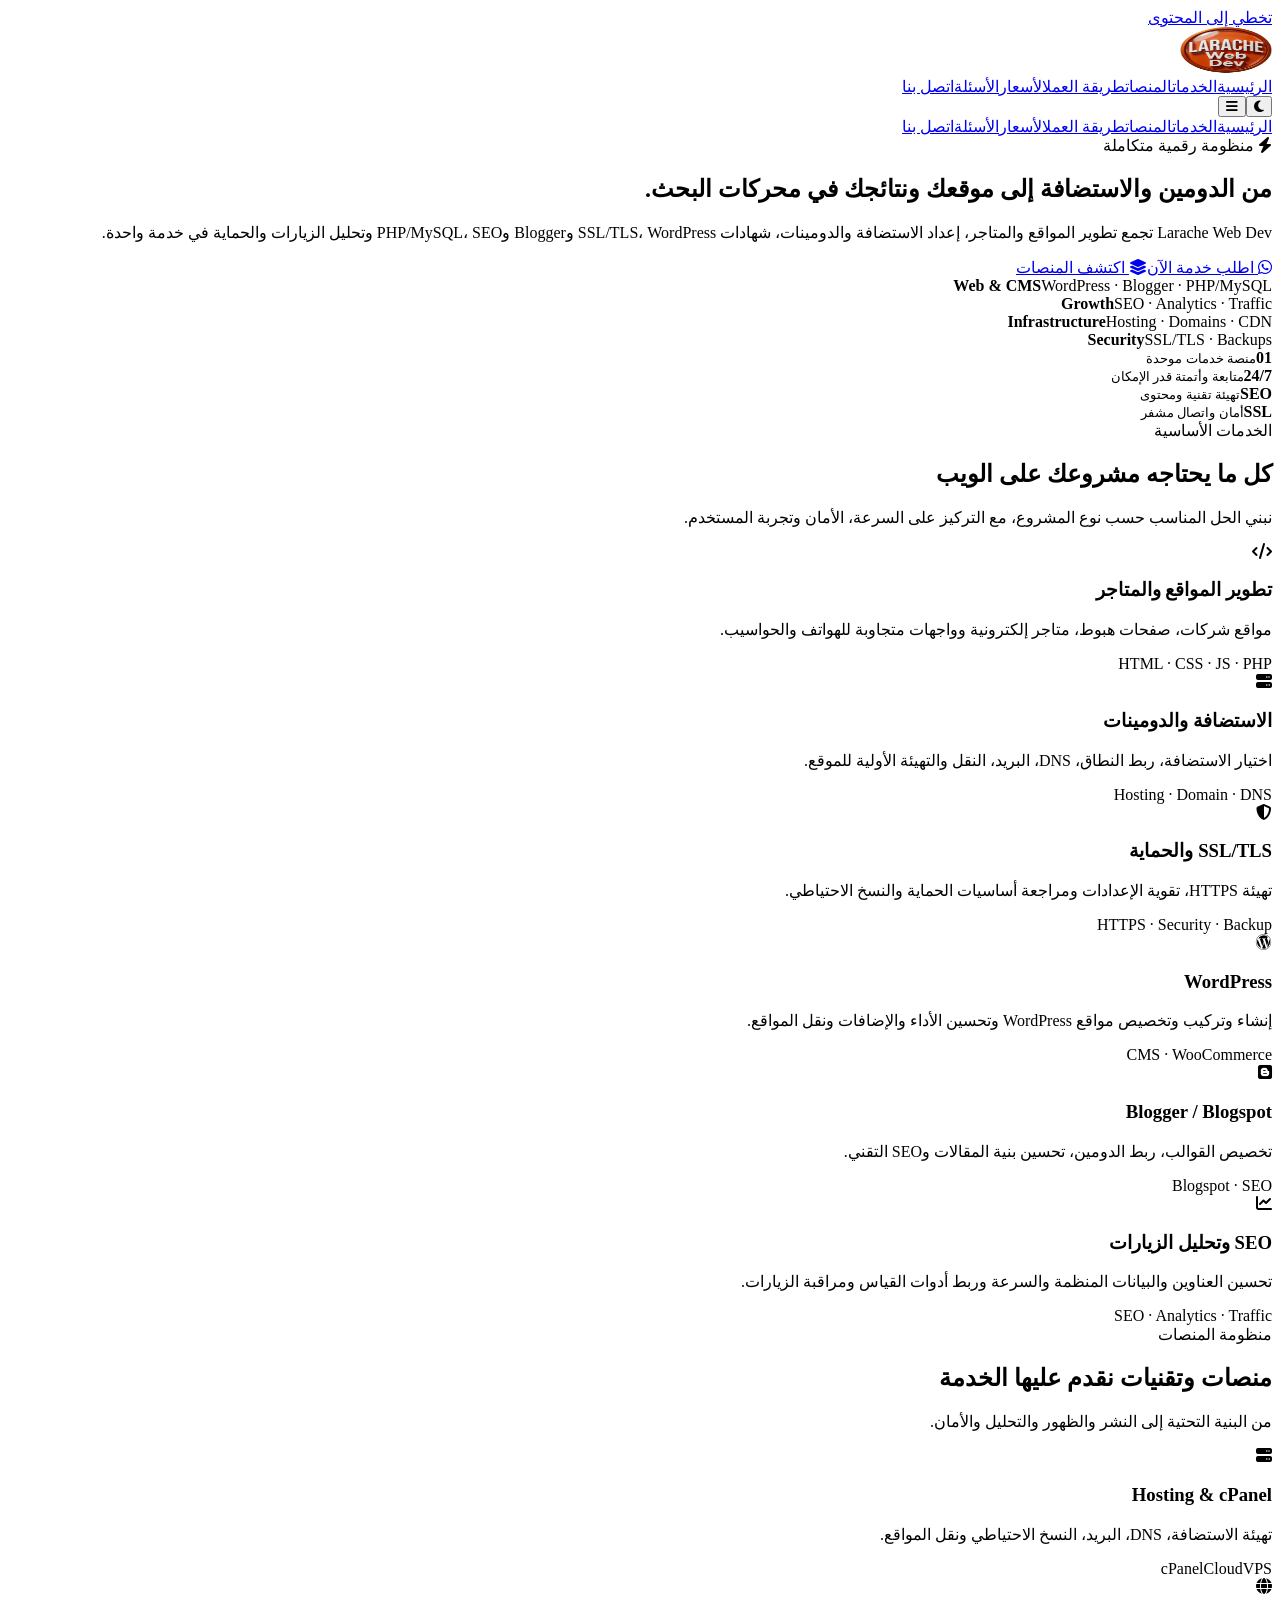
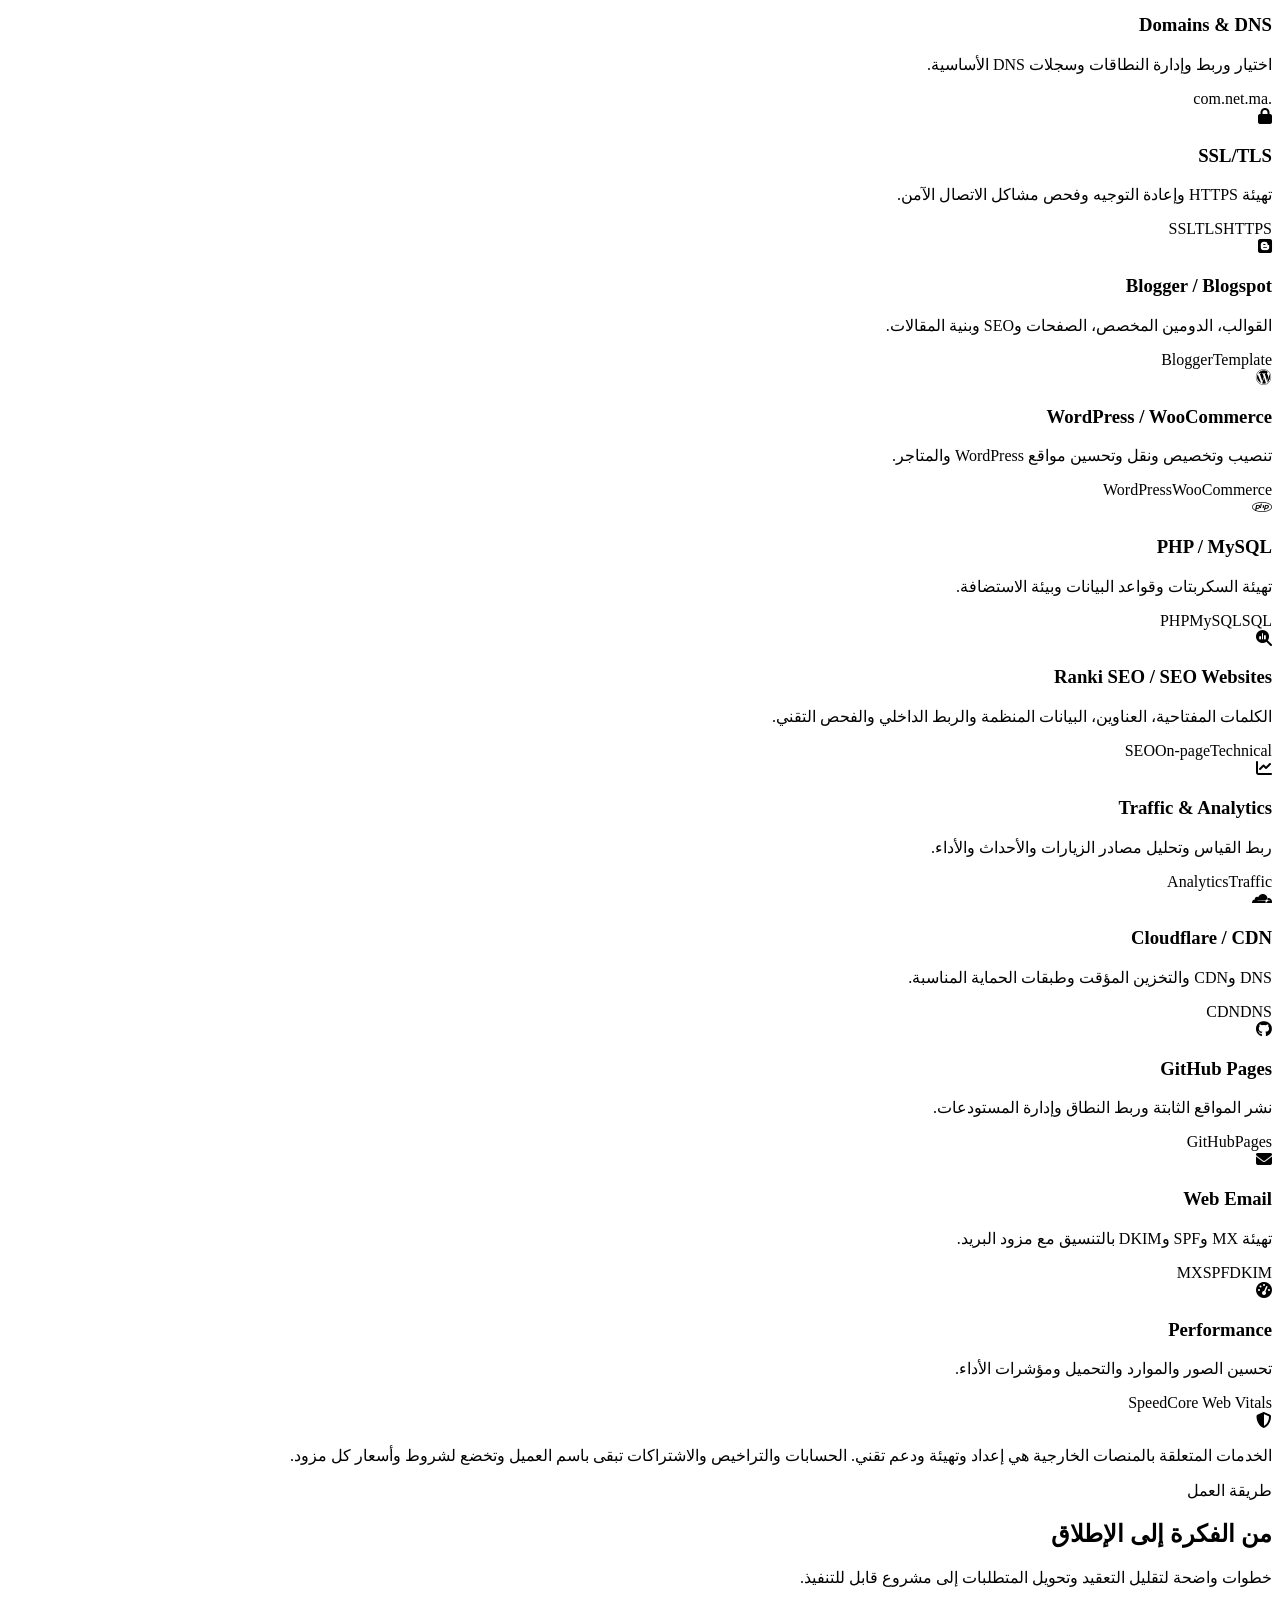
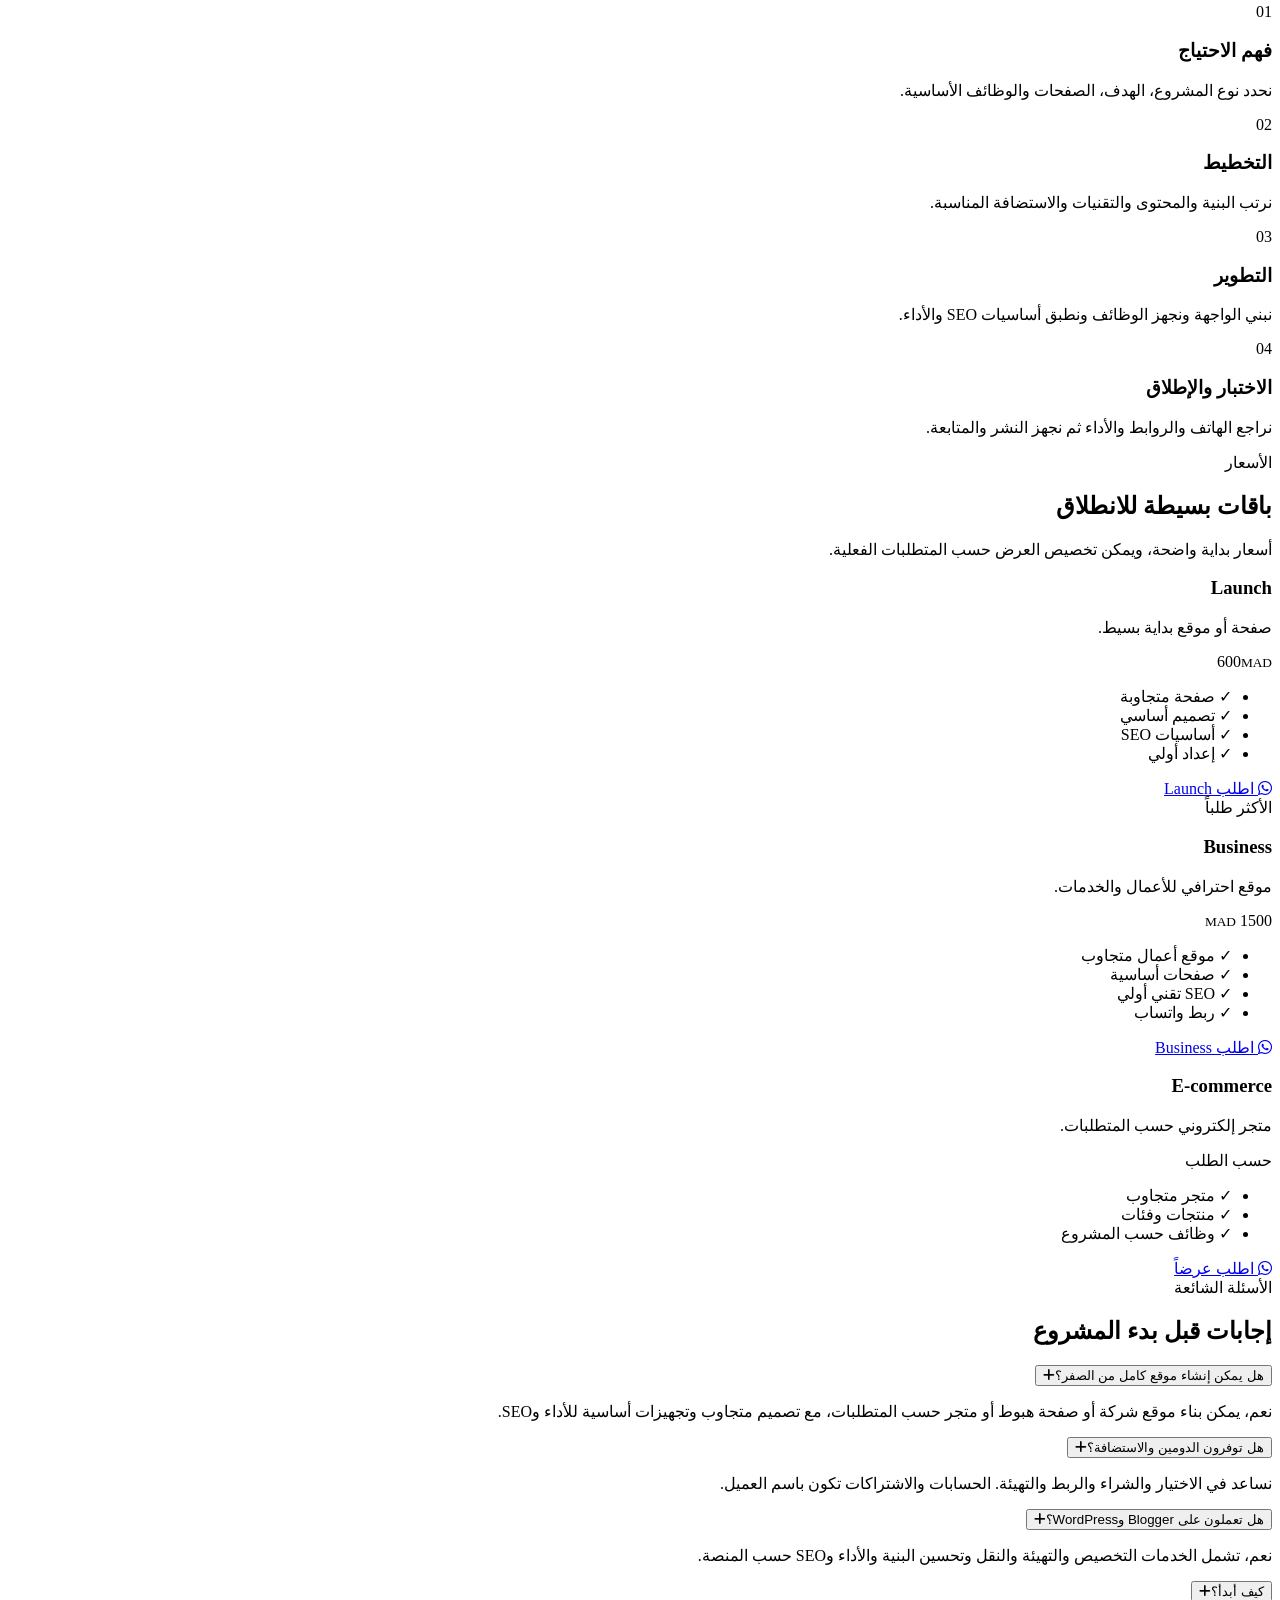
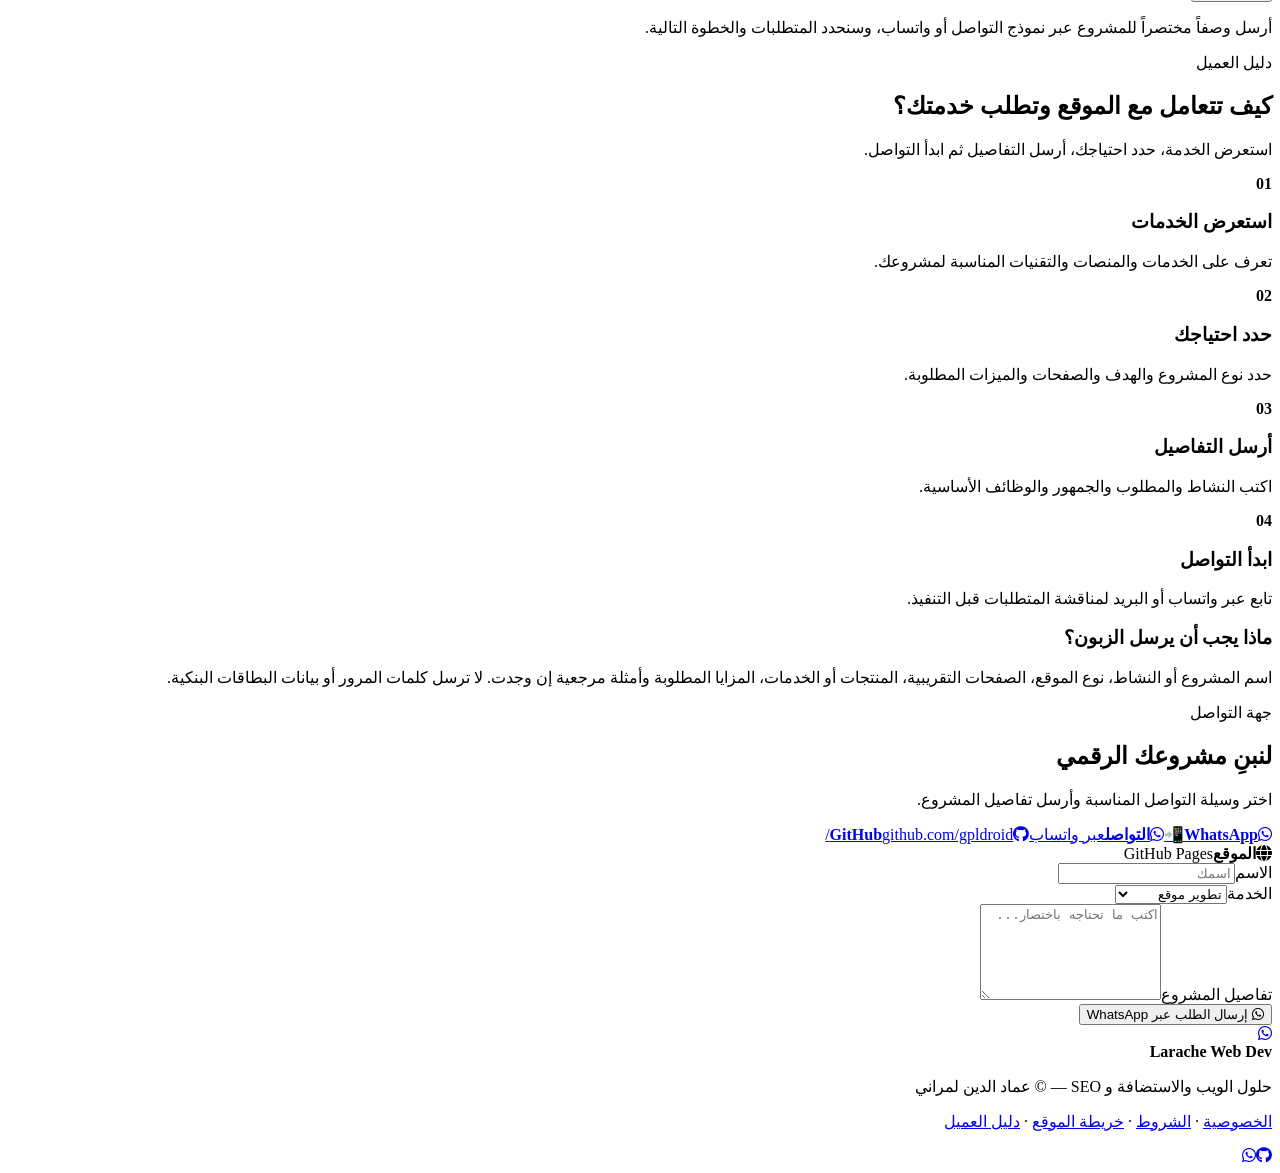
==== commit 0129f321: "Fix footer duplication in index.html" ====
--- a/index.html
+++ b/index.html
@@ -45,7 +45,8 @@
 <section class="section" id="faq"><div class="container"><div class="section-head"><span class="kicker">الأسئلة الشائعة</span><h2>إجابات قبل بدء المشروع</h2></div><div class="faq"><div class="faq-item"><button class="faq-q" type="button">هل يمكن إنشاء موقع كامل من الصفر؟<i class="fa-solid fa-plus"></i></button><div class="faq-a"><p>نعم، يمكن بناء موقع شركة أو صفحة هبوط أو متجر حسب المتطلبات، مع تصميم متجاوب وتجهيزات أساسية للأداء وSEO.</p></div></div><div class="faq-item"><button class="faq-q" type="button">هل توفرون الدومين والاستضافة؟<i class="fa-solid fa-plus"></i></button><div class="faq-a"><p>نساعد في الاختيار والشراء والربط والتهيئة. الحسابات والاشتراكات تكون باسم العميل.</p></div></div><div class="faq-item"><button class="faq-q" type="button">هل تعملون على Blogger وWordPress؟<i class="fa-solid fa-plus"></i></button><div class="faq-a"><p>نعم، تشمل الخدمات التخصيص والتهيئة والنقل وتحسين البنية والأداء وSEO حسب المنصة.</p></div></div><div class="faq-item"><button class="faq-q" type="button">كيف أبدأ؟<i class="fa-solid fa-plus"></i></button><div class="faq-a"><p>أرسل وصفاً مختصراً للمشروع عبر نموذج التواصل أو واتساب، وسنحدد المتطلبات والخطوة التالية.</p></div></div></div></div></section>
 <section class="section alt" id="guide"><div class="container"><div class="section-head"><span class="kicker">دليل العميل</span><h2>كيف تتعامل مع الموقع وتطلب خدمتك؟</h2><p>استعرض الخدمة، حدد احتياجك، أرسل التفاصيل ثم ابدأ التواصل.</p></div><div class="guide-grid"><article class="guide-card"><b>01</b><h3>استعرض الخدمات</h3><p>تعرف على الخدمات والمنصات والتقنيات المناسبة لمشروعك.</p></article><article class="guide-card"><b>02</b><h3>حدد احتياجك</h3><p>حدد نوع المشروع والهدف والصفحات والميزات المطلوبة.</p></article><article class="guide-card"><b>03</b><h3>أرسل التفاصيل</h3><p>اكتب النشاط والمطلوب والجمهور والوظائف الأساسية.</p></article><article class="guide-card"><b>04</b><h3>ابدأ التواصل</h3><p>تابع عبر واتساب أو البريد لمناقشة المتطلبات قبل التنفيذ.</p></article></div><div class="guide-note"><h3>ماذا يجب أن يرسل الزبون؟</h3><p>اسم المشروع أو النشاط، نوع الموقع، الصفحات التقريبية، المنتجات أو الخدمات، المزايا المطلوبة وأمثلة مرجعية إن وجدت. لا ترسل كلمات المرور أو بيانات البطاقات البنكية.</p></div></div></section>
 <section class="section" id="contact"><div class="container"><div class="section-head"><span class="kicker">جهة التواصل</span><h2>لنبنِ مشروعك الرقمي</h2><p>اختر وسيلة التواصل المناسبة وأرسل تفاصيل المشروع.</p></div><div class="contact"><div class="contact-info"><a class="contact-item" href="https://wa.me/212783539816"><i class="fa-brands fa-whatsapp"></i><span><b>WhatsApp</b>📲</span></a><a class="contact-item" href="https://wa.me/212783539816"><i class="fa-brands fa-whatsapp"></i><span><b>التواصل</b>عبر واتساب</span></a><a class="contact-item" href="https://github.com/gpldroid/"><i class="fa-brands fa-github"></i><span><b>GitHub</b>github.com/gpldroid/</span></a><div class="contact-item"><i class="fa-solid fa-globe"></i><span><b>الموقع</b>GitHub Pages<//span></div></div><form class="form" id="contactForm"><div class="form-grid"><div class="field"><label for="name">الاسم</label><input id="name" name="name" required autocomplete="name" placeholder="اسمك"></div><div class="field"><label for="service">الخدمة</label><select id="service" name="service"><option>تطوير موقع</option><option>متجر إلكتروني</option><option>WordPress</option><option>Blogger</option><option>استضافة ودومين</option><option>SEO</option><option>SSL / حماية</option><option>أخرى</option></select></div><div class="field full"><label for="message">تفاصيل المشروع</label><textarea id="message" name="message" rows="6" required placeholder="اكتب ما تحتاجه باختصار..."></textarea></div></div><button class="btn btn-primary" type="submit"><i class="fa-brands fa-whatsapp"></i> إرسال الطلب عبر WhatsApp</button></form></div></div></section></main><a class="float-wa" href="https://wa.me/212783539816" target="_blank" rel="noopener" aria-label="تواصل عبر WhatsApp" title="WhatsApp"><i class="fa-brands fa-whatsapp"></i></a>
-<footer class="footer"><div class="container footer-grid"><div><strong>Larache Web Dev</strong><p>حلول الويب والاستضافة و SEO — © <span id="year"></span> عماد الدين لمراني</p><p><a href="/larachedev/privacy.html">الخصوصية</a> · <a href="/larachedev/terms.html">الشروط</a> · <a href="/larachedev/sitemap.html">خريطة الموقع</a> · <a href="/larachedev/instructions.html">دليل العميل</a></p></div><div class="social"><a href="https://github.com/gpldroid/" aria-label="GitHub"><i class="fa-brands fa-github"></i></a><a href="https://wa.me/212783539816" aria-label="WhatsApp"><i class="fa-brands fa-whatsapp"></i></a><a href="https://wa.me/212783539816" aria-label="WhatsApp"><i class="fa-brands fa-whatsapp"></i></a></div></div></footer>
+<footer class="footer"><div class="container footer-grid"><div><strong>Larache Web Dev</strong><p>حلول الويب والاستضافة و SEO — © <span id="year"></span> عماد الدين لمراني</p><p><a href="/larachedev/privacy.html">الخصوصية</a> · <a href="/larachedev/terms.html">الشروط</a> · <a href="/larachedev/sitemap.html">خريطة الموقع</a> · <a href="/larachedev/instructions.html">دليل العميل</a></p></div><div class="social"><a href="https://github.com/gpldroid/" aria-label="GitHub"><i class="fa-brands fa-github"></i></a><a href="https://wa.me/212783539816" aria-label="WhatsApp"><i class="fa-brands fa-whatsapp"></i></a>
+  </div></div></footer>
 <script src="/larachedev/assets/js/app.js"></script>
 <script src="/larachedev/assets/js/consent.js" defer></script>
 </body></html>
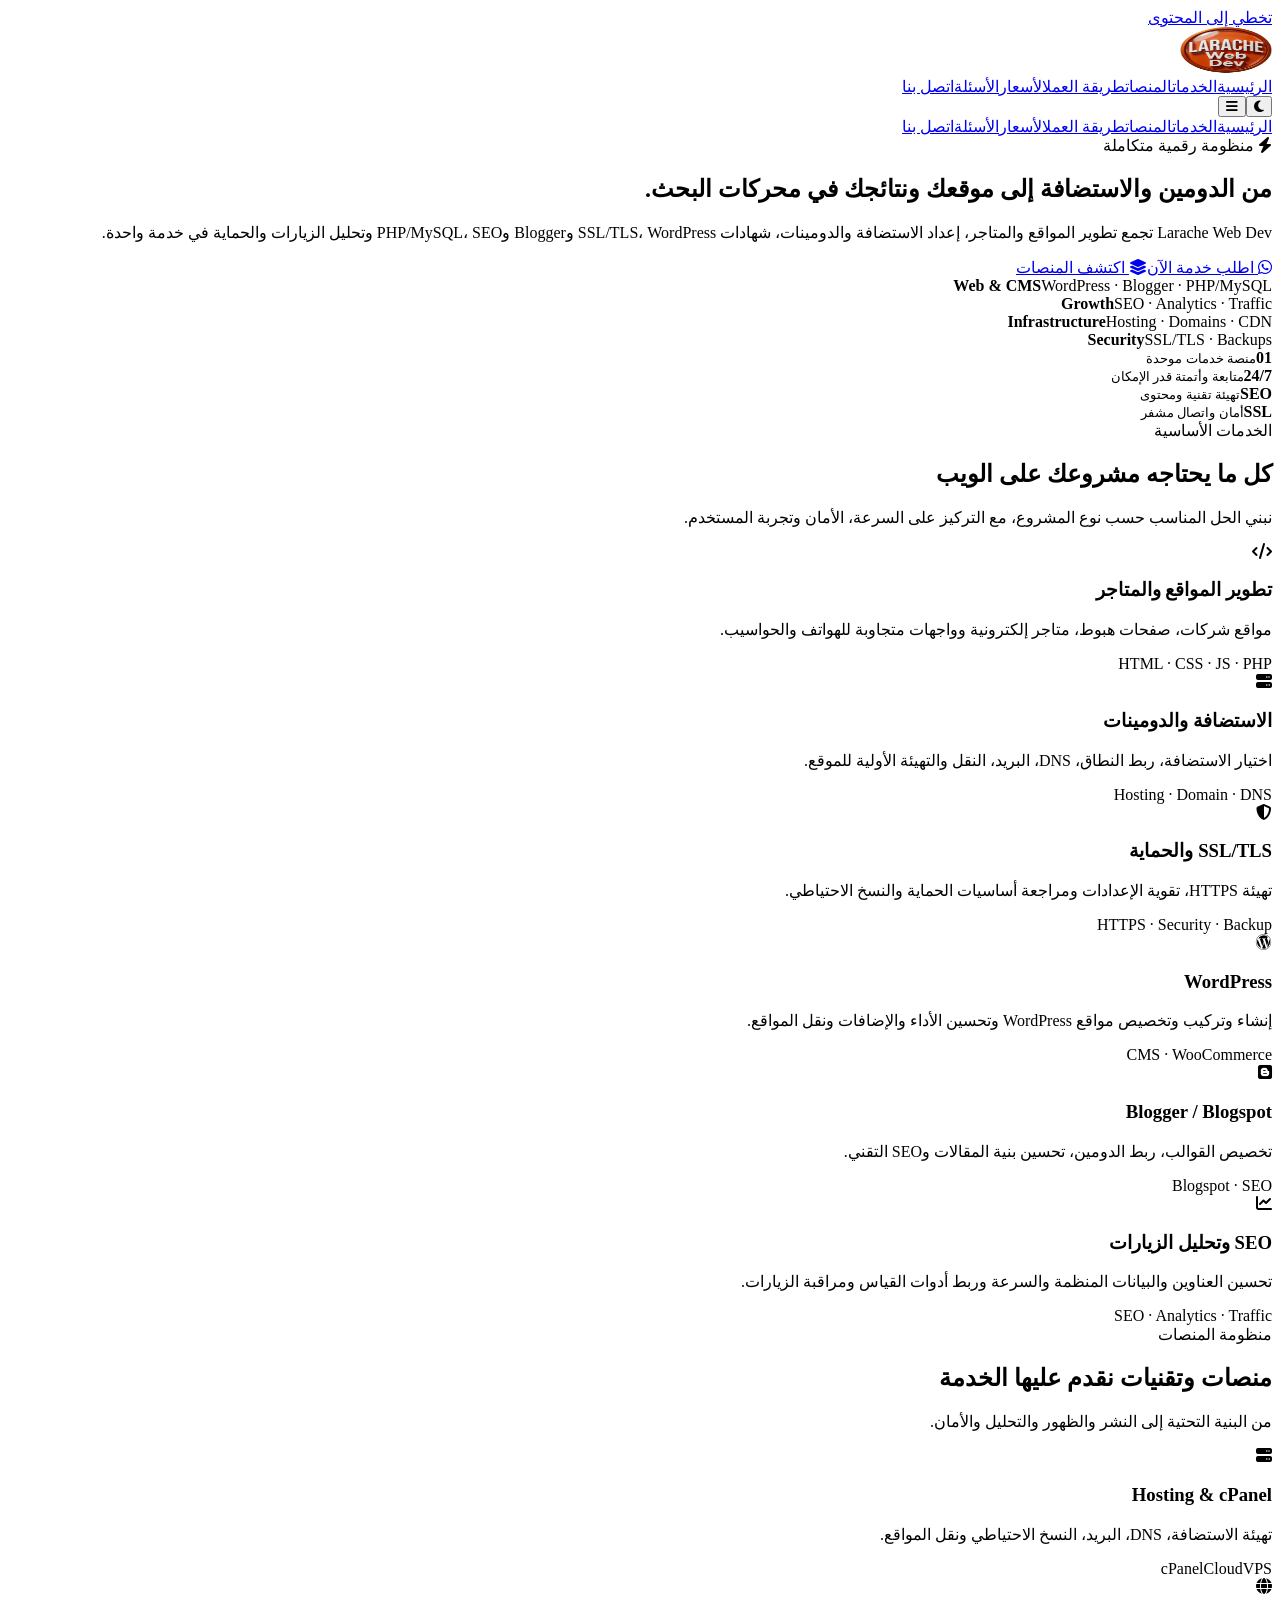
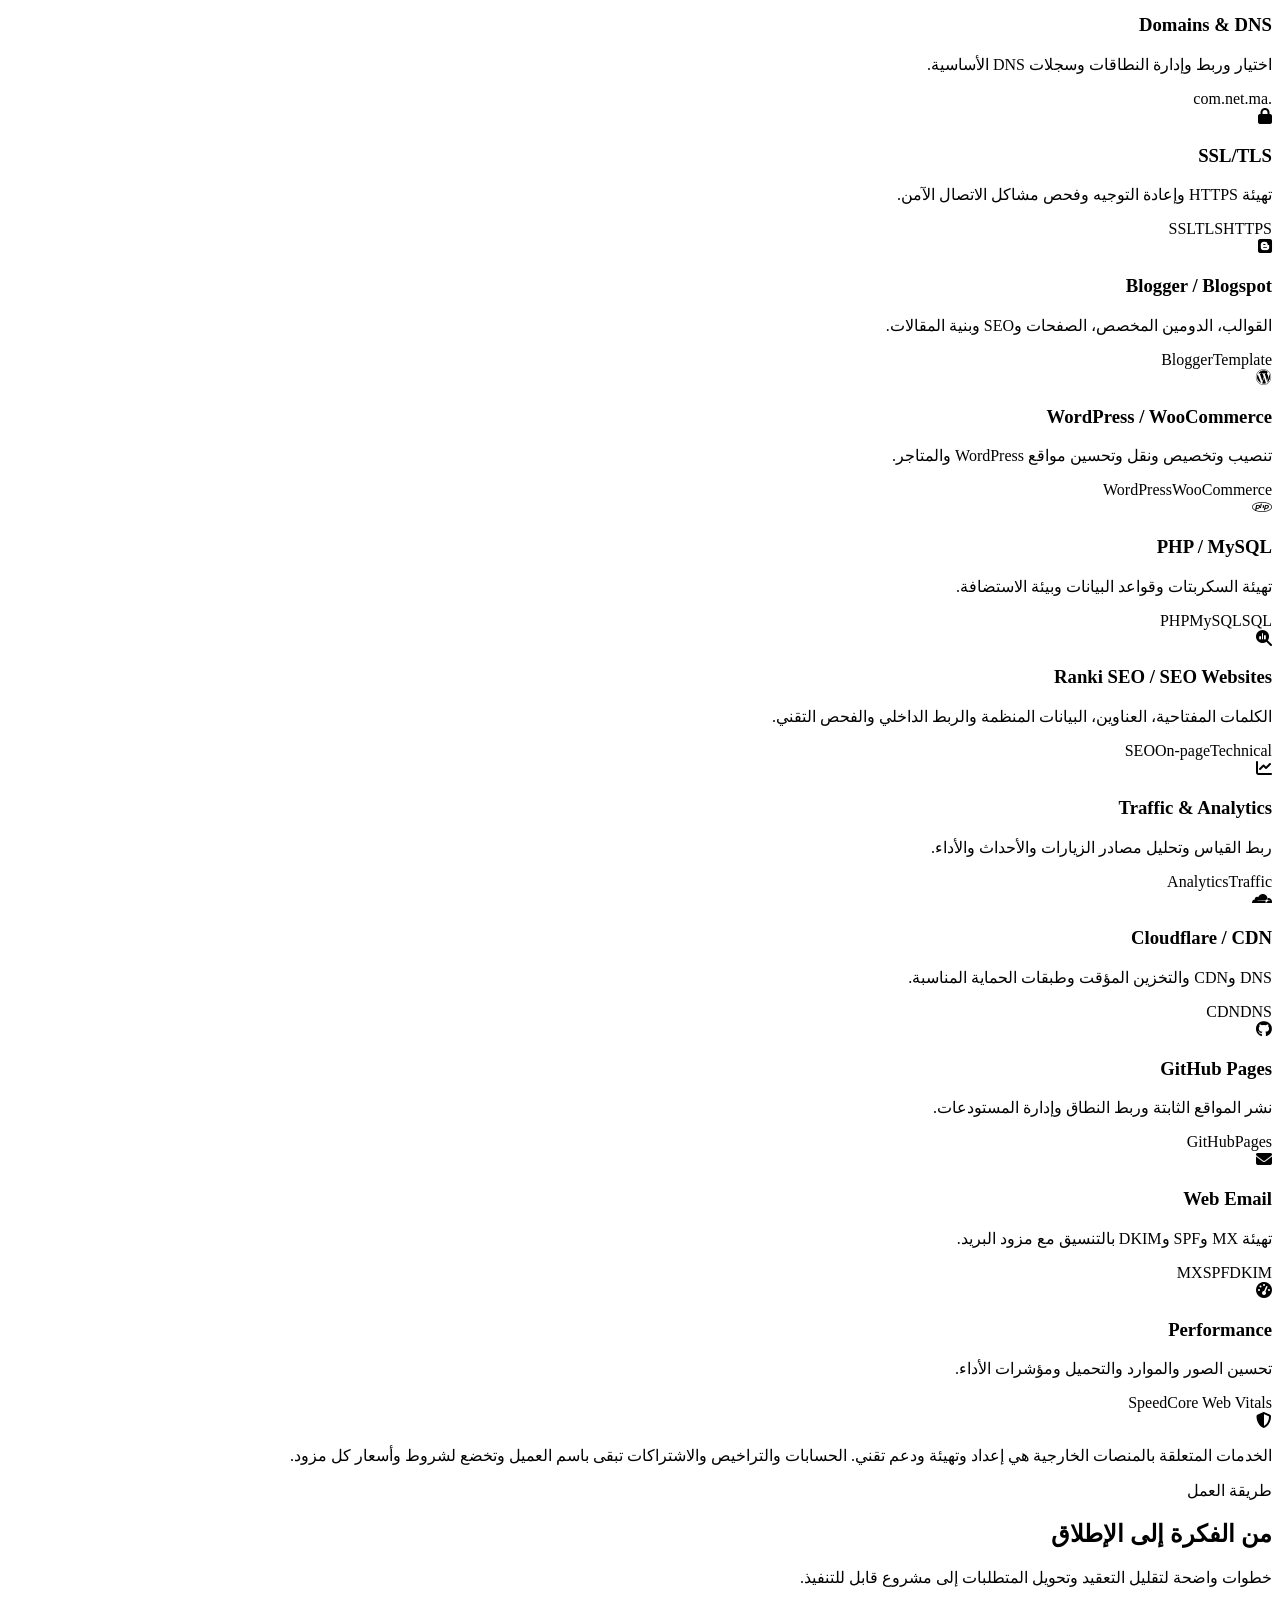
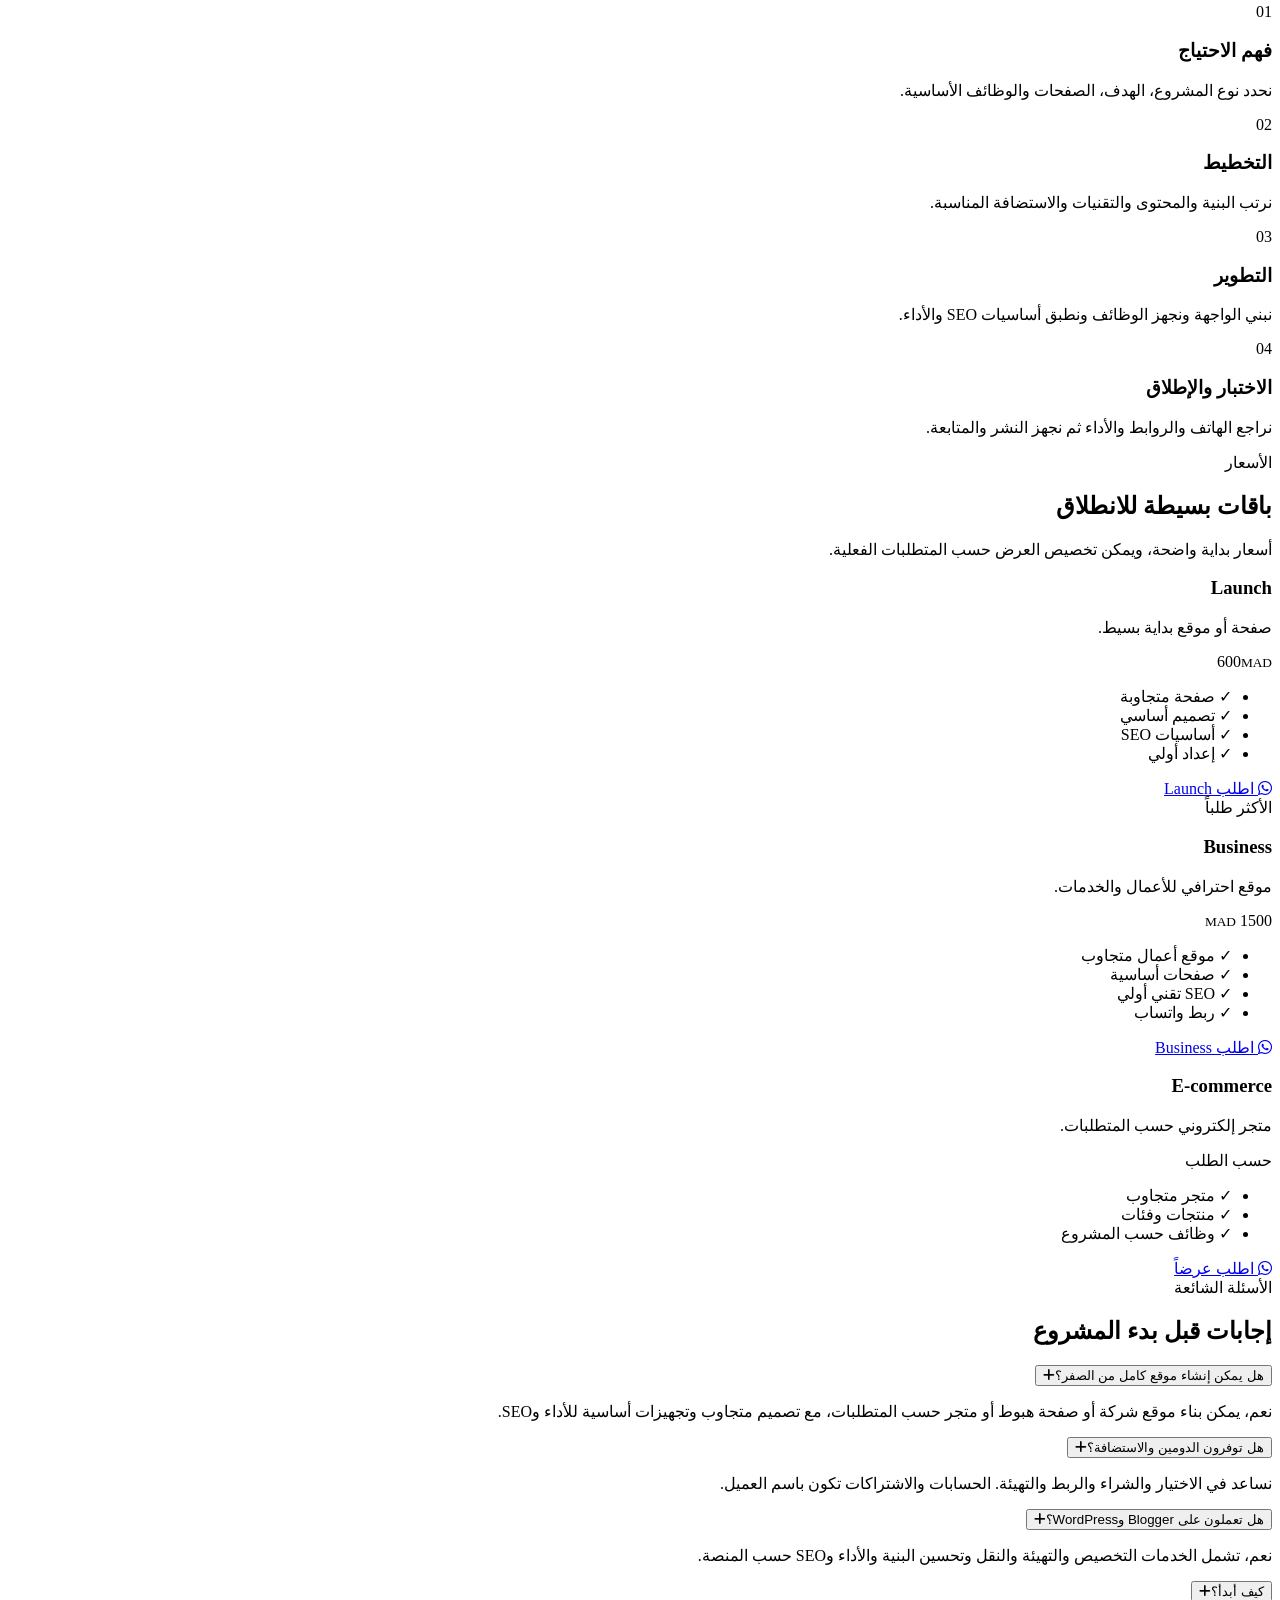
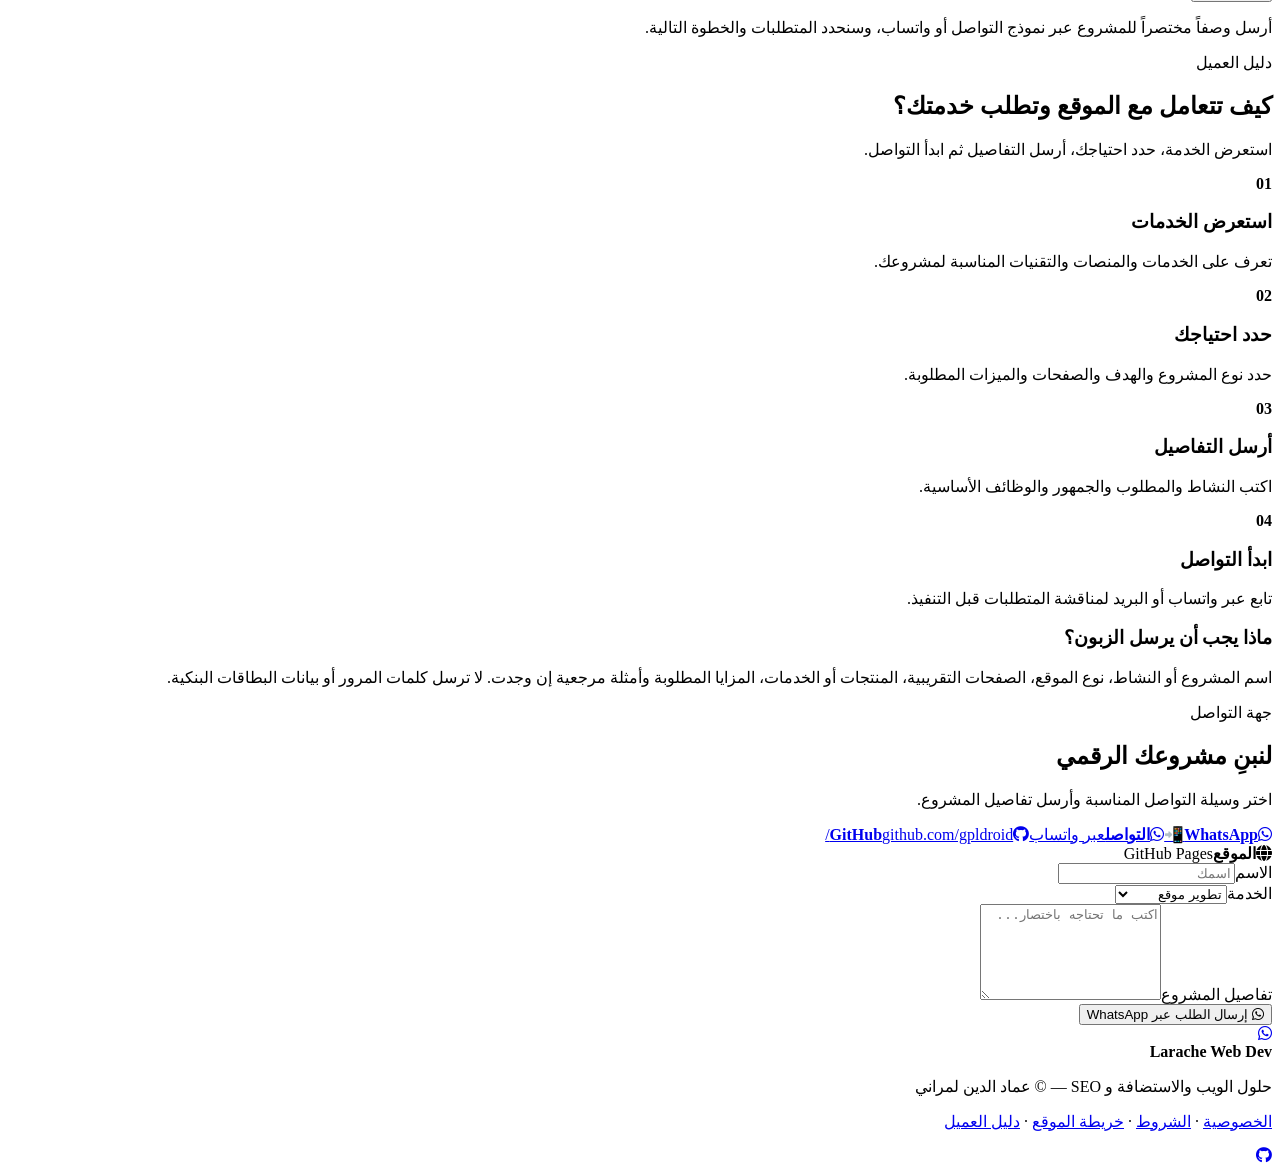
==== commit c163dfb5: "Fix footer duplication and clean up HTML" ====
--- a/index.html
+++ b/index.html
@@ -44,8 +44,8 @@
 <section class="section alt" id="pricing"><div class="container"><div class="section-head"><span class="kicker">الأسعار</span><h2>باقات بسيطة للانطلاق</h2><p>أسعار بداية واضحة، ويمكن تخصيص العرض حسب المتطلبات الفعلية.</p></div><div class="grid pricing"><article class="card price"><h3>Launch</h3><p>صفحة أو موقع بداية بسيط.</p><div class="amount">600<small>MAD</small></div><ul class="features"><li>✓ صفحة متجاوبة</li><li>✓ تصميم أساسي</li><li>✓ أساسيات SEO</li><li>✓ إعداد أولي</li></ul><a class="btn btn-primary" href="https://wa.me/212783539816?text=أريد%20باقة%20Launch%20بسعر%20600%20درهم"><i class="fa-brands fa-whatsapp"></i> اطلب Launch</a></article><article class="card price featured"><span class="badge">الأكثر طلباً</span><h3>Business</h3><p>موقع احترافي للأعمال والخدمات.</p><div class="amount">1500 <small>MAD</small></div><ul class="features"><li>✓ موقع أعمال متجاوب</li><li>✓ صفحات أساسية</li><li>✓ SEO تقني أولي</li><li>✓ ربط واتساب</li></ul><a class="btn btn-primary" href="https://wa.me/212783539816?text=أريد%20باقة%20Business%20بسعر%201500%20درهم"><i class="fa-brands fa-whatsapp"></i> اطلب Business</a></article><article class="card price"><h3>E-commerce</h3><p>متجر إلكتروني حسب المتطلبات.</p><div class="amount">حسب الطلب</div><ul class="features"><li>✓ متجر متجاوب</li><li>✓ منتجات وفئات</li><li>✓ وظائف حسب المشروع</li></ul><a class="btn btn-primary" href="https://wa.me/212783539816?text=أريد%20عرض%20سعر%20لمتجر%20إلكتروني"><i class="fa-brands fa-whatsapp"></i> اطلب عرضاً</a></article></div></div></section>
 <section class="section" id="faq"><div class="container"><div class="section-head"><span class="kicker">الأسئلة الشائعة</span><h2>إجابات قبل بدء المشروع</h2></div><div class="faq"><div class="faq-item"><button class="faq-q" type="button">هل يمكن إنشاء موقع كامل من الصفر؟<i class="fa-solid fa-plus"></i></button><div class="faq-a"><p>نعم، يمكن بناء موقع شركة أو صفحة هبوط أو متجر حسب المتطلبات، مع تصميم متجاوب وتجهيزات أساسية للأداء وSEO.</p></div></div><div class="faq-item"><button class="faq-q" type="button">هل توفرون الدومين والاستضافة؟<i class="fa-solid fa-plus"></i></button><div class="faq-a"><p>نساعد في الاختيار والشراء والربط والتهيئة. الحسابات والاشتراكات تكون باسم العميل.</p></div></div><div class="faq-item"><button class="faq-q" type="button">هل تعملون على Blogger وWordPress؟<i class="fa-solid fa-plus"></i></button><div class="faq-a"><p>نعم، تشمل الخدمات التخصيص والتهيئة والنقل وتحسين البنية والأداء وSEO حسب المنصة.</p></div></div><div class="faq-item"><button class="faq-q" type="button">كيف أبدأ؟<i class="fa-solid fa-plus"></i></button><div class="faq-a"><p>أرسل وصفاً مختصراً للمشروع عبر نموذج التواصل أو واتساب، وسنحدد المتطلبات والخطوة التالية.</p></div></div></div></div></section>
 <section class="section alt" id="guide"><div class="container"><div class="section-head"><span class="kicker">دليل العميل</span><h2>كيف تتعامل مع الموقع وتطلب خدمتك؟</h2><p>استعرض الخدمة، حدد احتياجك، أرسل التفاصيل ثم ابدأ التواصل.</p></div><div class="guide-grid"><article class="guide-card"><b>01</b><h3>استعرض الخدمات</h3><p>تعرف على الخدمات والمنصات والتقنيات المناسبة لمشروعك.</p></article><article class="guide-card"><b>02</b><h3>حدد احتياجك</h3><p>حدد نوع المشروع والهدف والصفحات والميزات المطلوبة.</p></article><article class="guide-card"><b>03</b><h3>أرسل التفاصيل</h3><p>اكتب النشاط والمطلوب والجمهور والوظائف الأساسية.</p></article><article class="guide-card"><b>04</b><h3>ابدأ التواصل</h3><p>تابع عبر واتساب أو البريد لمناقشة المتطلبات قبل التنفيذ.</p></article></div><div class="guide-note"><h3>ماذا يجب أن يرسل الزبون؟</h3><p>اسم المشروع أو النشاط، نوع الموقع، الصفحات التقريبية، المنتجات أو الخدمات، المزايا المطلوبة وأمثلة مرجعية إن وجدت. لا ترسل كلمات المرور أو بيانات البطاقات البنكية.</p></div></div></section>
-<section class="section" id="contact"><div class="container"><div class="section-head"><span class="kicker">جهة التواصل</span><h2>لنبنِ مشروعك الرقمي</h2><p>اختر وسيلة التواصل المناسبة وأرسل تفاصيل المشروع.</p></div><div class="contact"><div class="contact-info"><a class="contact-item" href="https://wa.me/212783539816"><i class="fa-brands fa-whatsapp"></i><span><b>WhatsApp</b>📲</span></a><a class="contact-item" href="https://wa.me/212783539816"><i class="fa-brands fa-whatsapp"></i><span><b>التواصل</b>عبر واتساب</span></a><a class="contact-item" href="https://github.com/gpldroid/"><i class="fa-brands fa-github"></i><span><b>GitHub</b>github.com/gpldroid/</span></a><div class="contact-item"><i class="fa-solid fa-globe"></i><span><b>الموقع</b>GitHub Pages<//span></div></div><form class="form" id="contactForm"><div class="form-grid"><div class="field"><label for="name">الاسم</label><input id="name" name="name" required autocomplete="name" placeholder="اسمك"></div><div class="field"><label for="service">الخدمة</label><select id="service" name="service"><option>تطوير موقع</option><option>متجر إلكتروني</option><option>WordPress</option><option>Blogger</option><option>استضافة ودومين</option><option>SEO</option><option>SSL / حماية</option><option>أخرى</option></select></div><div class="field full"><label for="message">تفاصيل المشروع</label><textarea id="message" name="message" rows="6" required placeholder="اكتب ما تحتاجه باختصار..."></textarea></div></div><button class="btn btn-primary" type="submit"><i class="fa-brands fa-whatsapp"></i> إرسال الطلب عبر WhatsApp</button></form></div></div></section></main><a class="float-wa" href="https://wa.me/212783539816" target="_blank" rel="noopener" aria-label="تواصل عبر WhatsApp" title="WhatsApp"><i class="fa-brands fa-whatsapp"></i></a>
-<footer class="footer"><div class="container footer-grid"><div><strong>Larache Web Dev</strong><p>حلول الويب والاستضافة و SEO — © <span id="year"></span> عماد الدين لمراني</p><p><a href="/larachedev/privacy.html">الخصوصية</a> · <a href="/larachedev/terms.html">الشروط</a> · <a href="/larachedev/sitemap.html">خريطة الموقع</a> · <a href="/larachedev/instructions.html">دليل العميل</a></p></div><div class="social"><a href="https://github.com/gpldroid/" aria-label="GitHub"><i class="fa-brands fa-github"></i></a><a href="https://wa.me/212783539816" aria-label="WhatsApp"><i class="fa-brands fa-whatsapp"></i></a>
+<section class="section" id="contact"><div class="container"><div class="section-head"><span class="kicker">جهة التواصل</span><h2>لنبنِ مشروعك الرقمي</h2><p>اختر وسيلة التواصل المناسبة وأرسل تفاصيل المشروع.</p></div><div class="contact"><div class="contact-info"><a class="contact-item" href="https://wa.me/212783539816"><i class="fa-brands fa-whatsapp"></i><span><b>WhatsApp</b>📲</span></a><a class="contact-item" href="https://wa.me/212783539816"><i class="fa-brands fa-whatsapp"></i><span><b>التواصل</b>عبر واتساب</span></a><a class="contact-item" href="https://github.com/gpldroid/"><i class="fa-brands fa-github"></i><span><b>GitHub</b>github.com/gpldroid/</span></a><div class="contact-item"><i class="fa-solid fa-globe"></i><span><b>الموقع</b>GitHub Pages</span></div></div><form class="form" id="contactForm"><div class="form-grid"><div class="field"><label for="name">الاسم</label><input id="name" name="name" required autocomplete="name" placeholder="اسمك"></div><div class="field"><label for="service">الخدمة</label><select id="service" name="service"><option>تطوير موقع</option><option>متجر إلكتروني</option><option>WordPress</option><option>Blogger</option><option>استضافة ودومين</option><option>SEO</option><option>SSL / حماية</option><option>أخرى</option></select></div><div class="field full"><label for="message">تفاصيل المشروع</label><textarea id="message" name="message" rows="6" required placeholder="اكتب ما تحتاجه باختصار..."></textarea></div></div><button class="btn btn-primary" type="submit"><i class="fa-brands fa-whatsapp"></i> إرسال الطلب عبر WhatsApp</button></form></div></div></section></main><a class="float-wa" href="https://wa.me/212783539816" target="_blank" rel="noopener" aria-label="تواصل عبر WhatsApp" title="WhatsApp"><i class="fa-brands fa-whatsapp"></i></a>
+<footer class="footer"><div class="container footer-grid"><div><strong>Larache Web Dev</strong><p>حلول الويب والاستضافة و SEO — © <span id="year"></span> عماد الدين لمراني</p><p><a href="/larachedev/privacy.html">الخصوصية</a> · <a href="/larachedev/terms.html">الشروط</a> · <a href="/larachedev/sitemap.html">خريطة الموقع</a> · <a href="/larachedev/instructions.html">دليل العميل</a></p></div><div class="social"><a href="https://github.com/gpldroid/" aria-label="GitHub"><i class="fa-brands fa-github"></i></a>
   </div></div></footer>
 <script src="/larachedev/assets/js/app.js"></script>
 <script src="/larachedev/assets/js/consent.js" defer></script>
